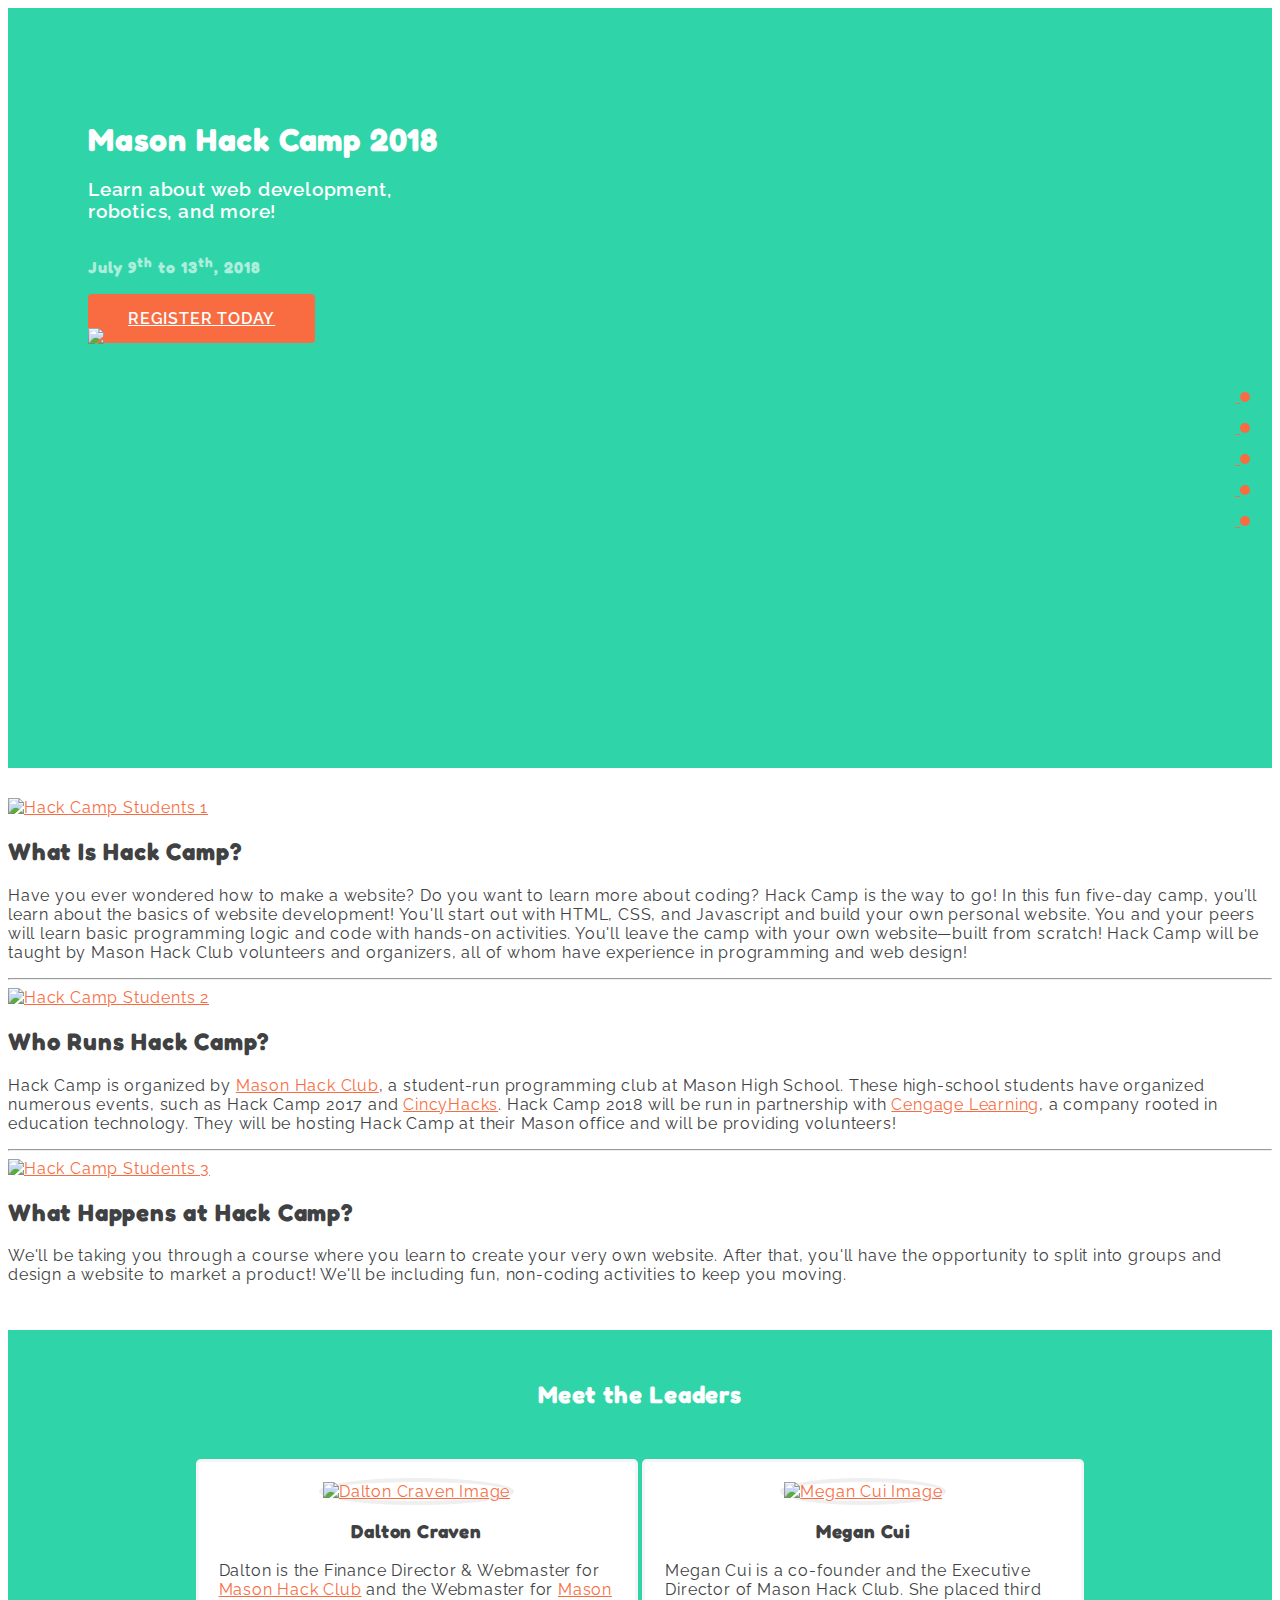
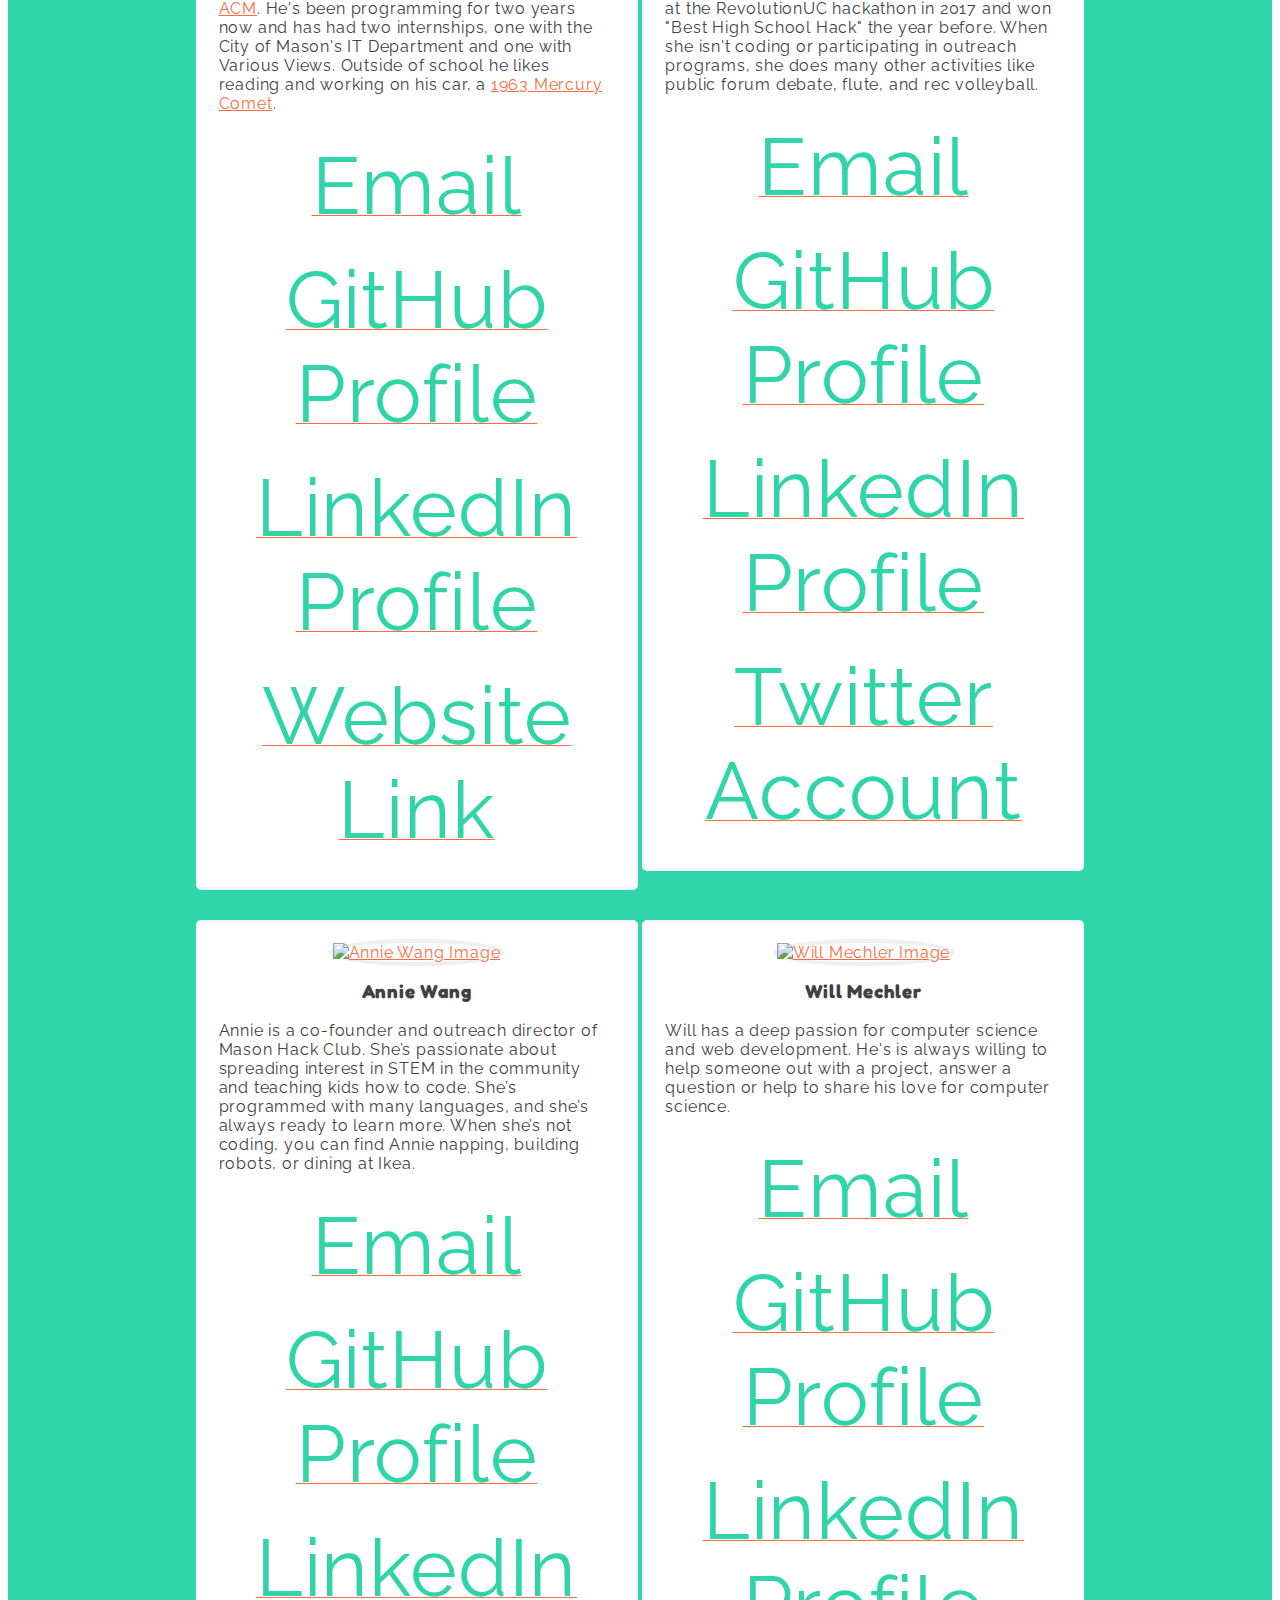
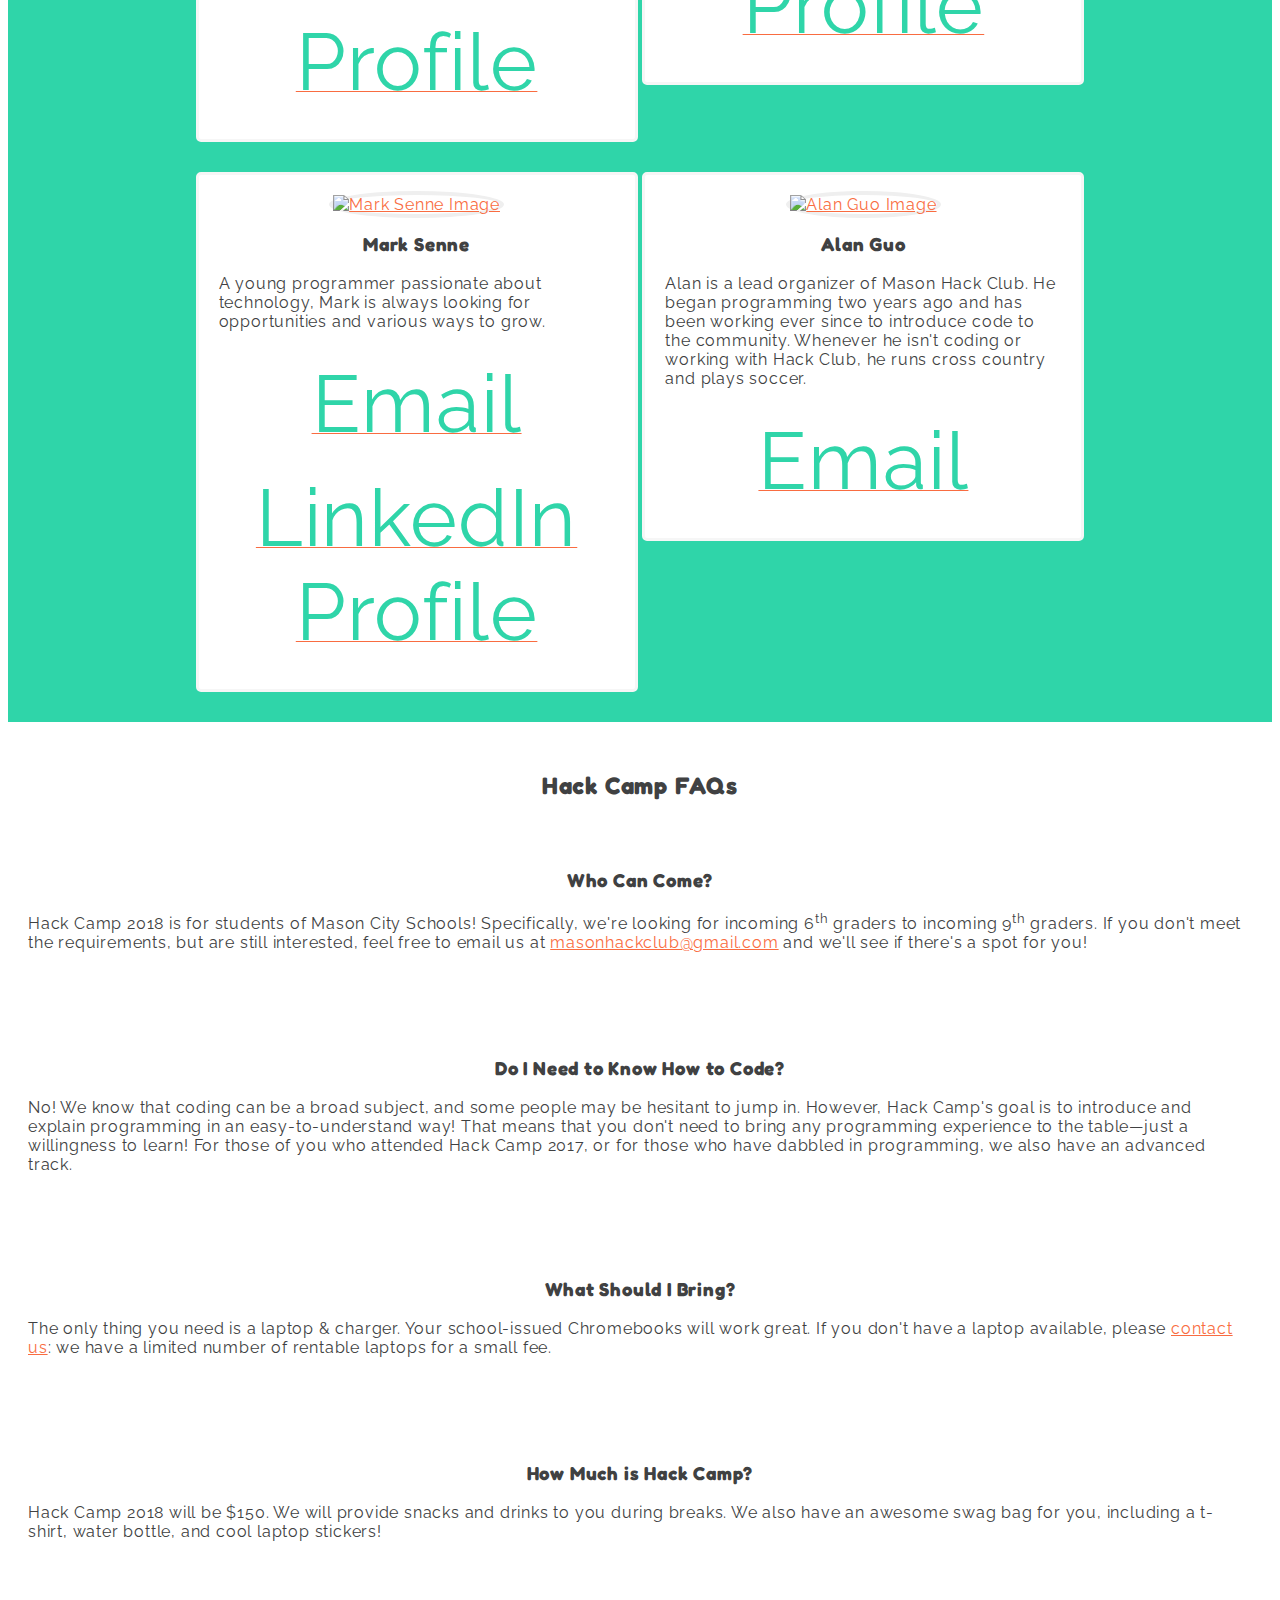
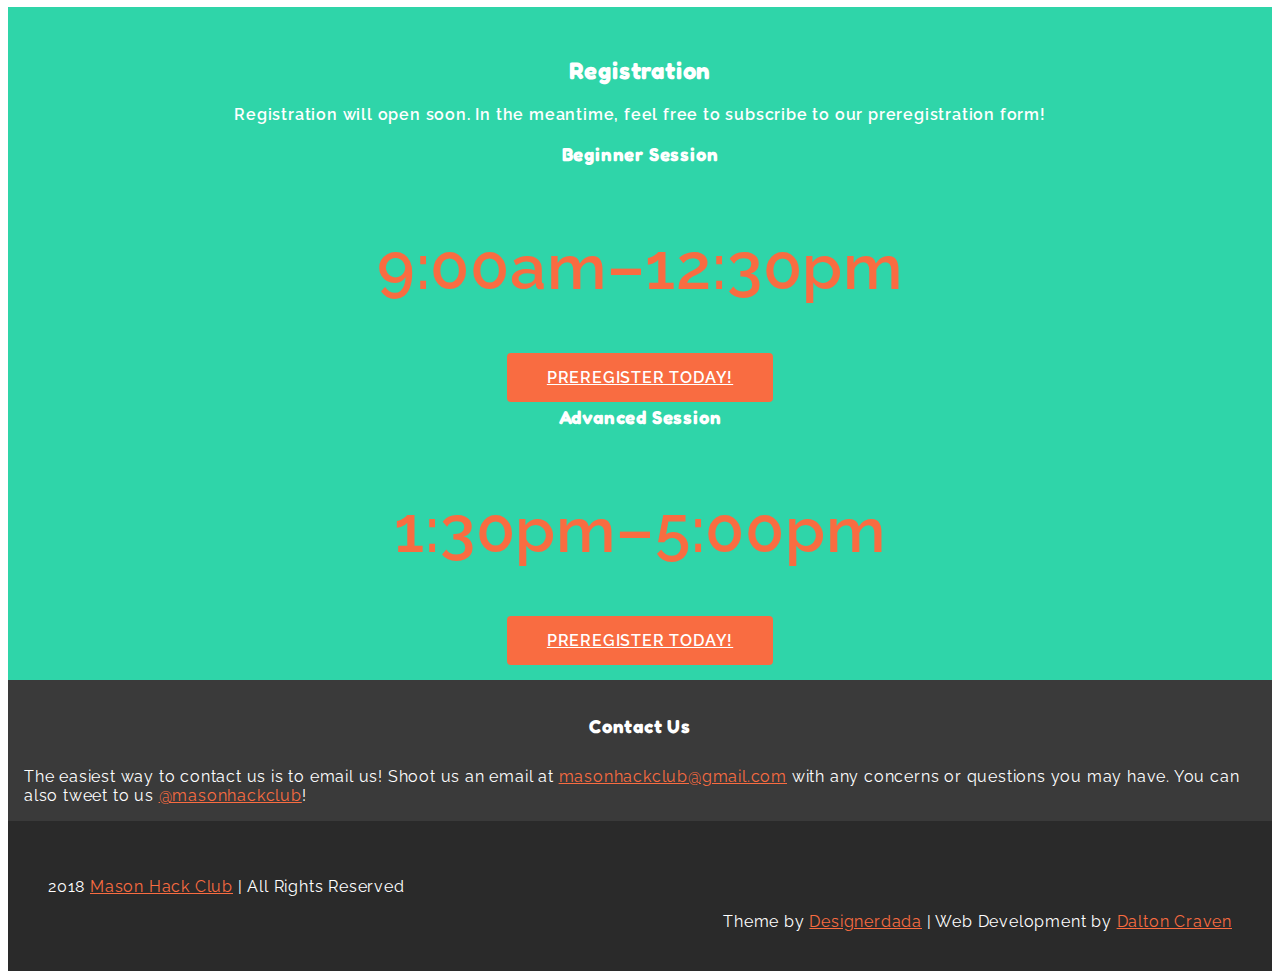
==== index.html @ 091108a7 "fix google" ====
<!DOCTYPE html>
<html lang="en">
<head>
  <meta charset="utf-8">
  <meta http-equiv="X-UA-Compatible" content="IE=edge">
  <meta name="viewport" content="width=device-width, initial-scale=1">
  <meta name="description" content="Mason Hack Camp 2018 is a computer programming and technology summer camp for 5-9th grade students!">
  <meta name="author" content="Dalton Craven">
  <title>Hack Camp 2018</title>

  <link href="https://fonts.googleapis.com/css?family=Fredoka+One|Raleway:400,600" rel="stylesheet">

  <link href="/assets/css/bootstrap.min.css" rel="stylesheet">
  <link href="/assets/css/progressive-image.min.css" rel="stylesheet">
  <link href="/assets/css/style.css" rel="stylesheet">
  <!-- HTML5 shim and Respond.js for IE8 support of HTML5 elements and media queries -->
  <!--[if lt IE 9]>
  <script src="https://oss.maxcdn.com/html5shiv/3.7.2/html5shiv.min.js"></script>
  <script src="https://oss.maxcdn.com/respond/1.4.2/respond.min.js"></script>
  <![endif]-->
</head>
<body id="page-top" data-spy="scroll" data-target=".side-menu">
  <nav class="side-menu">
    <ul>
      <li class="hidden active">
        <a class="page-scroll" href="#page-top"></a>
      </li>
      <li>
        <a href="#home" class="page-scroll active">
          <span class="menu-title">Home</span>
          <span class="dot"></span>
        </a>
      </li>
      <li>
        <a href="#leaders" class="page-scroll">
          <span class="menu-title">Leaders</span>
          <span class="dot"></span>
        </a>
      </li>
      <li>
        <a href="#faq" class="page-scroll">
          <span class="menu-title">FAQs</span>
          <span class="dot"></span>
        </a>
      </li>
      <li>
        <a href="#register" class="page-scroll">
          <span class="menu-title">Register</span>
          <span class="dot"></span>
        </a>
      </li>
      <li>
        <a href="#contact" class="page-scroll">
          <span class="menu-title">Contact</span>
          <span class="dot"></span>
        </a>
      </li>
    </ul>
  </nav>

  <!-- Start: Header -->
  <div class="container-fluid">
    <div class="row hero-header color-bg" id="home">
      <div class="col-md-7">
        <!-- <img src="/assets/images/meetup-logo.png" class="logo"> -->
        <h1>Mason Hack Camp 2018</h1>
        <h3 class="simple">Learn about web development,<br>robotics, and more!</h3>
        <h4>July 9<sup>th</sup> to 13<sup>th</sup>, 2018</h4>
        <a href="#register" class="btn btn-lg btn-red page-scroll">Register Today <i class="fas fa-arrow-right"></i></a>

      </div>
      <div class="col-md-5 hidden-xs hidden-sm">
        <img src="/assets/images/rocket.png" class="rocket animated bounce">
      </div>
    </div>
  </div>
  <!-- End: Header -->

  <!-- Start: Summary -->
  <div class="container">
    <div class="row me-row summary" id="summary">
      <!-- Start Feature Content -->
      <div class="col-xs-12 col-md-10 col-md-offset-1">
        <a href="/assets/images/summary-1.jpg" class="full progressive replace img-rounded float-left">
          <img src="/assets/images/min/summary-1.jpg" class="preview" alt="Hack Camp Students 1" />
        </a>
        <h2>What Is Hack Camp?</h2>
        <p>Have you ever wondered how to make a website? Do you want to learn more about coding? Hack Camp is the way to go! In this fun five-day camp, you’ll learn about the basics of website development! You'll start out with HTML, CSS, and Javascript and build your own personal website. You and your peers will learn basic programming logic and code with hands-on activities. You'll leave the camp with your own website—built from scratch! Hack Camp will be taught by Mason Hack Club volunteers and organizers, all of whom have experience in programming and web design!</p>
      </div>
      <div class="col-xs-12 col-md-10 col-md-offset-1">
        <hr>
        <a href="/assets/images/summary-2.jpg" class="full progressive replace img-rounded float-right">
          <img src="/assets/images/min/summary-2.jpg" class="preview" alt="Hack Camp Students 2" />
        </a>
        <h2>Who Runs Hack Camp?</h2>
        <p>Hack Camp is organized by <a href="https://masonhackclub.com" target="_blank" rel="noopener">Mason Hack Club</a>, a student-run programming club at Mason High School. These high-school students have organized numerous events, such as Hack Camp 2017 and <a href="https://cincyhacks.com" target="_blank" rel="noopener">CincyHacks</a>. Hack Camp 2018 will be run in partnership with <a href="http://www.cengage.com" target="_blank" rel="noopener">Cengage Learning</a>, a company rooted in education technology. They will be hosting Hack Camp at their Mason office and will be providing volunteers!</p>
      </div>
      <div class="col-xs-12 col-md-10 col-md-offset-1">
        <hr>
        <a href="/assets/images/summary-3.jpg" class="full progressive replace img-rounded float-left">
          <img src="/assets/images/min/summary-3.jpg" class="preview" alt="Hack Camp Students 3" />
        </a>
        <h2>What Happens at Hack Camp?</h2>
        <p>We'll be taking you through a course where you learn to create your very own website. After that, you'll have the opportunity to split into groups and design a website to market a product! We'll be including fun, non-coding activities to keep you moving.</p>
      </div>

    </div>
  </div>
  <!-- End: Summary -->

  <!-- Start: Leaders -->
  <div class="color-bg">
    <div class="container">
      <div class="row me-row content-ct leader" id="leaders">
        <h2 class="row-title">Meet the Leaders</h2>
        <div class="feature">
          <a href="/assets/images/leaders/dalton.jpg" class="full progressive replace leader-img">
            <img src="/assets/images/min/leaders/dalton.jpg" class="preview" alt="Dalton Craven Image" />
          </a>
          <h3>Dalton Craven</h3>
          <p>Dalton is the Finance Director & Webmaster for <a href="https://masonhackclub.com" target="_blank" rel="noopener">Mason Hack Club</a> and the Webmaster for <a href="https://masonacm.org" target="_blank" rel="noopener">Mason ACM</a>. He's been programming for two years now and has had two internships, one with the City of Mason's IT Department and one with Various Views. Outside of school he likes reading and working on his car, a <a href="https://photos.app.goo.gl/eL3Xi6jXbr40xKJ62" target="_blank" rel="noopener">1963 Mercury Comet</a>.</p>
          <ul class="leader-social">
            <li><a href="#" target="_blank" rel="noopener"><i class="fas fa-envelope fa-2x"></i><span class="sr-only">Email</span></a></li>
            <!-- <li><a href="#" target="_blank" rel="noopener"><i class="fab fa-facebook fa-2x"></i><span class="sr-only">Facebook Profile</span></a></li> -->
            <!-- <li><a href="#" target="_blank" rel="noopener"><i class="fab fa-instagram fa-2x"></i><span class="sr-only">Instagram Profile</span></a></li> -->
            <li><a href="https://github.com/cravend" target="_blank" rel="noopener"><i class="fab fa-github fa-2x"></i><span class="sr-only">GitHub Profile</span></a></li>
            <li><a href="https://www.linkedin.com/in/dalton-craven/" target="_blank" rel="noopener"><i class="fab fa-linkedin fa-2x"></i><span class="sr-only">LinkedIn Profile</span></a></li>
            <!-- <li><a href="#" target="_blank" rel="noopener"><i class="fab fa-twitter fa-2x"></i><span class="sr-only">Twitter Account</span></a></li> -->
            <li><a href="https://daltoncraven.me" target="_blank" rel="noopener"><i class="fas fa-link fa-2x"></i><span class="sr-only">Website Link</span></a></li>
          </ul>
        </div>
        <div class="feature">
          <a href="/assets/images/leaders/megan.jpg" class="full progressive replace leader-img">
            <img src="/assets/images/min/leaders/megan.jpg" class="preview" alt="Megan Cui Image" />
          </a>
          <h3>Megan Cui</h3>
          <p>Megan Cui is a co-founder and the Executive Director of Mason Hack Club. She placed third at the RevolutionUC hackathon in 2017 and won "Best High School Hack" the year before. When she isn't coding or participating in outreach programs, she does many other activities like public forum debate, flute, and rec volleyball.</p>

          <ul class="leader-social">
            <li><a href="#" target="_blank" rel="noopener"><i class="fas fa-envelope fa-2x"></i><span class="sr-only">Email</span></a></li>
            <!-- <li><a href="#" target="_blank" rel="noopener"><i class="fab fa-facebook fa-2x"></i><span class="sr-only">Facebook Profile</span></a></li> -->
            <!-- <li><a href="#" target="_blank" rel="noopener"><i class="fab fa-instagram fa-2x"></i><span class="sr-only">Instagram Profile</span></a></li> -->
            <li><a href="https://github.com/megancui" target="_blank" rel="noopener"><i class="fab fa-github fa-2x"></i><span class="sr-only">GitHub Profile</span></a></li>
            <li><a href="https://linkedin.com/in/megancui" target="_blank" rel="noopener"><i class="fab fa-linkedin fa-2x"></i><span class="sr-only">LinkedIn Profile</span></a></li>
            <li><a href="https://twitter.com/megscui" target="_blank" rel="noopener"><i class="fab fa-twitter fa-2x"></i><span class="sr-only">Twitter Account</span></a></li>
            <!-- <li><a href="#" target="_blank" rel="noopener"><i class="fas fa-link fa-2x"></i><span class="sr-only">Website Link</span></a></li> -->
          </ul>
        </div>
        <div class="feature">
          <a href="/assets/images/leaders/annie.jpg" class="full progressive replace leader-img">
            <img src="/assets/images/min/leaders/annie.jpg" class="preview" alt="Annie Wang Image" />
          </a>
          <h3>Annie Wang</h3>
          <p>Annie is a co-founder and outreach director of Mason Hack Club. She’s passionate about spreading interest in STEM in the community and teaching kids how to code. She’s programmed with many languages, and she’s always ready to learn more. When she’s not coding, you can find Annie napping, building robots, or dining at Ikea.</p>

          <ul class="leader-social">
            <li><a href="#" target="_blank" rel="noopener"><i class="fas fa-envelope fa-2x"></i><span class="sr-only">Email</span></a></li>
            <!-- <li><a href="#" target="_blank" rel="noopener"><i class="fab fa-facebook fa-2x"></i><span class="sr-only">Facebook Profile</span></a></li> -->
            <!-- <li><a href="#" target="_blank" rel="noopener"><i class="fab fa-instagram fa-2x"></i><span class="sr-only">Instagram Profile</span></a></li> -->
            <li><a href="https://github.com/wangannie" target="_blank" rel="noopener"><i class="fab fa-github fa-2x"></i><span class="sr-only">GitHub Profile</span></a></li>
            <li><a href="https://linkedin.com/in/annie-w-2800a5137" target="_blank" rel="noopener"><i class="fab fa-linkedin fa-2x"></i><span class="sr-only">LinkedIn Profile</span></a></li>
            <!-- <li><a href="#" target="_blank" rel="noopener"><i class="fab fa-twitter fa-2x"></i><span class="sr-only">Twitter Account</span></a></li> -->
            <!-- <li><a href="#" target="_blank" rel="noopener"><i class="fas fa-link fa-2x"></i><span class="sr-only">Website Link</span></a></li> -->
          </ul>
        </div>
        <div class="feature">
          <a href="/assets/images/leaders/will.jpg" class="full progressive replace leader-img">
            <img src="/assets/images/min/leaders/will.jpg" class="preview" alt="Will Mechler Image" />
          </a>
          <h3>Will Mechler</h3>
          <p>Will has a deep passion for computer science and web development. He's is always willing to help someone out with a project, answer a question or help to share his love for computer science.</p>

          <ul class="leader-social">
            <li><a href="#" target="_blank" rel="noopener"><i class="fas fa-envelope fa-2x"></i><span class="sr-only">Email</span></a></li>
            <!-- <li><a href="#" target="_blank" rel="noopener"><i class="fab fa-facebook fa-2x"></i><span class="sr-only">Facebook Profile</span></a></li> -->
            <!-- <li><a href="#" target="_blank" rel="noopener"><i class="fab fa-instagram fa-2x"></i><span class="sr-only">Instagram Profile</span></a></li> -->
            <li><a href="https://github.com/willmec" target="_blank" rel="noopener"><i class="fab fa-github fa-2x"></i><span class="sr-only">GitHub Profile</span></a></li>
            <li><a href="https://linkedin.com/in/william-m-aa84bb146" target="_blank" rel="noopener"><i class="fab fa-linkedin fa-2x"></i><span class="sr-only">LinkedIn Profile</span></a></li>
            <!-- <li><a href="#" target="_blank" rel="noopener"><i class="fab fa-twitter fa-2x"></i><span class="sr-only">Twitter Account</span></a></li> -->
            <!-- <li><a href="#" target="_blank" rel="noopener"><i class="fas fa-link fa-2x"></i><span class="sr-only">Website Link</span></a></li> -->
          </ul>
        </div>
        <div class="feature">
          <a href="/assets/images/leaders/mark.jpg" class="full progressive replace leader-img">
            <img src="/assets/images/min/leaders/mark.jpg" class="preview" alt="Mark Senne Image" />
          </a>
          <h3>Mark Senne</h3>
          <p>A young programmer passionate about technology, Mark is always looking for opportunities and various ways to grow.</p>

          <ul class="leader-social">
            <li><a href="#" target="_blank" rel="noopener"><i class="fas fa-envelope fa-2x"></i><span class="sr-only">Email</span></a></li>
            <!-- <li><a href="#" target="_blank" rel="noopener"><i class="fab fa-facebook fa-2x"></i><span class="sr-only">Facebook Profile</span></a></li> -->
            <!-- <li><a href="#" target="_blank" rel="noopener"><i class="fab fa-instagram fa-2x"></i><span class="sr-only">Instagram Profile</span></a></li> -->
            <!-- <li><a href="#" target="_blank" rel="noopener"><i class="fab fa-github fa-2x"></i><span class="sr-only">GitHub Profile</span></a></li> -->
            <li><a href="https://linkedin.com/in/mark-senne-b45807138" target="_blank" rel="noopener"><i class="fab fa-linkedin fa-2x"></i><span class="sr-only">LinkedIn Profile</span></a></li>
            <!-- <li><a href="#" target="_blank" rel="noopener"><i class="fab fa-twitter fa-2x"></i><span class="sr-only">Twitter Account</span></a></li> -->
            <!-- <li><a href="#" target="_blank" rel="noopener"><i class="fas fa-link fa-2x"></i><span class="sr-only">Website Link</span></a></li> -->
          </ul>
        </div>
        <div class="feature">
          <a href="/assets/images/leaders/alan.jpg" class="full progressive replace leader-img">
            <img src="/assets/images/min/leaders/alan.jpg" class="preview" alt="Alan Guo Image" />
          </a>
          <h3>Alan Guo</h3>
          <p>Alan is a lead organizer of Mason Hack Club. He began programming two years ago and has been working ever since to introduce code to the community. Whenever he isn't coding or working with Hack Club, he runs cross country and plays soccer.</p>

          <ul class="leader-social">
            <li><a href="#" target="_blank" rel="noopener"><i class="fas fa-envelope fa-2x"></i><span class="sr-only">Email</span></a></li>
            <!-- <li><a href="#" target="_blank" rel="noopener"><i class="fab fa-facebook fa-2x"></i><span class="sr-only">Facebook Profile</span></a></li> -->
            <!-- <li><a href="#" target="_blank" rel="noopener"><i class="fab fa-instagram fa-2x"></i><span class="sr-only">Instagram Profile</span></a></li> -->
            <!-- <li><a href="#" target="_blank" rel="noopener"><i class="fab fa-github fa-2x"></i><span class="sr-only">GitHub Profile</span></a></li> -->
            <!-- <li><a href="#" target="_blank" rel="noopener"><i class="fab fa-linkedin fa-2x"></i><span class="sr-only">LinkedIn Profile</span></a></li> -->
            <!-- <li><a href="#" target="_blank" rel="noopener"><i class="fab fa-twitter fa-2x"></i><span class="sr-only">Twitter Account</span></a></li> -->
            <!-- <li><a href="#" target="_blank" rel="noopener"><i class="fas fa-link fa-2x"></i><span class="sr-only">Website Link</span></a></li> -->
          </ul>
        </div>
      </div>
    </div>
  </div>
  <!-- End: Leaders -->

  <!-- Start: FAQ -->
  <div class="container">
    <div class="row me-row content-ct" id="faq">
      <h2 class="row-title">Hack Camp FAQs</h2>
      <div class="col-md-6 feature">
        <h3>Who Can Come?</h3>
        <p>Hack Camp 2018 is for students of Mason City Schools! Specifically, we're looking for incoming 6<sup>th</sup> graders to incoming 9<sup>th</sup> graders. If you don't meet the requirements, but are still interested, feel free to email us at <a href="mailto:masonhackclub@gmail.com">masonhackclub@gmail.com</a> and we'll see if there's a spot for you!</p>
      </div>
      <div class="col-md-6 feature">
        <h3>Do I Need to Know How to Code?</h3>
        <p>No! We know that coding can be a broad subject, and some people may be hesitant to jump in. However, Hack Camp's goal is to introduce and explain programming in an easy-to-understand way! That means that you don't need to bring any programming experience to the table&mdash;just a willingness to learn! For those of you who attended Hack Camp 2017, or for those who have dabbled in programming, we also have an advanced track.</p>
      </div>
      <div class="col-md-6 feature">
        <h3>What Should I Bring?</h3>
        <p>The only thing you need is a laptop &amp; charger. Your school-issued Chromebooks will work great. If you don't have a laptop available, please <a href="#contact" class="page-scroll">contact us</a>: we have a limited number of rentable laptops for a small fee.</p>
      </div>
      <div class="col-md-6 feature">
        <h3>How Much is Hack Camp?</h3>
        <p>Hack Camp 2018 will be $150. We will provide snacks and drinks to you during breaks. We also have an awesome swag bag for you, including a t-shirt, water bottle, and cool laptop stickers!</p>
      </div>
      <div class="clearfix"></div>
    </div>
  </div>
  <!-- End: FAQ -->

  <!-- Start: Register -->
  <div class="container-fluid color-bg">
    <div class="register" id="register">
      <div class="row me-row content-ct">
        <div class="col-xs-12">
          <h2 class="row-title">Registration</h2>
          <p>Registration will open soon. In the meantime, feel free to subscribe to our preregistration form!</p>
        </div>
        <div class="col-sm-6 col-md-5 col-md-offset-1">
          <h3>Beginner Session</h3>
          <p class="time">9:00am–12:30pm</p>
          <a href="https://masonhackclub.typeform.com/to/NrM4hz" class="btn btn-lg btn-red typeform-share" data-mode="popup" data-hide-headers=true data-hide-footer=true target="_blank" rel="noopener">Preregister Today!</a>
        </div>
        <div class="col-sm-6 col-md-5">
          <h3>Advanced Session</h3>
          <p class="time">1:30pm–5:00pm</p>
          <a href="https://masonhackclub.typeform.com/to/NrM4hz" class="btn btn-lg btn-red typeform-share" data-mode="popup" data-hide-headers=true data-hide-footer=true target="_blank" rel="noopener">Preregister Today!</a>
        </div>
      </div>
    </div>
  </div>
  <!-- End: Register -->

  <!-- Start: Footer -->
  <div class="container-fluid footer" style="margin-top: 0;">
    <!-- Start: Contact -->
    <div class="row contact" id="contact">
      <div class="col-md-6 col-md-offset-3">
        <h3 class="content-ct">Contact Us</h3>
        <p>The easiest way to contact us is to email us! Shoot us an email at <a href="mailto:masonhackclub@gmail.com">masonhackclub@gmail.com</a> with any concerns or questions you may have. You can also tweet to us <a href="https://twitter.com/masonhackclub" target="_blank" rel="noopener">@masonhackclub</a>!
      </div>
    </div>
    <!-- End: Contact -->

    <!-- Start: Subfooter -->
    <div class="row footer-credit" id="footer">
      <div class="col-md-6 col-sm-6">
        <p><i class="fas fa-copyright"></i> 2018 <a href="https://masonhackclub.com" target="_blank" rel="noopener">Mason Hack Club</a> | All Rights Reserved</p>
      </div>
      <div class="col-md-6 col-sm-6">
        <p class="footer-right">Theme by <a href="http://designerdada.com" target="_blank" rel="noopener">Designerdada</a> | <i class="fas fa-code"></i> Web Development by <a href="https://daltoncraven.me" target="_blank" rel="noopener">Dalton Craven</a></p>
      </div>
    </div>
    <!-- End: Subfooter -->
  </div>
  <!-- End: Footer -->

  <script
  src="http://code.jquery.com/jquery-3.3.1.min.js"
  integrity="sha256-FgpCb/KJQlLNfOu91ta32o/NMZxltwRo8QtmkMRdAu8="
  crossorigin="anonymous"></script>
  <!-- <script src="https://maxcdn.bootstrapcdn.com/bootstrap/3.3.7/js/bootstrap.min.js"></script> -->
  <script defer src="/assets/js/jquery.easing.min.js"></script>
  <script defer src="/assets/js/scrolling-nav.min.js"></script>
  <script defer src="/assets/js/transition.min.js"></script>
  <script defer src="/assets/js/tab.min.js"></script>
  <script defer src="/assets/js/progressive-image.min.js"></script>
  <script async> (function() { var qs,js,q,s,d=document, gi=d.getElementById, ce=d.createElement, gt=d.getElementsByTagName, id="typef_orm_share", b="https://embed.typeform.com/"; if(!gi.call(d,id)){ js=ce.call(d,"script"); js.id=id; js.src=b+"embed.js"; q=gt.call(d,"script")[0]; q.parentNode.insertBefore(js,q) } })() </script>
  <script src="https://use.fontawesome.com/releases/v5.0.8/js/all.js"></script>
  <!-- Global site tag (gtag.js) - Google Analytics -->
  <script async src="https://www.googletagmanager.com/gtag/js?id=UA-90399761-4"></script>
  <script>
    window.dataLayer = window.dataLayer || [];
    function gtag(){dataLayer.push(arguments);}
    gtag('js', new Date());

    gtag('config', 'UA-90399761-4');
  </script>
</body>
</html>
---- assets/css/style.css ----
body {
	font-family: 'Raleway', sans-serif;
	color: #404142;
	font-size: 16px;
	letter-spacing: 0.8px;
	font-weight: 400;
}
h1, h2, h3, h4, h5, h6 {
	/* font-weight: 200; */
	font-family: 'Fredoka One', cursive;
}
ul {
	margin: 0;
	padding: 0;
	list-style: none;
}
a {
	-webkit-transition: all 0.3s;
	-moz-transition: all 0.3s;
	transition: all 0.3s;
	color: #F96C41 !important;
}
a:hover, a:focus, a:active, a:visited {
	text-decoration: none;
}
.color-bg {
	background-color: #2FD5A9;
	color: #fff;
	font-weight: 600;
}

/* Buttons override */
.btn {
	text-transform: uppercase;
	font-weight: 600;
}
.btn-lg {
	padding: 15px 40px;
	font-size: 16px;
	line-height: none;
	border-radius: 4px;
}
.btn-red {
	background-color: #F96C41;
	color: #fff !important;
	opacity: 1;
}

.btn-red:hover {
opacity: 0.8;
}
.btn-red.disabled:hover,
.btn-red[disabled]:hover {
	opacity: 0.65;
}
.content-ct {
	text-align: center;
}

/* ------------------
Navigation
------------------ */
.side-menu {
	position: fixed;
	right: 30px;
	top: 50%;
	transform: translateY(-73px);
	z-index: 99;
}
.side-menu ul li {
	text-align: right;
	margin: 10px 0;
}
.side-menu ul li a span {
	display: inline-block;
}
.side-menu ul li a span.menu-title {
	color: #fff;
	position: relative;
	margin-right: 10px;
	text-transform: uppercase;
	font-size: 12px;
	background-color: #F96C41;
	padding: 3px 10px;
	/* font-weight: 600; */
	border-radius: 3px;
	-webkit-transition: -webkit-transform 0.2s, opacity 0.2s;
	-moz-transition: -moz-transform 0.2s, opacity 0.2s;
	transition: transform 0.2s, opacity 0.2s;
	-webkit-transform-origin: 100% 50%;
	-moz-transform-origin: 100% 50%;
	-ms-transform-origin: 100% 50%;
	-o-transform-origin: 100% 50%;
	transform-origin: 100% 50%;
	opacity: 0;
}
.side-menu ul li a:hover span.menu-title {
	opacity: 1;
}
.side-menu ul li a span.dot {
	position: relative;
	background-color: #F96C41;
	border-radius: 2em;
	height: 10px;
	width: 10px;
	-webkit-transition: all 0.3s;
	-moz-transition: all 0.3s;
	transition: all 0.3s;
}
.side-menu ul li a:hover span.dot {
	transform: scale(1.8);
}


.hero-header {
	min-height: 600px;
	padding: 5em;
}
.hero-header h1 {
	margin: 1em 0 0 0;
}
.hero-header h3 {
	font-family: 'Raleway', sans-serif;
	font-weight: 600;
}
.hero-header h4 {
	/* font-weight: normal; */
	opacity: 0.6;
	letter-spacing: 1px;
	margin: 2em 0;
}
.hero-header .logo {
	max-width: 180px;
}
.hero-header .btn {
	margin-top: 3em;
}
.hero-header .rocket {
	max-width: 100%;
}
.me-row {
	padding: 30px 0;
}
.row-title {
	/* font-weight: 400; */
}
.faq-row {
	text-align: justify;
}

.feature {
	padding: 20px;
	margin-top: 30px;
	font-weight: 400;
	text-align: center;
	color: #404142;
	background-color: #fff;
}
.feature p {
	text-align: left;
}
.feature span {
	font-size: 5em;
	color: #2FD5A9;
}

.leader .feature {
	width: 31.333333%;
	-webkit-transition: all 0.3s;
	-moz-transition: all 0.3s;
	transition: all 0.3s;
	/* margin-right: 20px; */
	border: 3px solid #f6f6f6;
	border-radius: 5px;
	display: inline-block;
  vertical-align: top;
}
.leader .feature:hover {
	box-shadow: 3px 3px 10px #ccc;
	transform: translateY(-10px);
}
.leader-img {
	max-width: 40%;
	border: 4px solid #efefef;
	border-radius: 50%;
}
ul.leader-social li {
	list-style: none;
	display: inline-block;
	margin: 10px 5px;
}

.register {
	font-weight: 600;
}
.register .time {
	font-size: 4em;
	color: #F96C41;
	/* font-weight: 100; */
}
.register .time sup {
	font-size: 0.4em;
}


.nav-tabs {
	margin-top: 20px;
	font-family: 'Fredoka One', cursive;
}
.schedule .media {
	margin-top: 4em;
}
.schedule .media-object {
	max-width: 100px;
}
.schedule .media-heading {
	/* font-weight: 600; */
	border-bottom: 2px solid #efefef;
	padding-bottom: 10px;
}
.schedule .media-body h5 {
	text-transform: uppercase;
	/* font-weight: 600; */
}


.footer {
	background-color: #2a2a2a;
	margin-top: 30px;
	color: #fff;
}
.footer p {
	margin-bottom: 0;
}
.footer-credit {
	padding: 40px;
}
.footer-right {
	text-align: right;
}
ul.footer-menu {
	text-align: right;
}
ul.footer-menu li {
	display: inline-block;
}
ul.footer-menu li a {
	font-size: 12px;
	color: #2FD5A9;
	padding-right: 20px;
}
ul.footer-menu li a:hover {
	color: #F96C41;
}


.contact {
	background-color: #3a3a3a;
	color: #fff;
	padding: 1em;
}
.contact h3 {
	margin-bottom: 30px;
}
.form-control {
	padding: 20px 15px;
	border: 3px solid #eee;
	background-color: #f9f9f9;
	box-shadow: none;
}
.help-block {
	font-size: 12px;
}
.form-control-feedback {
	top: 15px;
	right: 15px;
}

.nav-tabs > li, .nav-pills > li {
    float:none;
    display:inline-block;
    *display:inline; /* ie7 fix */
     zoom:1; /* hasLayout ie7 trigger */
}

.nav-tabs, .nav-pills {
    text-align:center;
}

.animated {
	-webkit-animation-duration: 5s;
	animation-duration: 5s;
	-webkit-animation-fill-mode: both;
	animation-fill-mode: both;
	-webkit-animation-timing-function: linear;
	animation-timing-function: linear;
	animation-iteration-count:infinite;
	-webkit-animation-iteration-count:infinite;
}

@-webkit-keyframes bounce {
	0%, 20%, 50%, 80%, 100% {-webkit-transform: translateY(0);}
	40% {-webkit-transform: translateY(-30px);}
	60% {-webkit-transform: translateY(-15px);}
}

@keyframes bounce {
	0%, 20%, 50%, 80%, 100% {transform: translateY(0);}
	40% {transform: translateY(-30px);}
	60% {transform: translateY(-15px);}
}

.bounce {
	-webkit-animation-name: bounce;
	animation-name: bounce;
}

/* ========================================
Custom Media Queries
======================================== */

/* Mobile */

@media (max-width: 767px) {
	.hero-header {
		padding: 3em 1em 1em 1em;
		text-align: center;
		max-height: 550px;
	}
	.leader .feature {
		width: 100%
	}
	.side-menu {
		display: none;
	}
	.footer-credit {
		text-align: center;
		padding: 40px 20px;
	}
	.footer-right {
		text-align: center;
	}
	ul.footer-menu {
		text-align: center;
		margin-top: 30px;
	}
}


/* iPad Portrait */

@media (min-width: 768px) and (max-width: 991px) {
	.hero-header {
		padding: 3em 1em 1em 1em;
		text-align: center;
	}
	.leader .feature {
		width: 47%;
		/* margin-right: 7px; */
	}
	ul.footer-menu {
		margin-top: 0;
	}
	.side-menu {
		display: none;
	}
}


/* iPad Landscape */

@media (min-width: 992px) and (max-width: 1199px) {
	.leader .feature {
		width: 47%;
		/* margin-right: 9px; */
	}
}
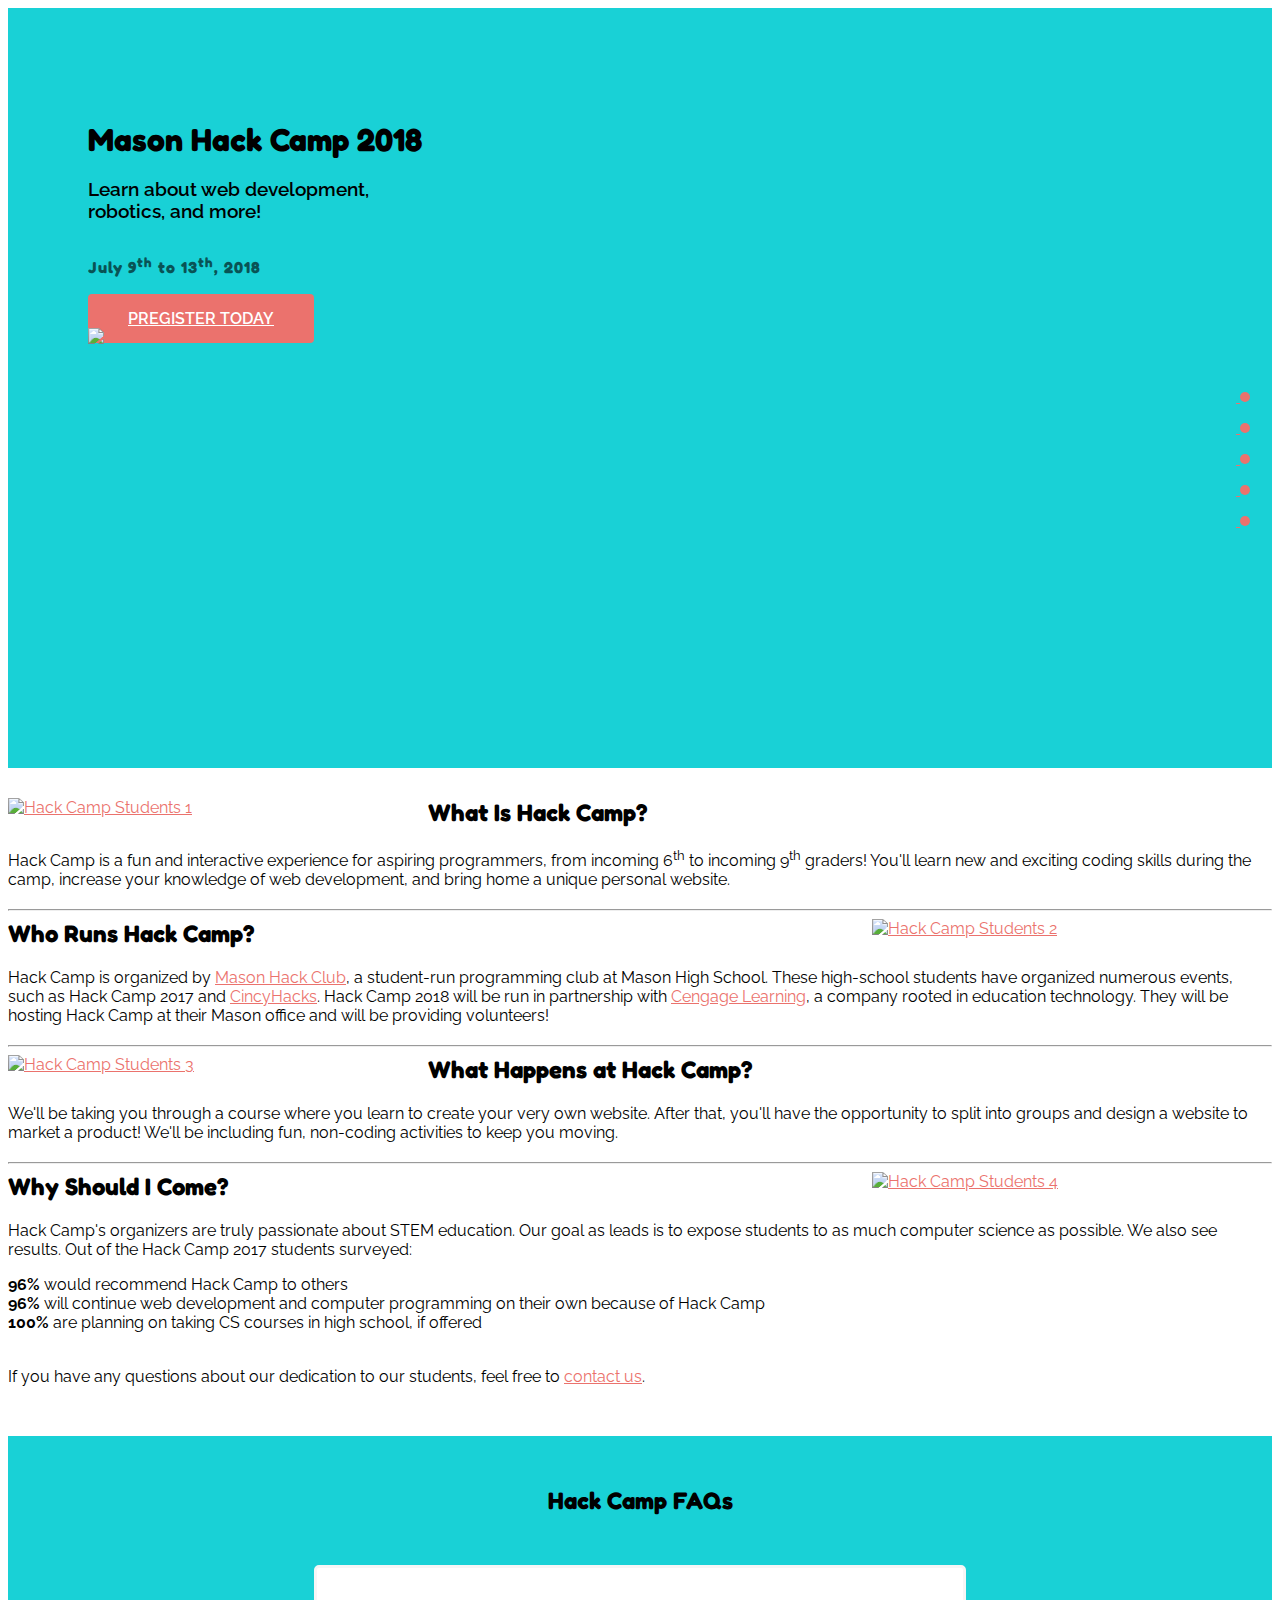
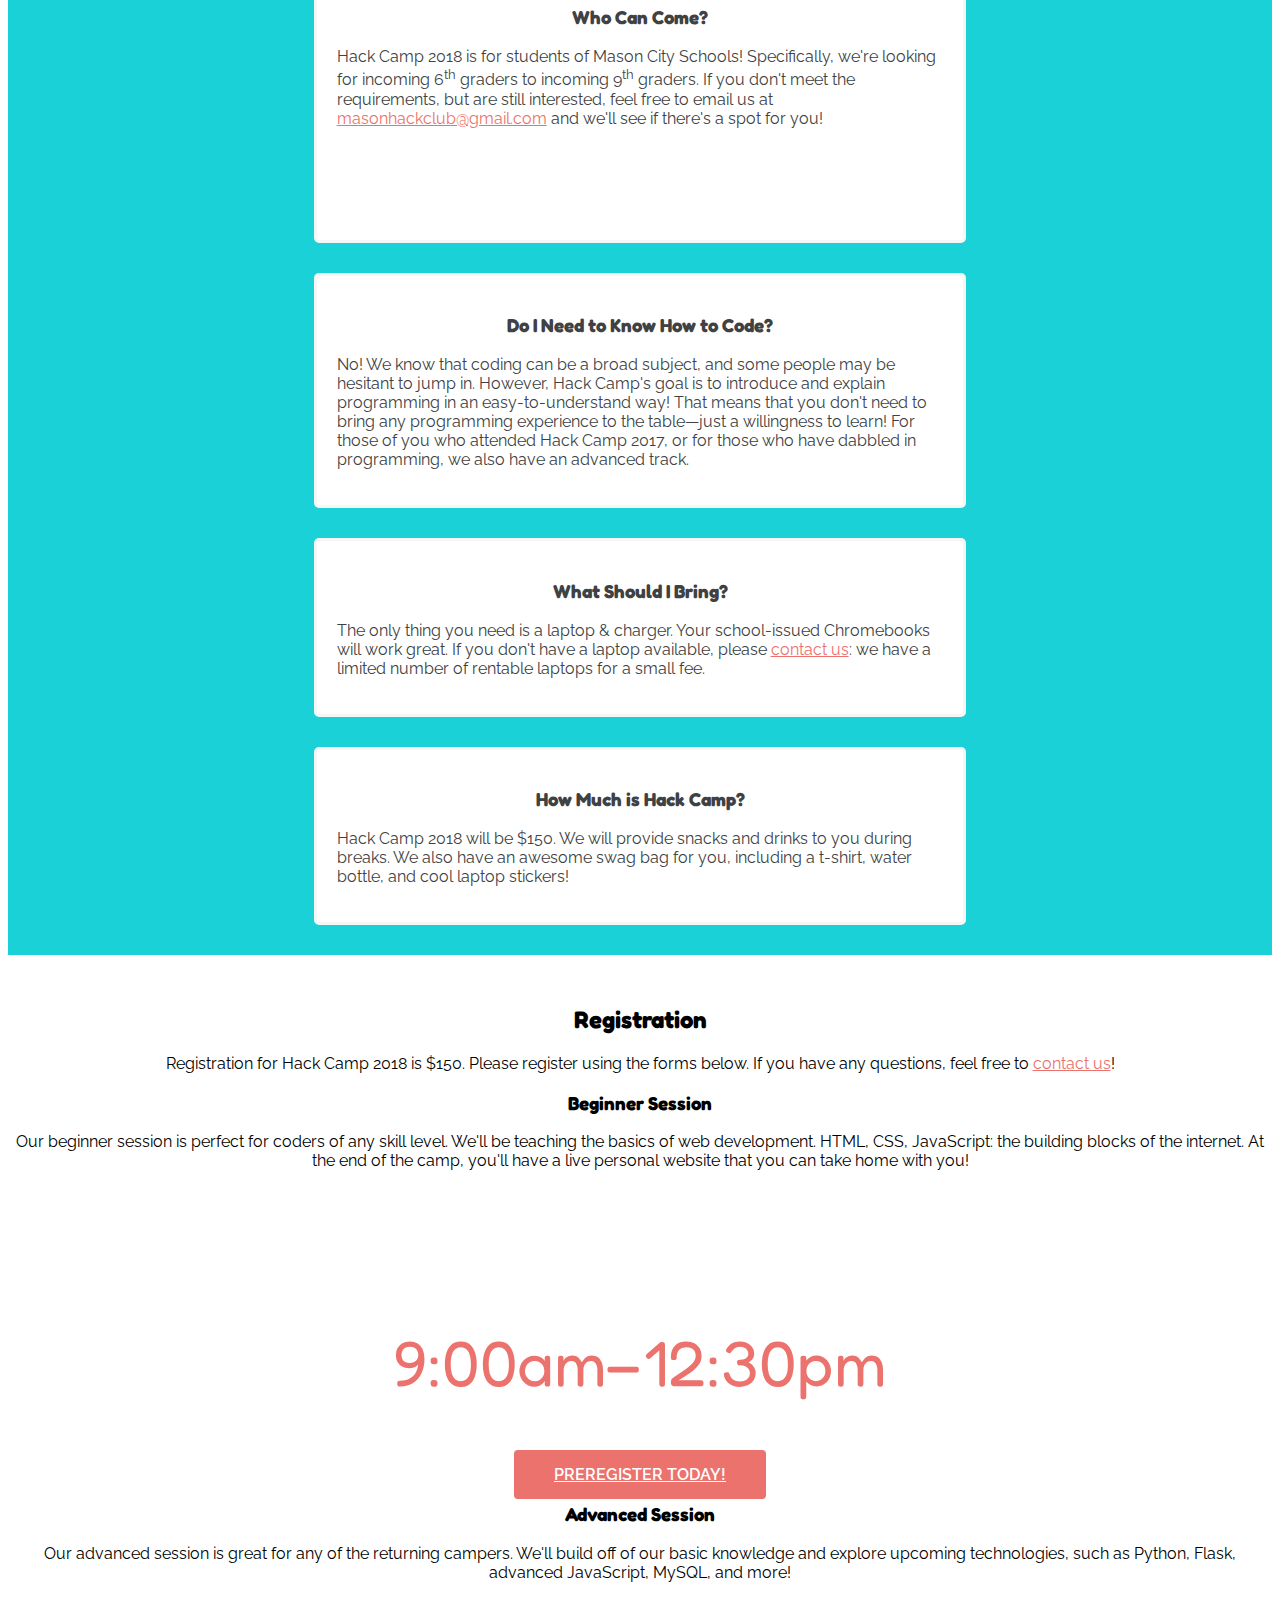
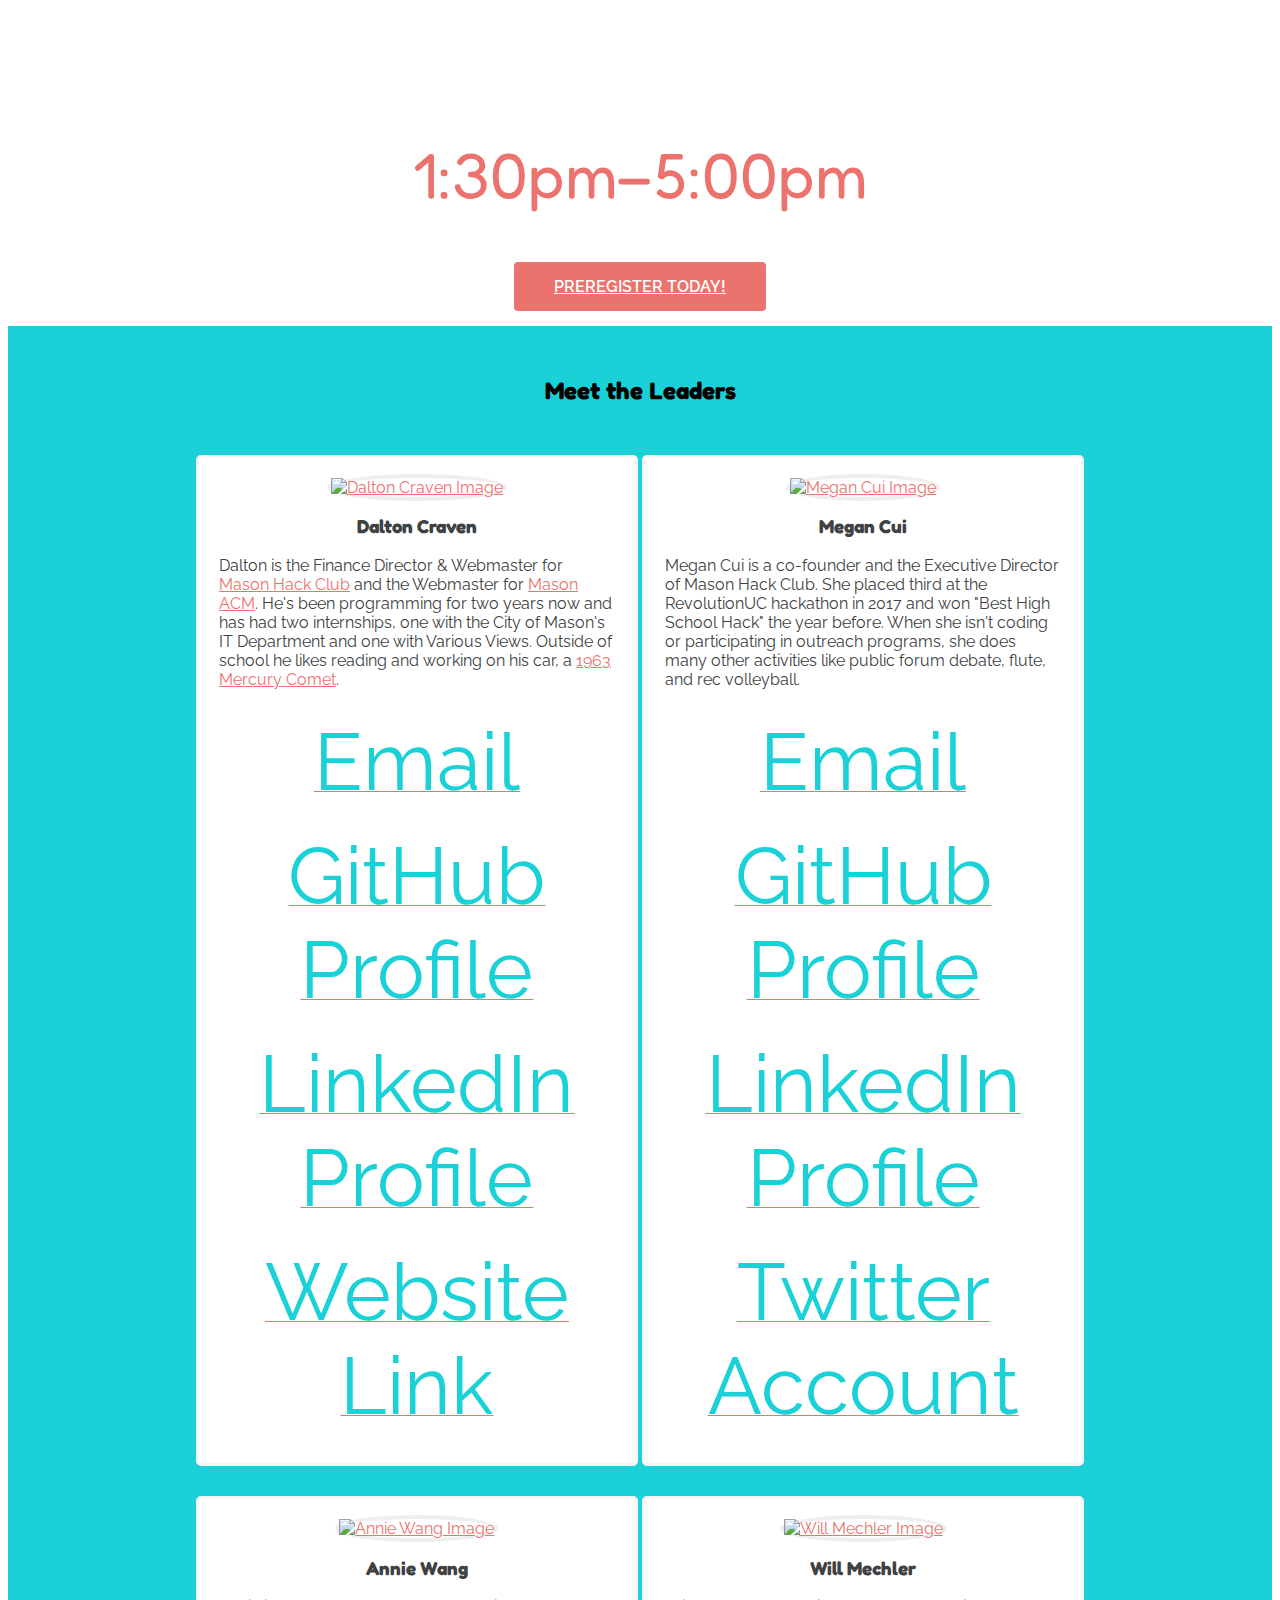
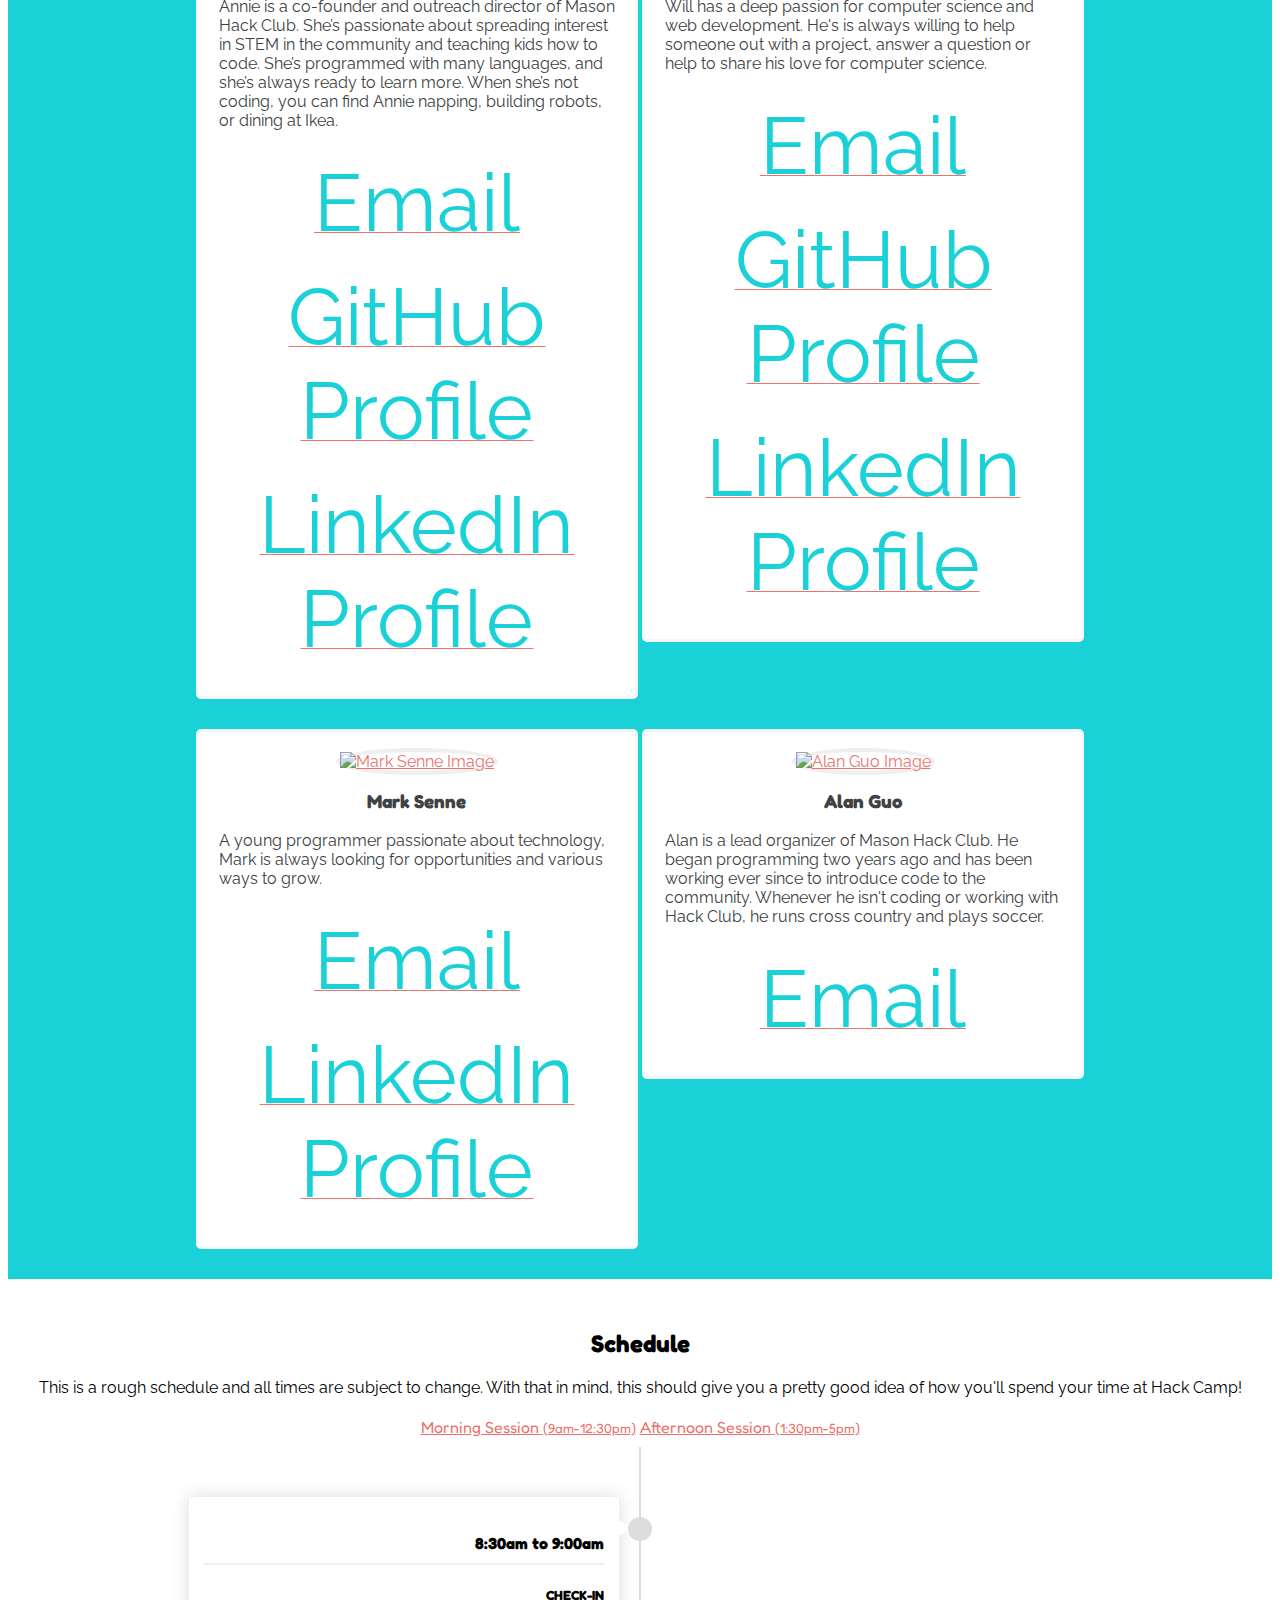
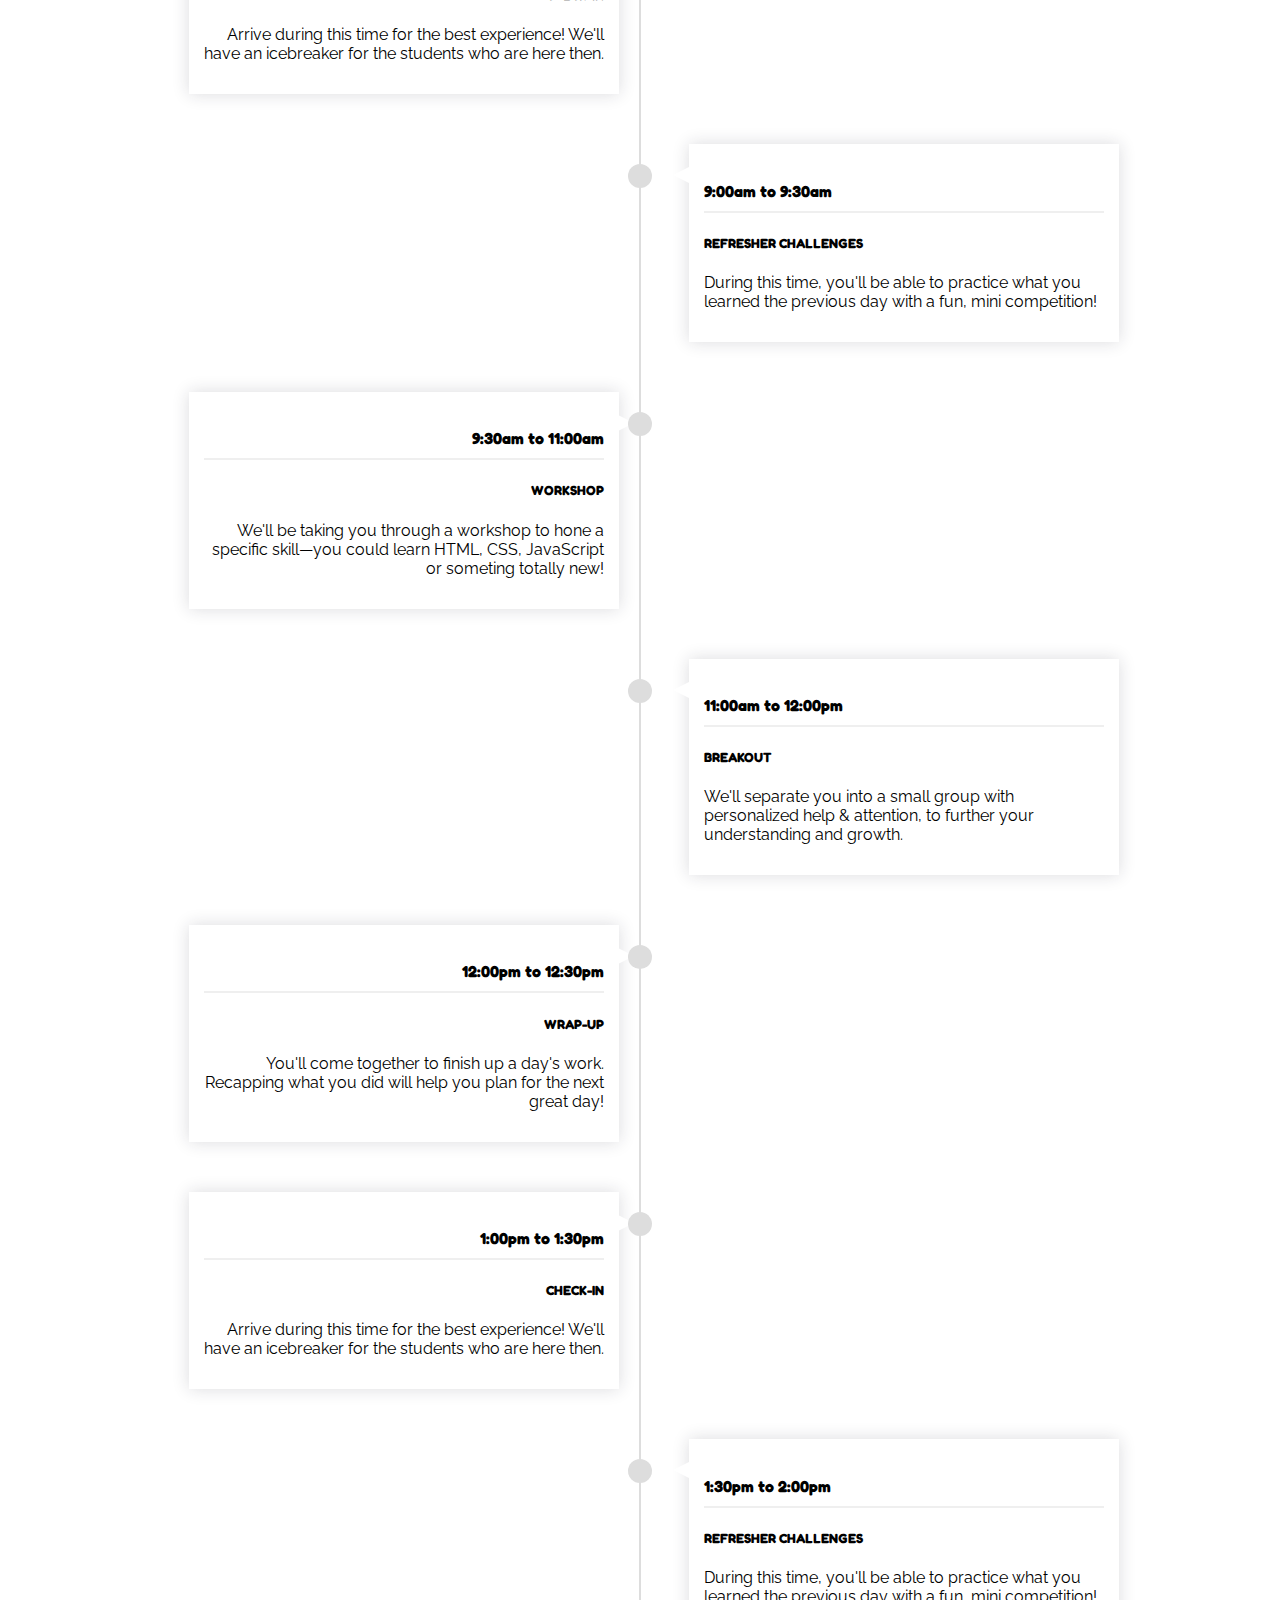
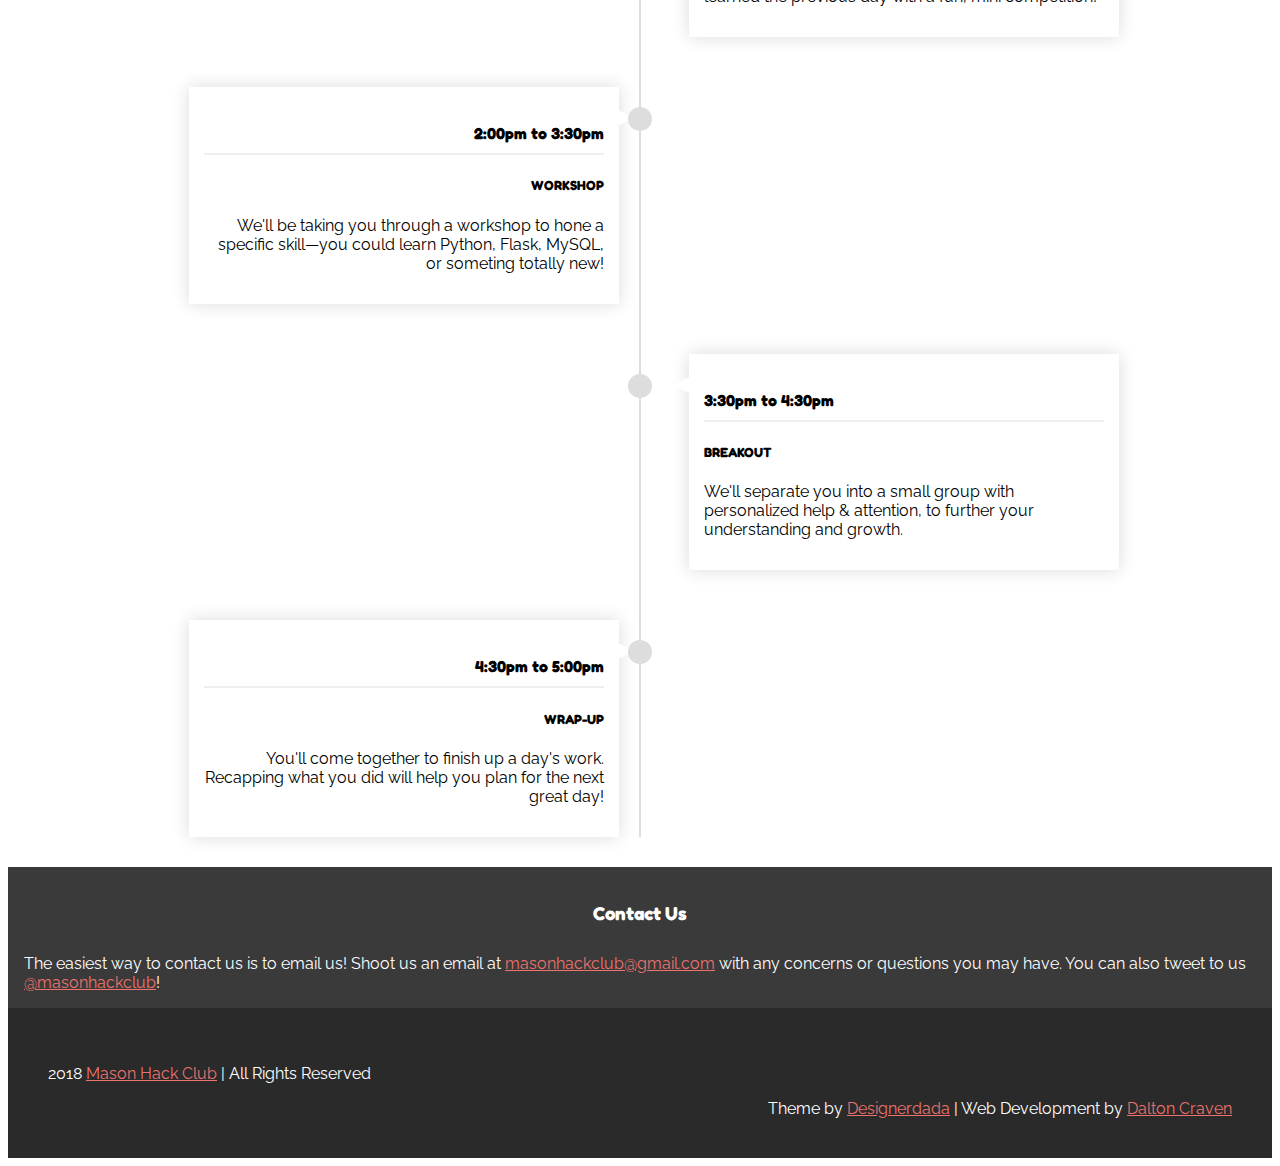
==== commit b25721a1: "Minor styling--hide schedule on small phones" ====
--- a/index.html
+++ b/index.html
@@ -4,7 +4,7 @@
   <meta charset="utf-8">
   <meta http-equiv="X-UA-Compatible" content="IE=edge">
   <meta name="viewport" content="width=device-width, initial-scale=1">
-  <meta name="description" content="Mason Hack Camp 2018 is a computer programming and technology summer camp for 5-9th grade students!">
+  <meta name="description" content="Mason Hack Camp 2018 is a computer programming and technology summer camp for 6-9th grade students!">
   <meta name="author" content="Dalton Craven">
   <title>Hack Camp 2018</title>
 
@@ -18,6 +18,15 @@
   <script src="https://oss.maxcdn.com/html5shiv/3.7.2/html5shiv.min.js"></script>
   <script src="https://oss.maxcdn.com/respond/1.4.2/respond.min.js"></script>
   <![endif]-->
+  <!-- Global site tag (gtag.js) - Google Analytics -->
+  <script async src="https://www.googletagmanager.com/gtag/js?id=UA-90399761-4"></script>
+  <script async>
+    window.dataLayer = window.dataLayer || [];
+    function gtag(){dataLayer.push(arguments);}
+    gtag('js', new Date());
+
+    gtag('config', 'UA-90399761-4');
+  </script>
 </head>
 <body id="page-top" data-spy="scroll" data-target=".side-menu">
   <nav class="side-menu">
@@ -66,7 +75,7 @@
         <h1>Mason Hack Camp 2018</h1>
         <h3 class="simple">Learn about web development,<br>robotics, and more!</h3>
         <h4>July 9<sup>th</sup> to 13<sup>th</sup>, 2018</h4>
-        <a href="#register" class="btn btn-lg btn-red page-scroll">Register Today <i class="fas fa-arrow-right"></i></a>
+        <a href="#register" class="btn btn-lg btn-red page-scroll">Pregister Today <i class="fas fa-arrow-right"></i></a>
 
       </div>
       <div class="col-md-5 hidden-xs hidden-sm">
@@ -80,12 +89,12 @@
   <div class="container">
     <div class="row me-row summary" id="summary">
       <!-- Start Feature Content -->
-      <div class="col-xs-12 col-md-10 col-md-offset-1">
+      <div class="col-xs-12 col-md-8 col-md-offset-2">
         <a href="/assets/images/summary-1.jpg" class="full progressive replace img-rounded float-left">
           <img src="/assets/images/min/summary-1.jpg" class="preview" alt="Hack Camp Students 1" />
         </a>
         <h2>What Is Hack Camp?</h2>
-        <p>Have you ever wondered how to make a website? Do you want to learn more about coding? Hack Camp is the way to go! In this fun five-day camp, you’ll learn about the basics of website development! You'll start out with HTML, CSS, and Javascript and build your own personal website. You and your peers will learn basic programming logic and code with hands-on activities. You'll leave the camp with your own website—built from scratch! Hack Camp will be taught by Mason Hack Club volunteers and organizers, all of whom have experience in programming and web design!</p>
+        <p>Hack Camp is a fun and interactive experience for aspiring programmers, from incoming 6<sup>th</sup> to incoming 9<sup>th</sup> graders! You'll learn new and exciting coding skills during the camp, increase your knowledge of web development, and bring home a unique personal website.</p>
       </div>
       <div class="col-xs-12 col-md-10 col-md-offset-1">
         <hr>
@@ -95,7 +104,7 @@
         <h2>Who Runs Hack Camp?</h2>
         <p>Hack Camp is organized by <a href="https://masonhackclub.com" target="_blank" rel="noopener">Mason Hack Club</a>, a student-run programming club at Mason High School. These high-school students have organized numerous events, such as Hack Camp 2017 and <a href="https://cincyhacks.com" target="_blank" rel="noopener">CincyHacks</a>. Hack Camp 2018 will be run in partnership with <a href="http://www.cengage.com" target="_blank" rel="noopener">Cengage Learning</a>, a company rooted in education technology. They will be hosting Hack Camp at their Mason office and will be providing volunteers!</p>
       </div>
-      <div class="col-xs-12 col-md-10 col-md-offset-1">
+      <div class="col-xs-12 col-md-8 col-md-offset-2">
         <hr>
         <a href="/assets/images/summary-3.jpg" class="full progressive replace img-rounded float-left">
           <img src="/assets/images/min/summary-3.jpg" class="preview" alt="Hack Camp Students 3" />
@@ -103,10 +112,83 @@
         <h2>What Happens at Hack Camp?</h2>
         <p>We'll be taking you through a course where you learn to create your very own website. After that, you'll have the opportunity to split into groups and design a website to market a product! We'll be including fun, non-coding activities to keep you moving.</p>
       </div>
+      <div class="col-xs-12 col-md-10 col-md-offset-1">
+        <hr>
+        <a href="/assets/images/summary-4.jpg" class="full progressive replace img-rounded float-right">
+          <img src="/assets/images/min/summary-4.jpg" class="preview" alt="Hack Camp Students 4" />
+        </a>
+        <h2>Why Should I Come?</h2>
+        <p>Hack Camp's organizers are truly passionate about STEM education. Our goal as leads is to expose students to as much computer science as possible. We also see results. Out of the Hack Camp 2017 students surveyed:</p>
+        <ul class="fa-ul">
+          <li><span class="fa-li"><i class="fas fa-check-square"></i></span><b>96%</b> would recommend Hack Camp to others</li>
+          <li><span class="fa-li"><i class="fas fa-check-square"></i></span><b>96%</b> will continue web development and computer programming on their own because of Hack Camp</li>
+          <li><span class="fa-li"><i class="fas fa-check-square"></i></span><b>100%</b> are planning on taking CS courses in high school, if offered</li>
+        </ul>
+        <br>
+        <p>If you have any questions about our dedication to our students, feel free to <a href="#contact" class="page-scroll">contact us</a>.</p>
+      </div>
 
     </div>
   </div>
   <!-- End: Summary -->
+
+  <!-- Start: FAQ -->
+  <div class="color-bg">
+    <div class="container">
+      <div class="row me-row content-ct" id="faq">
+        <h2 class="row-title">Hack Camp FAQs</h2>
+        <div class="feature feature-2" style="min-height: 232px;">
+          <h3>Who Can Come?</h3>
+          <p>Hack Camp 2018 is for students of Mason City Schools! Specifically, we're looking for incoming 6<sup>th</sup> graders to incoming 9<sup>th</sup> graders. If you don't meet the requirements, but are still interested, feel free to email us at <a href="mailto:masonhackclub@gmail.com">masonhackclub@gmail.com</a> and we'll see if there's a spot for you!</p>
+        </div>
+        <div class="feature feature-2">
+          <h3>Do I Need to Know How to Code?</h3>
+          <p>No! We know that coding can be a broad subject, and some people may be hesitant to jump in. However, Hack Camp's goal is to introduce and explain programming in an easy-to-understand way! That means that you don't need to bring any programming experience to the table&mdash;just a willingness to learn! For those of you who attended Hack Camp 2017, or for those who have dabbled in programming, we also have an advanced track.</p>
+        </div>
+        <div class="feature feature-2">
+          <h3>What Should I Bring?</h3>
+          <p>The only thing you need is a laptop &amp; charger. Your school-issued Chromebooks will work great. If you don't have a laptop available, please <a href="#contact" class="page-scroll">contact us</a>: we have a limited number of rentable laptops for a small fee.</p>
+        </div>
+        <div class="feature feature-2">
+          <h3>How Much is Hack Camp?</h3>
+          <p>Hack Camp 2018 will be $150. We will provide snacks and drinks to you during breaks. We also have an awesome swag bag for you, including a t-shirt, water bottle, and cool laptop stickers!</p>
+        </div>
+        <div class="clearfix"></div>
+      </div>
+    </div>
+  </div>
+  <!-- End: FAQ -->
+
+  <!-- Start: Register -->
+  <div class="container-fluid">
+    <div class="register" id="register">
+      <div class="row me-row content-ct">
+        <div class="col-xs-12">
+          <h2 class="row-title">Registration</h2>
+          <p>Registration for Hack Camp 2018 is $150. Please register using the forms below. If you have any questions, feel free to <a href="#contact" class="page-scroll">contact us</a>!</p>
+        </div>
+        <div class="col-sm-6 col-md-4 col-md-offset-2">
+          <h3>Beginner Session</h3>
+          <div class="featuretext">
+            <p>Our beginner session is perfect for coders of any skill level. We'll be teaching the basics of web development. HTML, CSS, JavaScript: the building blocks of the internet. At the end of the camp, you'll have a live personal website that you can take home with you!</p>
+          </div>
+
+          <p class="time">9:00am–12:30pm</p>
+          <a href="https://masonhackclub.typeform.com/to/NrM4hz" class="btn btn-lg btn-red typeform-share" data-mode="popup" data-hide-headers=true data-hide-footer=true target="_blank" rel="noopener">Preregister Today!</a>
+        </div>
+        <div class="col-sm-6 col-md-4">
+
+          <h3>Advanced Session</h3>
+          <div class="featuretext">
+            <p>Our advanced session is great for any of the returning campers. We'll build off of our basic knowledge and explore upcoming technologies, such as Python, Flask, advanced JavaScript, MySQL, and more!</p>
+          </div>
+          <p class="time">1:30pm–5:00pm</p>
+          <a href="https://masonhackclub.typeform.com/to/NrM4hz" class="btn btn-lg btn-red typeform-share" data-mode="popup" data-hide-headers=true data-hide-footer=true target="_blank" rel="noopener">Preregister Today!</a>
+        </div>
+      </div>
+    </div>
+  </div>
+  <!-- End: Register -->
 
   <!-- Start: Leaders -->
   <div class="color-bg">
@@ -219,53 +301,108 @@
   </div>
   <!-- End: Leaders -->
 
-  <!-- Start: FAQ -->
-  <div class="container">
-    <div class="row me-row content-ct" id="faq">
-      <h2 class="row-title">Hack Camp FAQs</h2>
-      <div class="col-md-6 feature">
-        <h3>Who Can Come?</h3>
-        <p>Hack Camp 2018 is for students of Mason City Schools! Specifically, we're looking for incoming 6<sup>th</sup> graders to incoming 9<sup>th</sup> graders. If you don't meet the requirements, but are still interested, feel free to email us at <a href="mailto:masonhackclub@gmail.com">masonhackclub@gmail.com</a> and we'll see if there's a spot for you!</p>
-      </div>
-      <div class="col-md-6 feature">
-        <h3>Do I Need to Know How to Code?</h3>
-        <p>No! We know that coding can be a broad subject, and some people may be hesitant to jump in. However, Hack Camp's goal is to introduce and explain programming in an easy-to-understand way! That means that you don't need to bring any programming experience to the table&mdash;just a willingness to learn! For those of you who attended Hack Camp 2017, or for those who have dabbled in programming, we also have an advanced track.</p>
-      </div>
-      <div class="col-md-6 feature">
-        <h3>What Should I Bring?</h3>
-        <p>The only thing you need is a laptop &amp; charger. Your school-issued Chromebooks will work great. If you don't have a laptop available, please <a href="#contact" class="page-scroll">contact us</a>: we have a limited number of rentable laptops for a small fee.</p>
-      </div>
-      <div class="col-md-6 feature">
-        <h3>How Much is Hack Camp?</h3>
-        <p>Hack Camp 2018 will be $150. We will provide snacks and drinks to you during breaks. We also have an awesome swag bag for you, including a t-shirt, water bottle, and cool laptop stickers!</p>
-      </div>
-      <div class="clearfix"></div>
-    </div>
-  </div>
-  <!-- End: FAQ -->
-
-  <!-- Start: Register -->
-  <div class="container-fluid color-bg">
-    <div class="register" id="register">
-      <div class="row me-row content-ct">
-        <div class="col-xs-12">
-          <h2 class="row-title">Registration</h2>
-          <p>Registration will open soon. In the meantime, feel free to subscribe to our preregistration form!</p>
-        </div>
-        <div class="col-sm-6 col-md-5 col-md-offset-1">
-          <h3>Beginner Session</h3>
-          <p class="time">9:00am–12:30pm</p>
-          <a href="https://masonhackclub.typeform.com/to/NrM4hz" class="btn btn-lg btn-red typeform-share" data-mode="popup" data-hide-headers=true data-hide-footer=true target="_blank" rel="noopener">Preregister Today!</a>
-        </div>
-        <div class="col-sm-6 col-md-5">
-          <h3>Advanced Session</h3>
-          <p class="time">1:30pm–5:00pm</p>
-          <a href="https://masonhackclub.typeform.com/to/NrM4hz" class="btn btn-lg btn-red typeform-share" data-mode="popup" data-hide-headers=true data-hide-footer=true target="_blank" rel="noopener">Preregister Today!</a>
-        </div>
-      </div>
-    </div>
-  </div>
-  <!-- End: Register -->
+  <!-- Start: Schedule -->
+  <div class="container hidden-xs">
+    <div class="row me-row schedule" id="schedule">
+      <div class="col-xs-8 col-xs-offset-2 content-ct">
+        <h2 class="row-title">Schedule</h2>
+        <p>This is a rough schedule and all times are subject to change. With that in mind, this should give you a pretty good idea of how you'll spend your time at Hack Camp!</p>
+      </div>
+      <div class="col-xs-12">
+        <!-- Nav tabs -->
+        <ul class="nav nav-tabs" role="tablist">
+          <li role="presentation" class="active"><a href="#morning-session" aria-controls="morning-session" role="tab" data-toggle="tab">Morning Session <small class="hidden-xs">(9am-12:30pm)</small></a></li>
+          <li role="presentation"><a href="#afternoon-session" aria-controls="afternoon-session" role="tab" data-toggle="tab">Afternoon Session <small class="hidden-xs">(1:30pm-5pm)</small></a></li>
+        </ul>
+        <div class="schedule-content-area">
+          <!-- Tab panes -->
+          <div class="tab-content schedule-content">
+            <div role="tabpanel" class="tab-pane fade event-timeline in active" id="morning-session">
+              <ul>
+                <li>
+                  <div class="single-event">
+                    <h4 class="media-heading">8:30am to 9:00am</h4>
+                    <h5>Check-in</h5>
+                    <p>Arrive during this time for the best experience! We'll have an icebreaker for the students who are here then.</p>
+                  </div>
+                </li>
+                <li>
+                  <div class="single-event">
+                    <h4 class="media-heading">9:00am to 9:30am</h4>
+                    <h5>Refresher Challenges</h5>
+                    <p>During this time, you'll be able to practice what you learned the previous day with a fun, mini competition!</p>
+                  </div>
+                </li>
+                <li>
+                  <div class="single-event">
+                    <h4 class="media-heading">9:30am to 11:00am</h4>
+                    <h5>Workshop</h5>
+                    <p>We'll be taking you through a workshop to hone a specific skill—you could learn HTML, CSS, JavaScript or someting totally new!</p>
+                  </div>
+                </li>
+                <li>
+                  <div class="single-event">
+                    <h4 class="media-heading">11:00am to 12:00pm</h4>
+                    <h5>Breakout</h5>
+                    <p>We'll separate you into a small group with personalized help &amp; attention, to further your understanding and growth.</p>
+                  </div>
+                </li>
+                <li>
+                  <div class="single-event">
+                    <h4 class="media-heading">12:00pm to 12:30pm</h4>
+                    <h5>Wrap-Up</h5>
+                    <p>You'll come together to finish up a day's work. Recapping what you did will help you plan for the next great day!</p>
+                  </div>
+                </li>
+              </ul>
+            </div>
+            <div role="tabpanel" class="tab-pane fade event-timeline" id="afternoon-session">
+              <ul>
+                <li>
+                  <div class="single-event">
+                    <h4 class="media-heading">1:00pm to 1:30pm</h4>
+                    <h5>Check-in</h5>
+                    <p>Arrive during this time for the best experience! We'll have an icebreaker for the students who are here then.</p>
+                  </div>
+                </li>
+                <li>
+                  <div class="single-event">
+                    <h4 class="media-heading">1:30pm to 2:00pm</h4>
+                    <h5>Refresher Challenges</h5>
+                    <p>During this time, you'll be able to practice what you learned the previous day with a fun, mini competition!</p>
+                  </div>
+                </li>
+                <li>
+                  <div class="single-event">
+                    <h4 class="media-heading">2:00pm to 3:30pm</h4>
+                    <h5>Workshop</h5>
+                    <p>We'll be taking you through a workshop to hone a specific skill—you could learn Python, Flask, MySQL, or someting totally new!</p>
+                  </div>
+                </li>
+                <li>
+                  <div class="single-event">
+                    <h4 class="media-heading">3:30pm to 4:30pm</h4>
+                    <h5>Breakout</h5>
+                    <p>We'll separate you into a small group with personalized help &amp; attention, to further your understanding and growth.</p>
+                  </div>
+                </li>
+                <li>
+                  <div class="single-event">
+                    <h4 class="media-heading">4:30pm to 5:00pm</h4>
+                    <h5>Wrap-Up</h5>
+                    <p>You'll come together to finish up a day's work. Recapping what you did will help you plan for the next great day!</p>
+                  </div>
+                </li>
+              </ul>
+            </div>
+          </div>
+
+        </div>
+
+      </div>
+    </div>
+  </div>
+  <!-- End: Schedule -->
 
   <!-- Start: Footer -->
   <div class="container-fluid footer" style="margin-top: 0;">
@@ -303,14 +440,5 @@
   <script defer src="/assets/js/progressive-image.min.js"></script>
   <script async> (function() { var qs,js,q,s,d=document, gi=d.getElementById, ce=d.createElement, gt=d.getElementsByTagName, id="typef_orm_share", b="https://embed.typeform.com/"; if(!gi.call(d,id)){ js=ce.call(d,"script"); js.id=id; js.src=b+"embed.js"; q=gt.call(d,"script")[0]; q.parentNode.insertBefore(js,q) } })() </script>
   <script src="https://use.fontawesome.com/releases/v5.0.8/js/all.js"></script>
-  <!-- Global site tag (gtag.js) - Google Analytics -->
-  <script async src="https://www.googletagmanager.com/gtag/js?id=UA-90399761-4"></script>
-  <script>
-    window.dataLayer = window.dataLayer || [];
-    function gtag(){dataLayer.push(arguments);}
-    gtag('js', new Date());
-
-    gtag('config', 'UA-90399761-4');
-  </script>
 </body>
 </html>
--- a/assets/css/style.css
+++ b/assets/css/style.css
@@ -1,10 +1,8 @@
 body {
+	font-size: 16px;
 	font-family: 'Raleway', sans-serif;
-	color: #404142;
-	font-size: 16px;
-	letter-spacing: 0.8px;
-	font-weight: 400;
-}
+}
+
 h1, h2, h3, h4, h5, h6 {
 	/* font-weight: 200; */
 	font-family: 'Fredoka One', cursive;
@@ -18,14 +16,18 @@
 	-webkit-transition: all 0.3s;
 	-moz-transition: all 0.3s;
 	transition: all 0.3s;
-	color: #F96C41 !important;
+	color: #EB726D !important;
 }
 a:hover, a:focus, a:active, a:visited {
 	text-decoration: none;
 }
+
+.featuretext {
+	min-height: 8em !important;
+}
 .color-bg {
-	background-color: #2FD5A9;
-	color: #fff;
+	background-color: #19D1D6;
+	/* color: #fff; */
 	font-weight: 600;
 }
 
@@ -41,7 +43,7 @@
 	border-radius: 4px;
 }
 .btn-red {
-	background-color: #F96C41;
+	background-color: #EB726D;
 	color: #fff !important;
 	opacity: 1;
 }
@@ -55,6 +57,12 @@
 }
 .content-ct {
 	text-align: center;
+}
+
+
+.list-unstyled li {
+	font-size: 1.5em;
+	font-family: 'Fredoka One', cursive;
 }
 
 /* ------------------
@@ -80,7 +88,7 @@
 	margin-right: 10px;
 	text-transform: uppercase;
 	font-size: 12px;
-	background-color: #F96C41;
+	background-color: #EB726D;
 	padding: 3px 10px;
 	/* font-weight: 600; */
 	border-radius: 3px;
@@ -99,7 +107,7 @@
 }
 .side-menu ul li a span.dot {
 	position: relative;
-	background-color: #F96C41;
+	background-color: #EB726D;
 	border-radius: 2em;
 	height: 10px;
 	width: 10px;
@@ -146,6 +154,19 @@
 }
 .faq-row {
 	text-align: justify;
+}
+
+.summary div {
+	margin-bottom: 20px;
+}
+
+.summary h2 {
+	margin-top: 0;
+}
+
+.summary .full {
+	width: 400px;
+	max-width: 100%;
 }
 
 .feature {
@@ -161,21 +182,25 @@
 }
 .feature span {
 	font-size: 5em;
-	color: #2FD5A9;
-}
-
-.leader .feature {
+	color: #19D1D6;
+}
+
+.feature {
 	width: 31.333333%;
 	-webkit-transition: all 0.3s;
 	-moz-transition: all 0.3s;
 	transition: all 0.3s;
-	/* margin-right: 20px; */
 	border: 3px solid #f6f6f6;
 	border-radius: 5px;
 	display: inline-block;
   vertical-align: top;
 }
-.leader .feature:hover {
+
+.feature-2 {
+	width: 47.9999996%;
+}
+
+.feature:hover {
 	box-shadow: 3px 3px 10px #ccc;
 	transform: translateY(-10px);
 }
@@ -183,6 +208,7 @@
 	max-width: 40%;
 	border: 4px solid #efefef;
 	border-radius: 50%;
+	margin: 0 auto;
 }
 ul.leader-social li {
 	list-style: none;
@@ -190,13 +216,10 @@
 	margin: 10px 5px;
 }
 
-.register {
-	font-weight: 600;
-}
 .register .time {
 	font-size: 4em;
-	color: #F96C41;
-	/* font-weight: 100; */
+	color: #EB726D;
+	font-family: 'Fredoka One', cursive;
 }
 .register .time sup {
 	font-size: 0.4em;
@@ -207,20 +230,98 @@
 	margin-top: 20px;
 	font-family: 'Fredoka One', cursive;
 }
-.schedule .media {
-	margin-top: 4em;
-}
-.schedule .media-object {
-	max-width: 100px;
+
+.schedule-content-area {
+	margin-top: 10px;
+}
+
+.event-timeline ul li {
+	list-style-type: none;
+	position: relative;
+	width: 2px;
+	margin: 0 auto;
+	padding-top: 50px;
+	background-color: #ddd;
+	-webkit-transition: all 0.5s;
+	-o-transition: all 0.5s;
+	transition: all 0.5s;
+}
+
+.event-timeline ul li::after {
+	content: '';
+	position: absolute;
+	left: 50%;
+	text-align: center;
+	top: 70px;
+	transform: translateX(-50%);
+	height: 24px;
+	width: 24px;
+	border-radius: 50%;
+	background: inherit;
 }
 .schedule .media-heading {
-	/* font-weight: 600; */
 	border-bottom: 2px solid #efefef;
 	padding-bottom: 10px;
 }
-.schedule .media-body h5 {
+
+.event-timeline ul li .single-event {
+	background-color: #fff;
+	-webkit-box-shadow: 0 0 16px 0 rgba(32,32,47,0.16);
+	-moz-box-shadow: 0 0 16px 0 rgba(32,32,47,0.16);
+	box-shadow: 0 0 16px 0 rgba(32,32,47,0.16);
+	position: relative;
+	top: 0;
+	width: 400px;
+	padding: 15px;
+	text-align: left;
+}
+
+.event-timeline ul li:nth-child(2n) .single-event {
+	left: 50px;
+}
+
+.event-timeline ul li:nth-child(2n+1) .single-event {
+	left: -450px;
+	text-align: right;
+}
+
+.event-timeline ul li .single-event img {
+	height: 80px;
+	width: 80px;
+	float: left;
+	border-radius: 50%;
+	margin-right: 15px;
+}
+
+.event-timeline ul li:nth-child(2n+1) .single-event img {
+	float: right;
+	margin-right: 0;
+	margin-left: 15px;
+}
+
+.event-timeline ul li .single-event h5 {
 	text-transform: uppercase;
-	/* font-weight: 600; */
+}
+
+.event-timeline ul li .single-event::before {
+	content: '';
+	position: absolute;
+	top: 23px;
+	width: 0;
+	height: 0;
+	border-style: solid;
+}
+
+.event-timeline ul li:nth-child(2n+1) .single-event::before {
+	right: -15px;
+	border-width: 8px 0 8px 16px;
+	border-color: transparent transparent transparent #fff;
+}
+
+.event-timeline ul li:nth-child(2n) .single-event::before {
+	left: -16px;
+	border-width: 8px 16px 8px 0;
+	border-color: transparent #fff transparent transparent;
 }
 
 
@@ -246,11 +347,11 @@
 }
 ul.footer-menu li a {
 	font-size: 12px;
-	color: #2FD5A9;
+	color: #19D1D6;
 	padding-right: 20px;
 }
 ul.footer-menu li a:hover {
-	color: #F96C41;
+	color: #EB726D;
 }
 
 
@@ -315,6 +416,16 @@
 	animation-name: bounce;
 }
 
+.float-left {
+	float: left;
+	margin-right: 20px;
+}
+
+.float-right {
+	float: right;
+	margin-left: 20px;
+}
+
 /* ========================================
 Custom Media Queries
 ======================================== */
@@ -327,7 +438,7 @@
 		text-align: center;
 		max-height: 550px;
 	}
-	.leader .feature {
+	.feature {
 		width: 100%
 	}
 	.side-menu {
@@ -343,6 +454,15 @@
 	ul.footer-menu {
 		text-align: center;
 		margin-top: 30px;
+	}
+
+	.float-left, .float-right {
+		margin: 10px 0;
+		width: 100% !important;
+	}
+
+	.feature {
+	border-radius: 0;
 	}
 }
 
@@ -354,7 +474,7 @@
 		padding: 3em 1em 1em 1em;
 		text-align: center;
 	}
-	.leader .feature {
+	.feature {
 		width: 47%;
 		/* margin-right: 7px; */
 	}
@@ -370,7 +490,7 @@
 /* iPad Landscape */
 
 @media (min-width: 992px) and (max-width: 1199px) {
-	.leader .feature {
+	.feature {
 		width: 47%;
 		/* margin-right: 9px; */
 	}
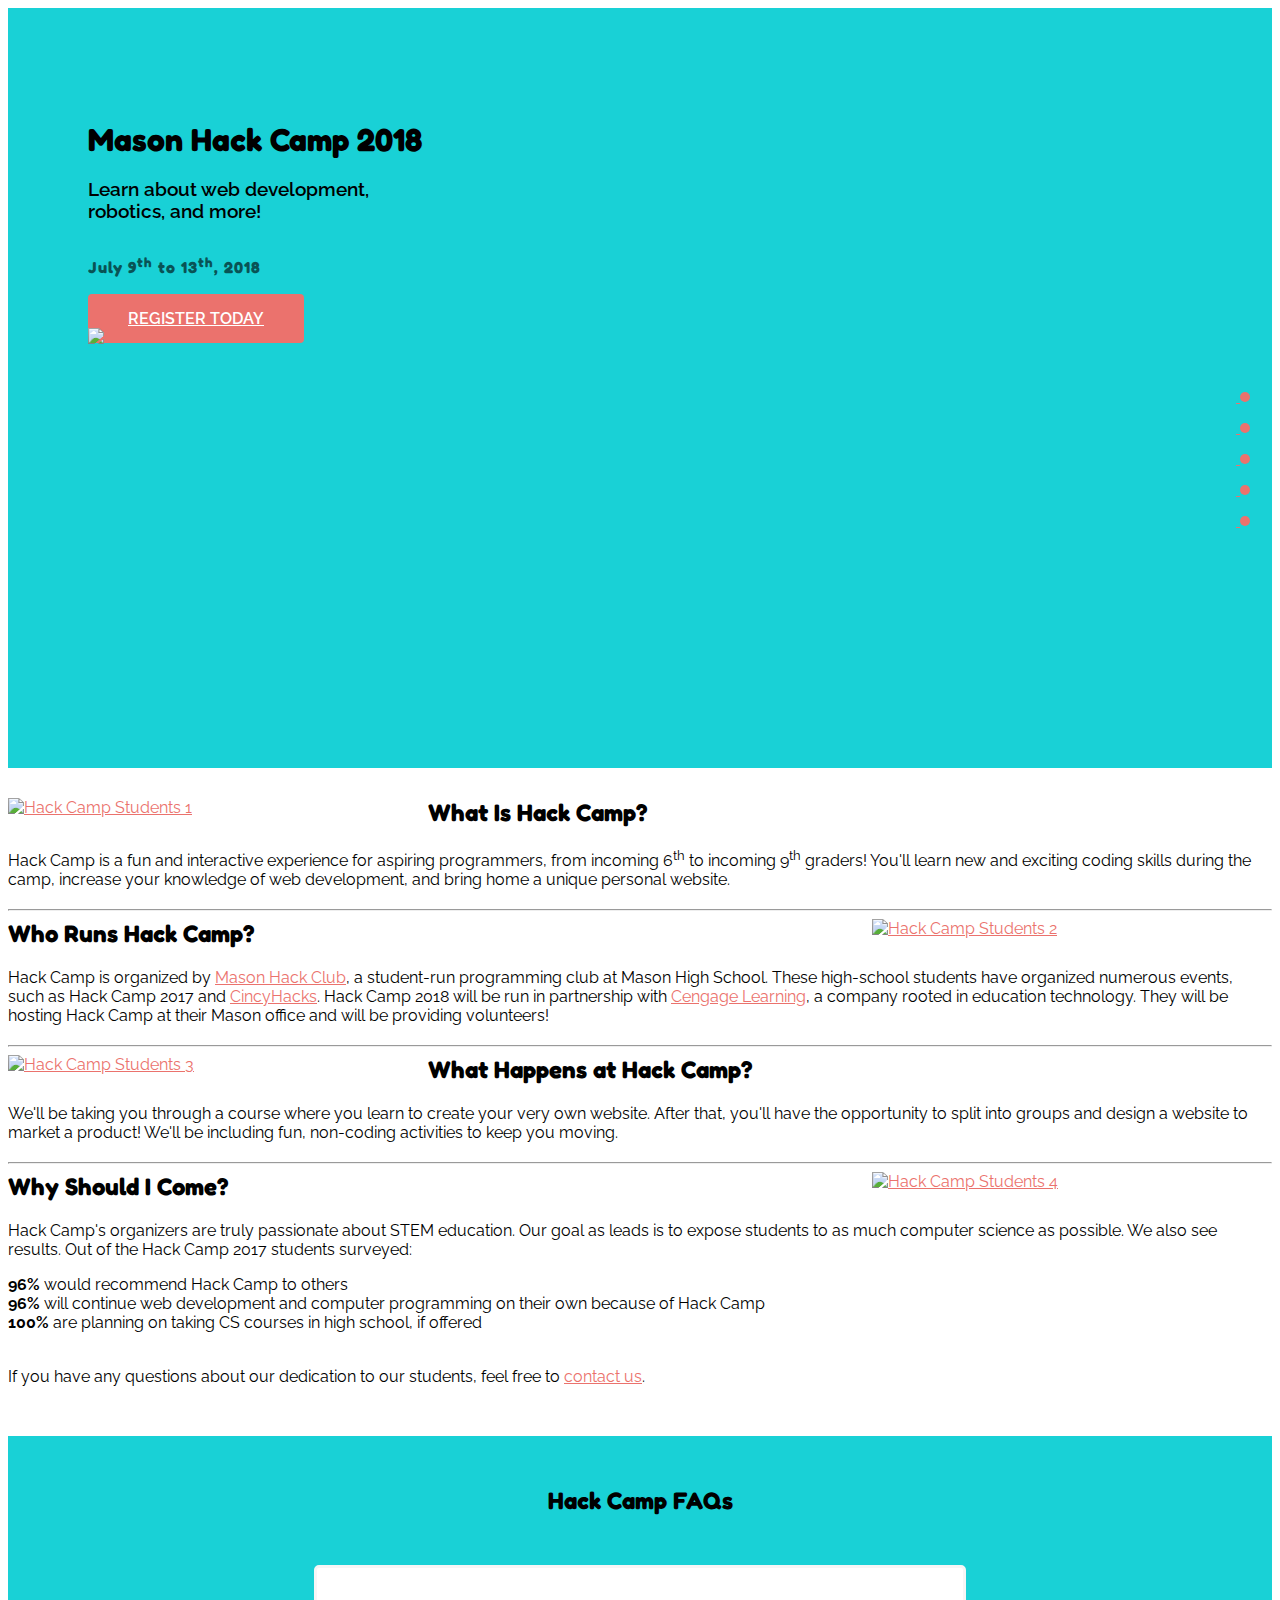
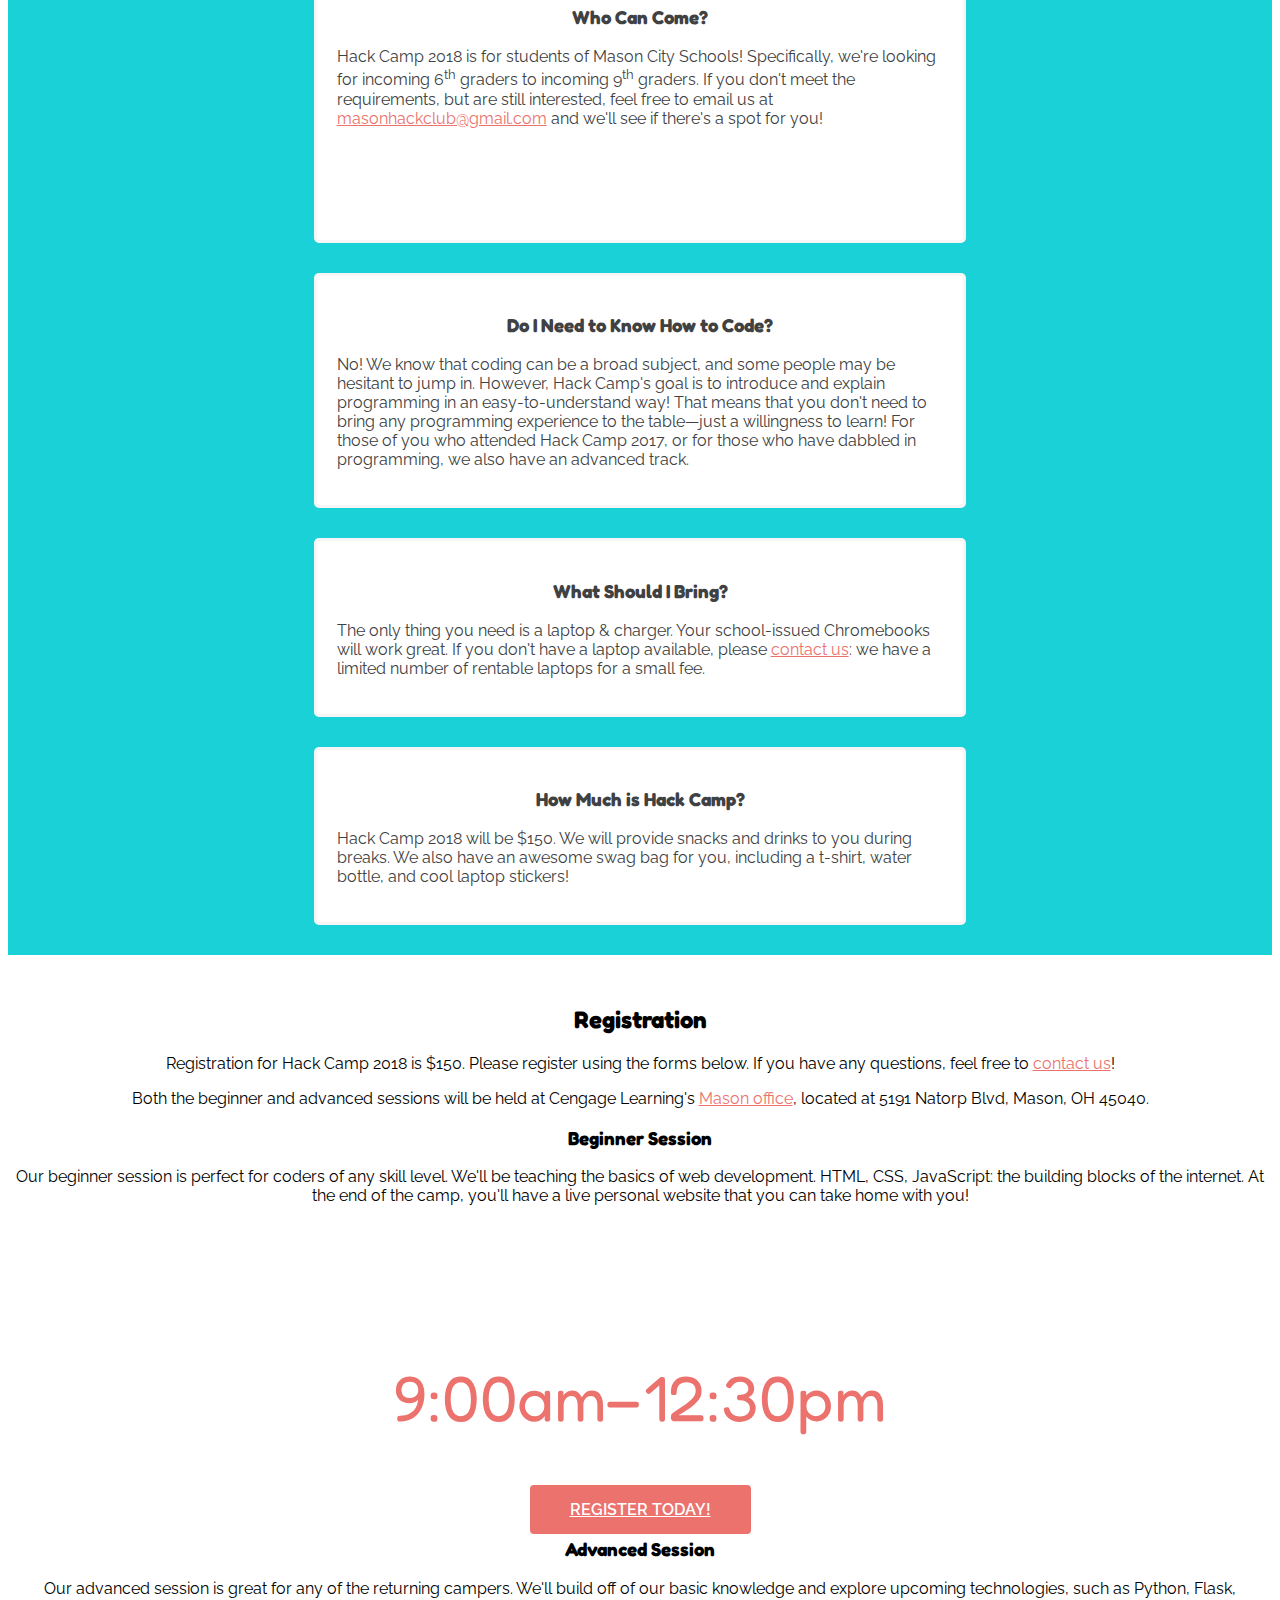
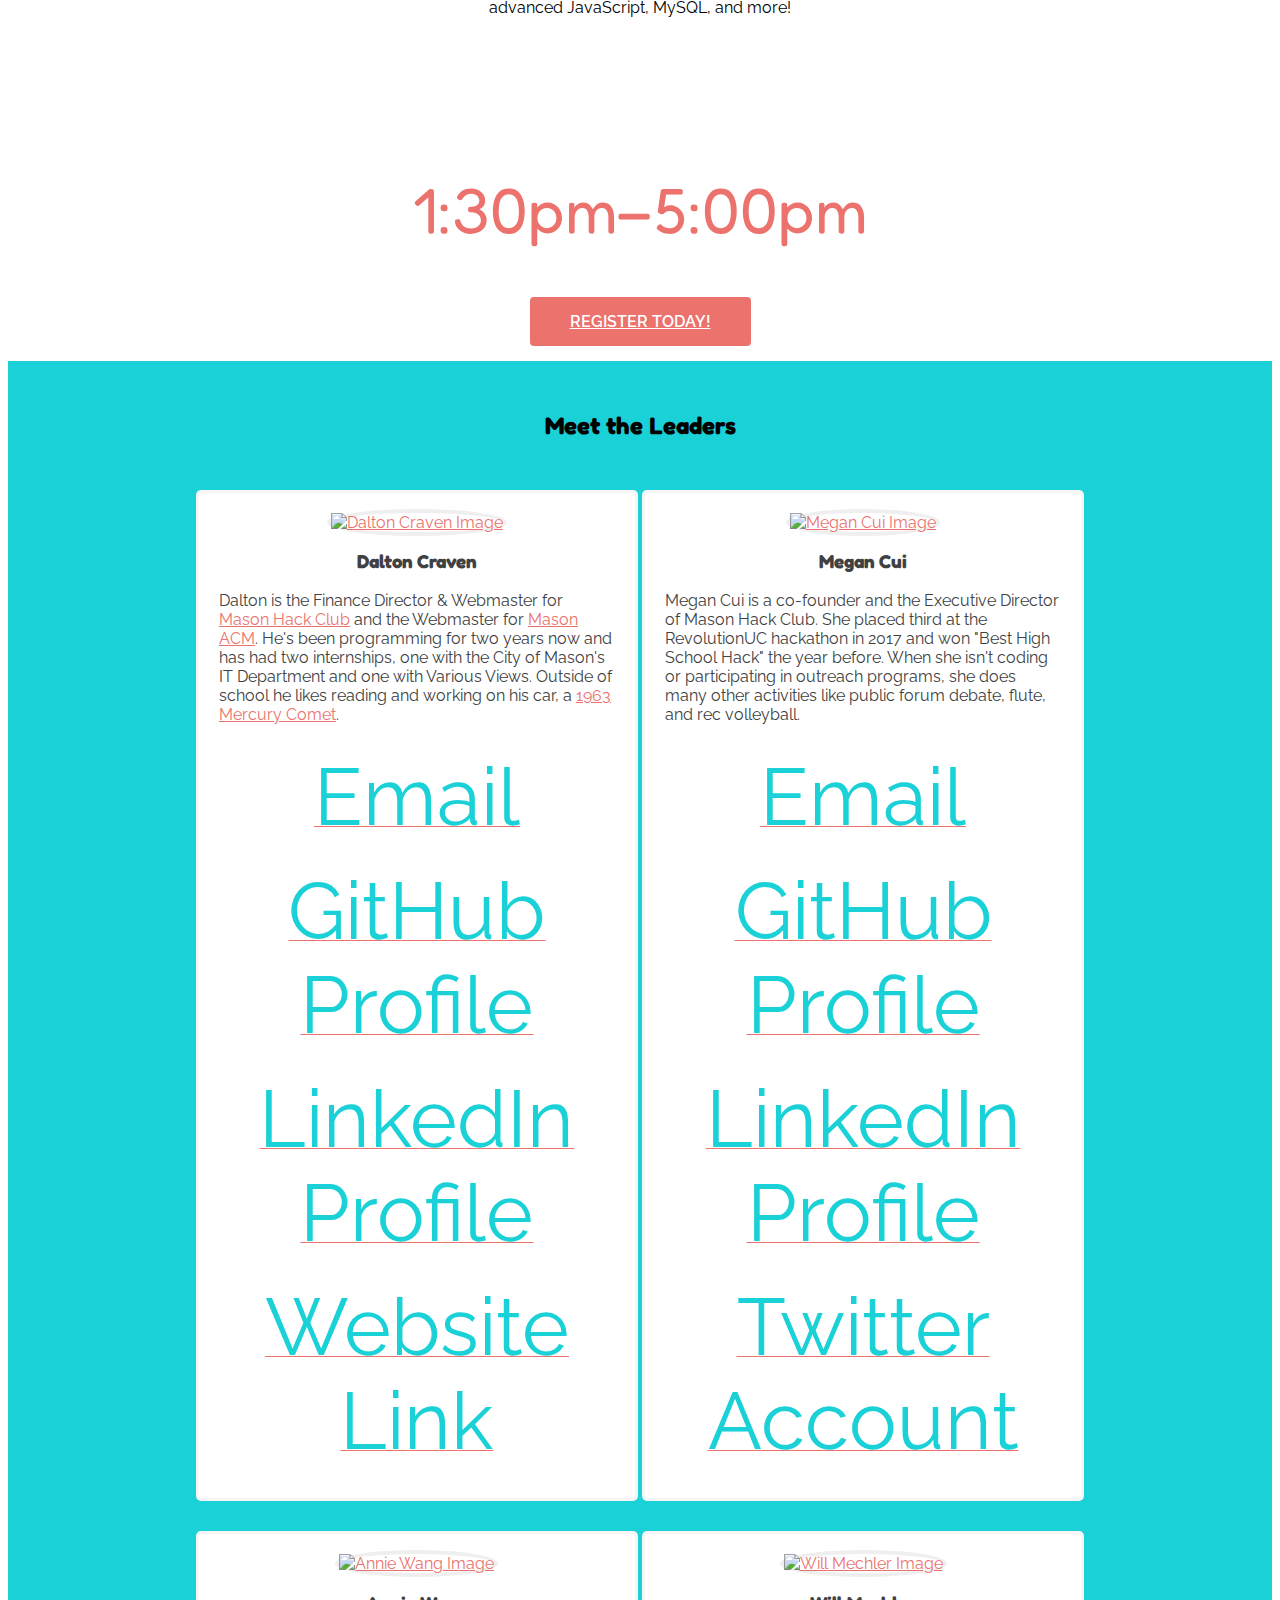
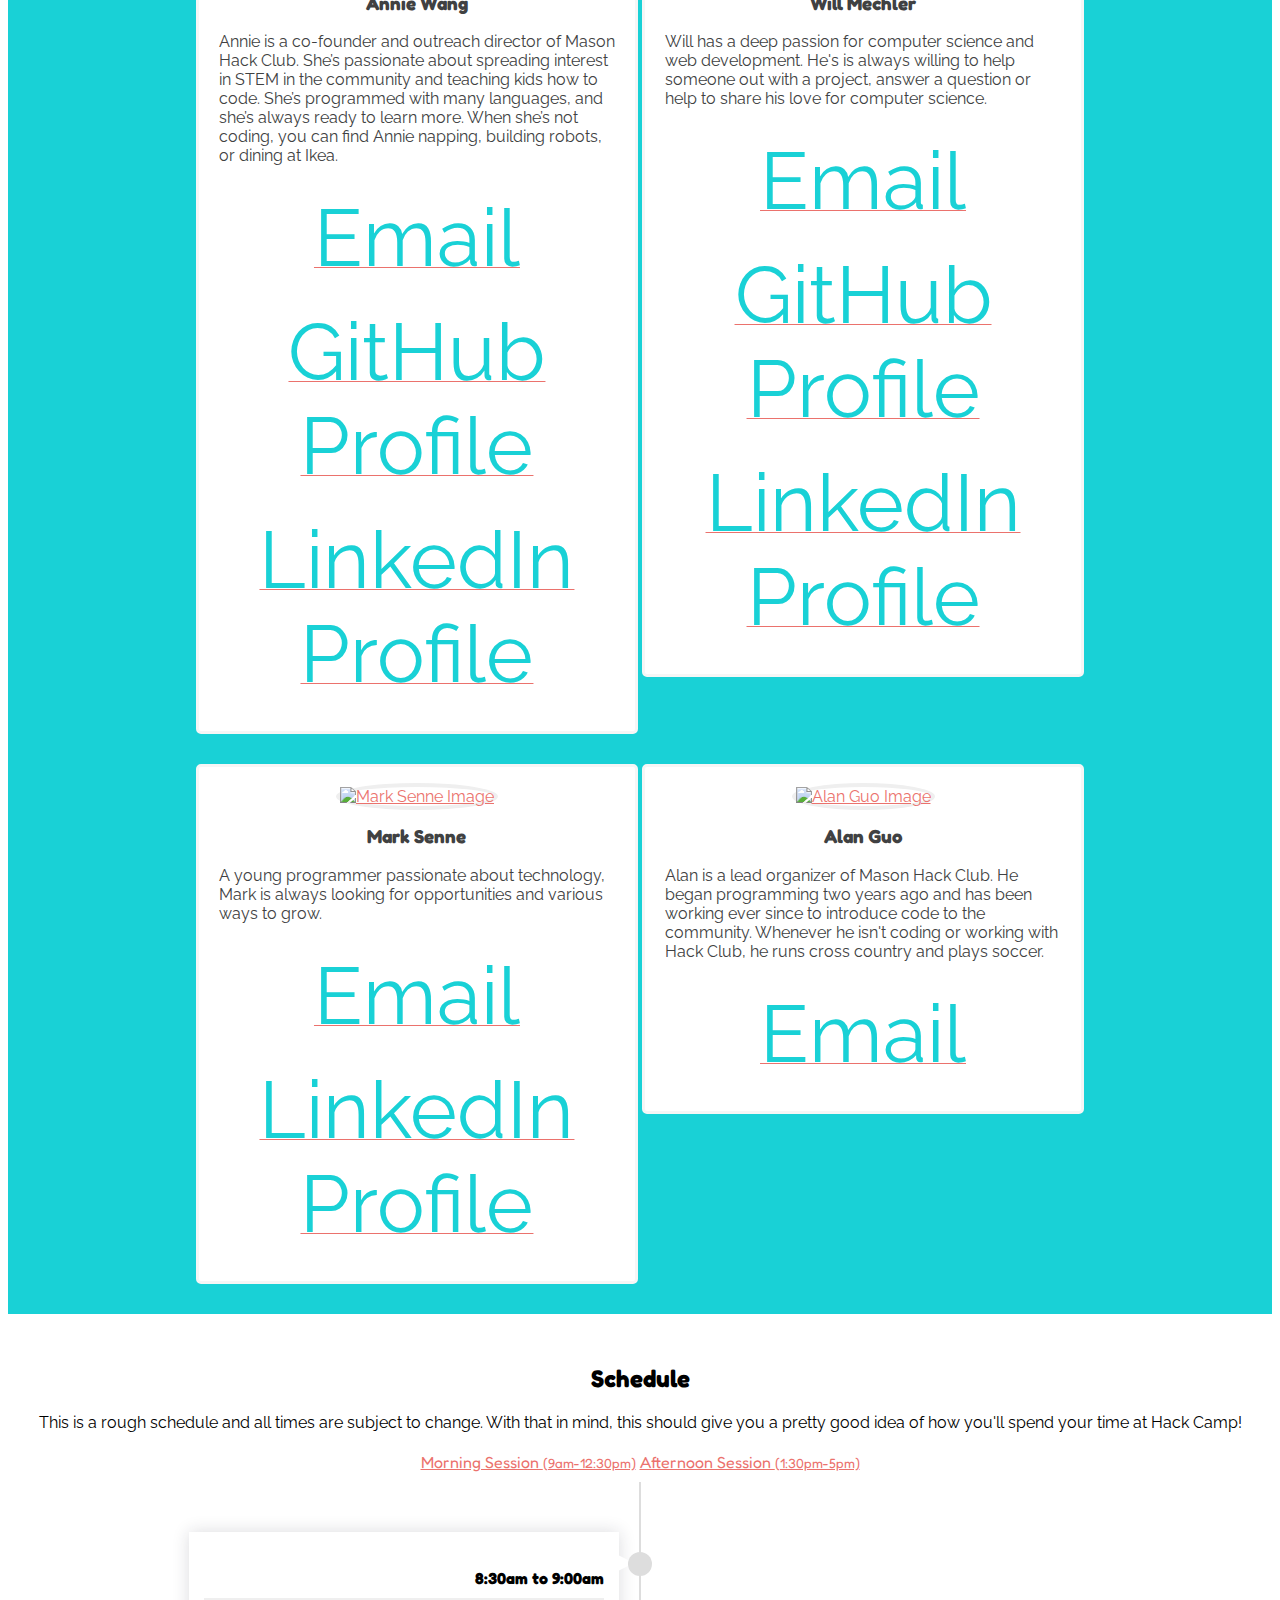
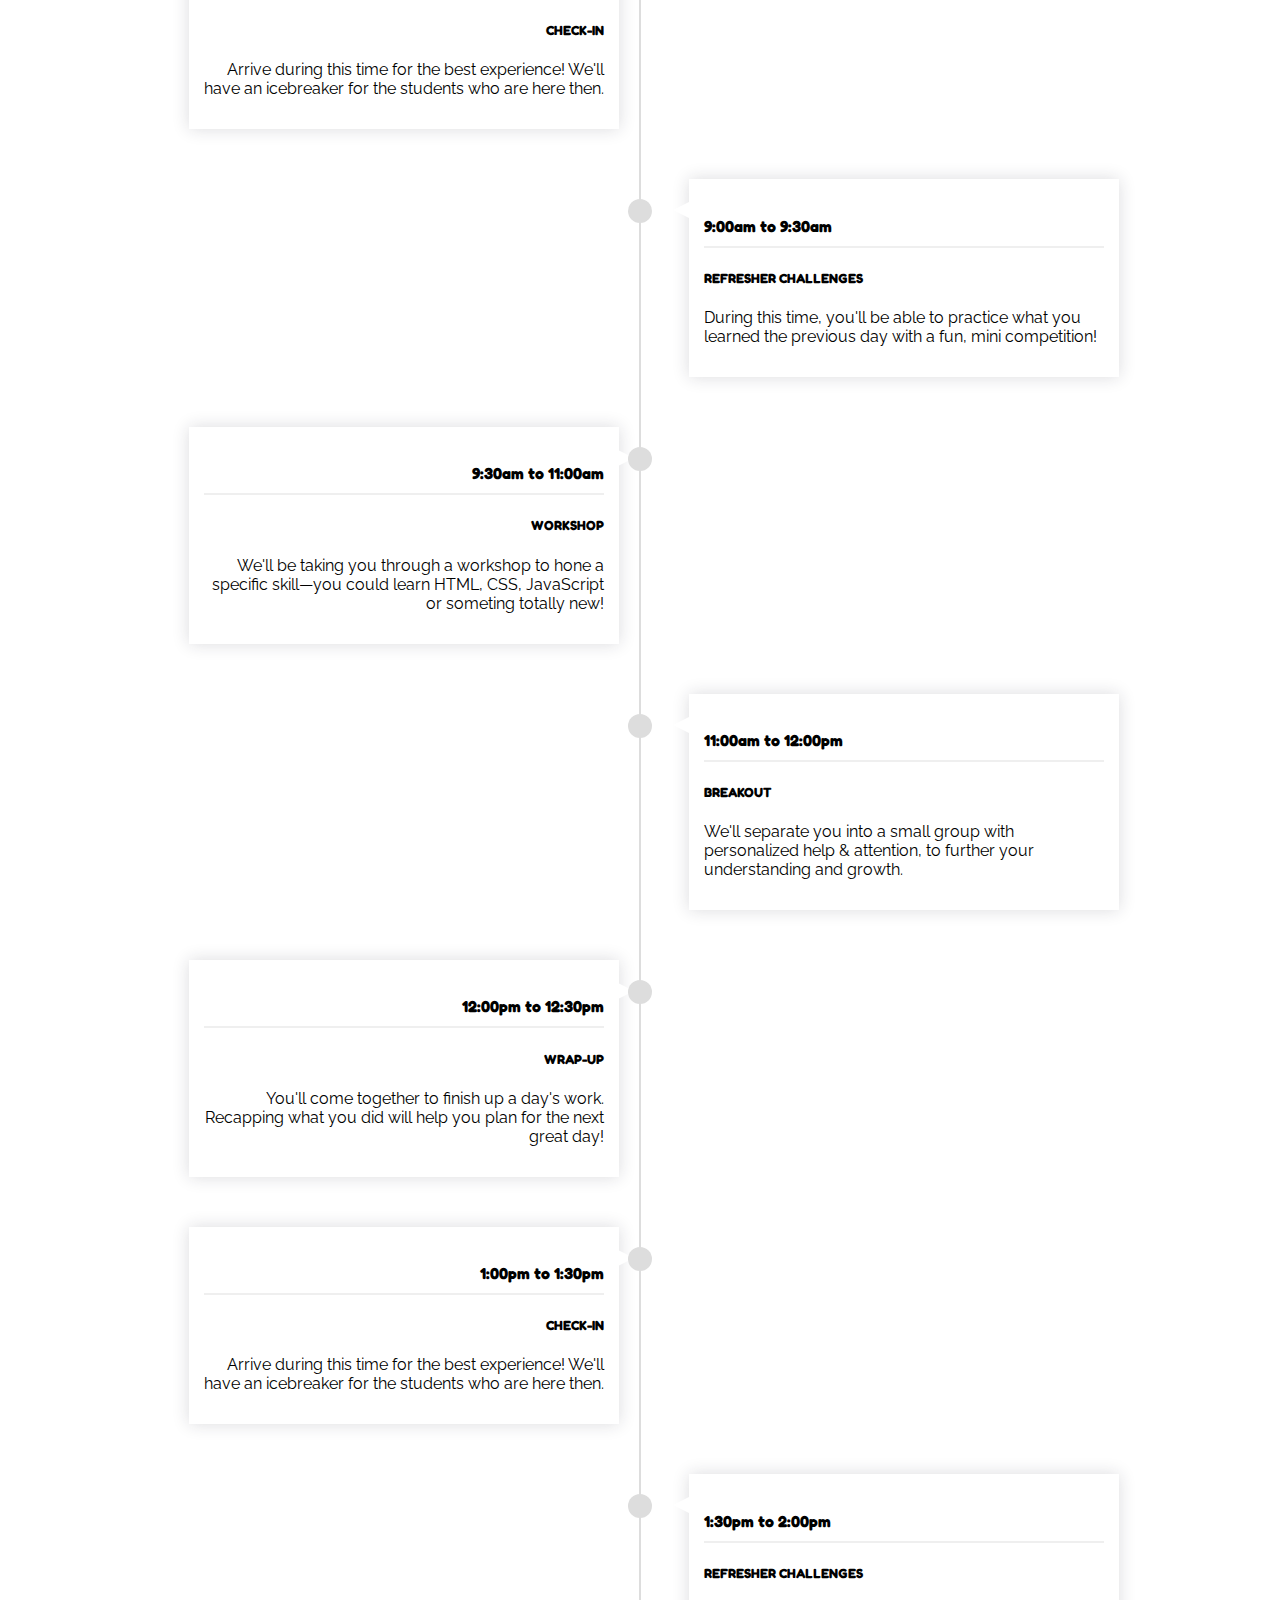
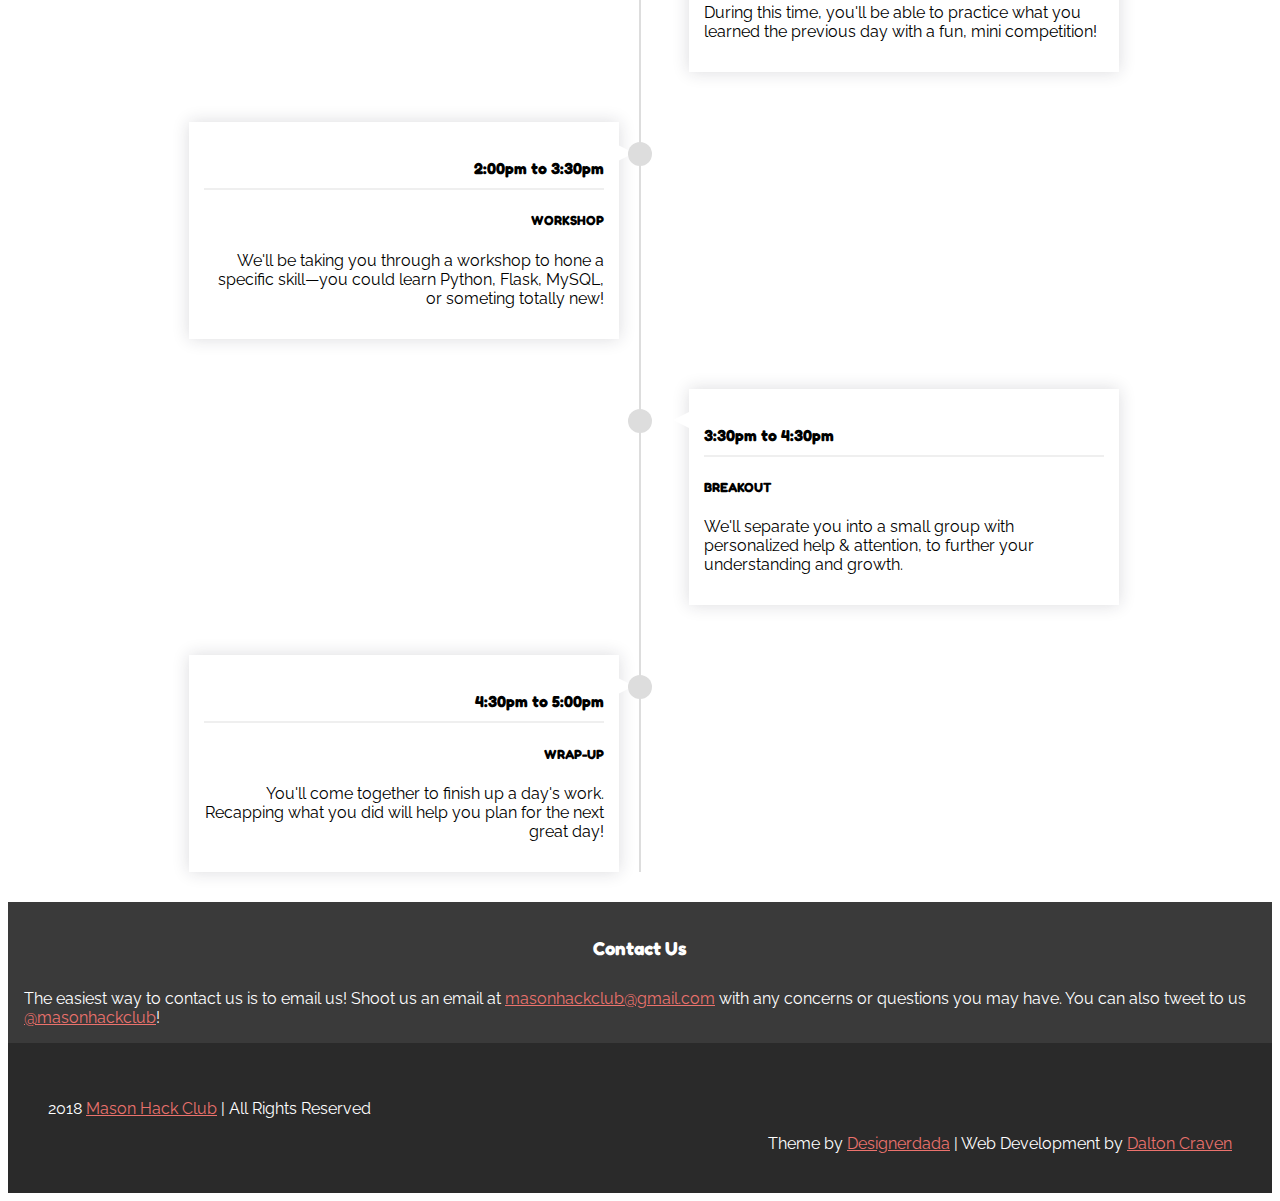
==== commit 04898831: "add location" ====
--- a/index.html
+++ b/index.html
@@ -41,26 +41,26 @@
         </a>
       </li>
       <li>
+        <a href="#faq" class="page-scroll">
+          <span class="menu-title">FAQs</span>
+          <span class="dot"></span>
+        </a>
+      </li>
+      <li>
+        <a href="#register" class="page-scroll">
+          <span class="menu-title">Registration</span>
+          <span class="dot"></span>
+        </a>
+      </li>
+      <li>
         <a href="#leaders" class="page-scroll">
           <span class="menu-title">Leaders</span>
           <span class="dot"></span>
         </a>
       </li>
       <li>
-        <a href="#faq" class="page-scroll">
-          <span class="menu-title">FAQs</span>
-          <span class="dot"></span>
-        </a>
-      </li>
-      <li>
-        <a href="#register" class="page-scroll">
-          <span class="menu-title">Register</span>
-          <span class="dot"></span>
-        </a>
-      </li>
-      <li>
-        <a href="#contact" class="page-scroll">
-          <span class="menu-title">Contact</span>
+        <a href="#schedule" class="page-scroll">
+          <span class="menu-title">Schedule</span>
           <span class="dot"></span>
         </a>
       </li>
@@ -75,7 +75,7 @@
         <h1>Mason Hack Camp 2018</h1>
         <h3 class="simple">Learn about web development,<br>robotics, and more!</h3>
         <h4>July 9<sup>th</sup> to 13<sup>th</sup>, 2018</h4>
-        <a href="#register" class="btn btn-lg btn-red page-scroll">Pregister Today <i class="fas fa-arrow-right"></i></a>
+        <a href="#register" class="btn btn-lg btn-red page-scroll">Register Today <i class="fas fa-arrow-right"></i></a>
 
       </div>
       <div class="col-md-5 hidden-xs hidden-sm">
@@ -166,6 +166,7 @@
         <div class="col-xs-12">
           <h2 class="row-title">Registration</h2>
           <p>Registration for Hack Camp 2018 is $150. Please register using the forms below. If you have any questions, feel free to <a href="#contact" class="page-scroll">contact us</a>!</p>
+          <p>Both the beginner and advanced sessions will be held at Cengage Learning's <a href="https://goo.gl/maps/stbCTe2RL2w" target="_blank" rel="noopener">Mason office</a>, located at 5191 Natorp Blvd, Mason, OH 45040.</p>
         </div>
         <div class="col-sm-6 col-md-4 col-md-offset-2">
           <h3>Beginner Session</h3>
@@ -174,7 +175,7 @@
           </div>
 
           <p class="time">9:00am–12:30pm</p>
-          <a href="https://masonhackclub.typeform.com/to/NrM4hz" class="btn btn-lg btn-red typeform-share" data-mode="popup" data-hide-headers=true data-hide-footer=true target="_blank" rel="noopener">Preregister Today!</a>
+          <a href="https://goo.gl/forms/wzL7l6d4lypi8kxJ3" class="btn btn-lg btn-red" target="_blank" rel="noopener">Register Today!</a>
         </div>
         <div class="col-sm-6 col-md-4">
 
@@ -183,7 +184,7 @@
             <p>Our advanced session is great for any of the returning campers. We'll build off of our basic knowledge and explore upcoming technologies, such as Python, Flask, advanced JavaScript, MySQL, and more!</p>
           </div>
           <p class="time">1:30pm–5:00pm</p>
-          <a href="https://masonhackclub.typeform.com/to/NrM4hz" class="btn btn-lg btn-red typeform-share" data-mode="popup" data-hide-headers=true data-hide-footer=true target="_blank" rel="noopener">Preregister Today!</a>
+          <a href="https://goo.gl/forms/OkXjJGxOCQhFXTs72" class="btn btn-lg btn-red" target="_blank" rel="noopener">Register Today!</a>
         </div>
       </div>
     </div>
@@ -202,7 +203,7 @@
           <h3>Dalton Craven</h3>
           <p>Dalton is the Finance Director & Webmaster for <a href="https://masonhackclub.com" target="_blank" rel="noopener">Mason Hack Club</a> and the Webmaster for <a href="https://masonacm.org" target="_blank" rel="noopener">Mason ACM</a>. He's been programming for two years now and has had two internships, one with the City of Mason's IT Department and one with Various Views. Outside of school he likes reading and working on his car, a <a href="https://photos.app.goo.gl/eL3Xi6jXbr40xKJ62" target="_blank" rel="noopener">1963 Mercury Comet</a>.</p>
           <ul class="leader-social">
-            <li><a href="#" target="_blank" rel="noopener"><i class="fas fa-envelope fa-2x"></i><span class="sr-only">Email</span></a></li>
+            <li><a href="mailto:daltonjcraven@gmail.com"><i class="fas fa-envelope fa-2x"></i><span class="sr-only">Email</span></a></li>
             <!-- <li><a href="#" target="_blank" rel="noopener"><i class="fab fa-facebook fa-2x"></i><span class="sr-only">Facebook Profile</span></a></li> -->
             <!-- <li><a href="#" target="_blank" rel="noopener"><i class="fab fa-instagram fa-2x"></i><span class="sr-only">Instagram Profile</span></a></li> -->
             <li><a href="https://github.com/cravend" target="_blank" rel="noopener"><i class="fab fa-github fa-2x"></i><span class="sr-only">GitHub Profile</span></a></li>
@@ -219,7 +220,7 @@
           <p>Megan Cui is a co-founder and the Executive Director of Mason Hack Club. She placed third at the RevolutionUC hackathon in 2017 and won "Best High School Hack" the year before. When she isn't coding or participating in outreach programs, she does many other activities like public forum debate, flute, and rec volleyball.</p>
 
           <ul class="leader-social">
-            <li><a href="#" target="_blank" rel="noopener"><i class="fas fa-envelope fa-2x"></i><span class="sr-only">Email</span></a></li>
+            <li><a href="mailto:megan.cui.mc@gmail.com"><i class="fas fa-envelope fa-2x"></i><span class="sr-only">Email</span></a></li>
             <!-- <li><a href="#" target="_blank" rel="noopener"><i class="fab fa-facebook fa-2x"></i><span class="sr-only">Facebook Profile</span></a></li> -->
             <!-- <li><a href="#" target="_blank" rel="noopener"><i class="fab fa-instagram fa-2x"></i><span class="sr-only">Instagram Profile</span></a></li> -->
             <li><a href="https://github.com/megancui" target="_blank" rel="noopener"><i class="fab fa-github fa-2x"></i><span class="sr-only">GitHub Profile</span></a></li>
@@ -236,7 +237,7 @@
           <p>Annie is a co-founder and outreach director of Mason Hack Club. She’s passionate about spreading interest in STEM in the community and teaching kids how to code. She’s programmed with many languages, and she’s always ready to learn more. When she’s not coding, you can find Annie napping, building robots, or dining at Ikea.</p>
 
           <ul class="leader-social">
-            <li><a href="#" target="_blank" rel="noopener"><i class="fas fa-envelope fa-2x"></i><span class="sr-only">Email</span></a></li>
+            <li><a href="mailto:anniedwang02@gmail.com"><i class="fas fa-envelope fa-2x"></i><span class="sr-only">Email</span></a></li>
             <!-- <li><a href="#" target="_blank" rel="noopener"><i class="fab fa-facebook fa-2x"></i><span class="sr-only">Facebook Profile</span></a></li> -->
             <!-- <li><a href="#" target="_blank" rel="noopener"><i class="fab fa-instagram fa-2x"></i><span class="sr-only">Instagram Profile</span></a></li> -->
             <li><a href="https://github.com/wangannie" target="_blank" rel="noopener"><i class="fab fa-github fa-2x"></i><span class="sr-only">GitHub Profile</span></a></li>
@@ -253,7 +254,7 @@
           <p>Will has a deep passion for computer science and web development. He's is always willing to help someone out with a project, answer a question or help to share his love for computer science.</p>
 
           <ul class="leader-social">
-            <li><a href="#" target="_blank" rel="noopener"><i class="fas fa-envelope fa-2x"></i><span class="sr-only">Email</span></a></li>
+            <li><a href="mailto:mechlerw@masonohioschools.com"><i class="fas fa-envelope fa-2x"></i><span class="sr-only">Email</span></a></li>
             <!-- <li><a href="#" target="_blank" rel="noopener"><i class="fab fa-facebook fa-2x"></i><span class="sr-only">Facebook Profile</span></a></li> -->
             <!-- <li><a href="#" target="_blank" rel="noopener"><i class="fab fa-instagram fa-2x"></i><span class="sr-only">Instagram Profile</span></a></li> -->
             <li><a href="https://github.com/willmec" target="_blank" rel="noopener"><i class="fab fa-github fa-2x"></i><span class="sr-only">GitHub Profile</span></a></li>
@@ -270,7 +271,7 @@
           <p>A young programmer passionate about technology, Mark is always looking for opportunities and various ways to grow.</p>
 
           <ul class="leader-social">
-            <li><a href="#" target="_blank" rel="noopener"><i class="fas fa-envelope fa-2x"></i><span class="sr-only">Email</span></a></li>
+            <li><a href="mailto:marksenne000@gmail.com"><i class="fas fa-envelope fa-2x"></i><span class="sr-only">Email</span></a></li>
             <!-- <li><a href="#" target="_blank" rel="noopener"><i class="fab fa-facebook fa-2x"></i><span class="sr-only">Facebook Profile</span></a></li> -->
             <!-- <li><a href="#" target="_blank" rel="noopener"><i class="fab fa-instagram fa-2x"></i><span class="sr-only">Instagram Profile</span></a></li> -->
             <!-- <li><a href="#" target="_blank" rel="noopener"><i class="fab fa-github fa-2x"></i><span class="sr-only">GitHub Profile</span></a></li> -->
@@ -287,7 +288,7 @@
           <p>Alan is a lead organizer of Mason Hack Club. He began programming two years ago and has been working ever since to introduce code to the community. Whenever he isn't coding or working with Hack Club, he runs cross country and plays soccer.</p>
 
           <ul class="leader-social">
-            <li><a href="#" target="_blank" rel="noopener"><i class="fas fa-envelope fa-2x"></i><span class="sr-only">Email</span></a></li>
+            <li><a href="mailto:guoa@masonohioschools.com"><i class="fas fa-envelope fa-2x"></i><span class="sr-only">Email</span></a></li>
             <!-- <li><a href="#" target="_blank" rel="noopener"><i class="fab fa-facebook fa-2x"></i><span class="sr-only">Facebook Profile</span></a></li> -->
             <!-- <li><a href="#" target="_blank" rel="noopener"><i class="fab fa-instagram fa-2x"></i><span class="sr-only">Instagram Profile</span></a></li> -->
             <!-- <li><a href="#" target="_blank" rel="noopener"><i class="fab fa-github fa-2x"></i><span class="sr-only">GitHub Profile</span></a></li> -->
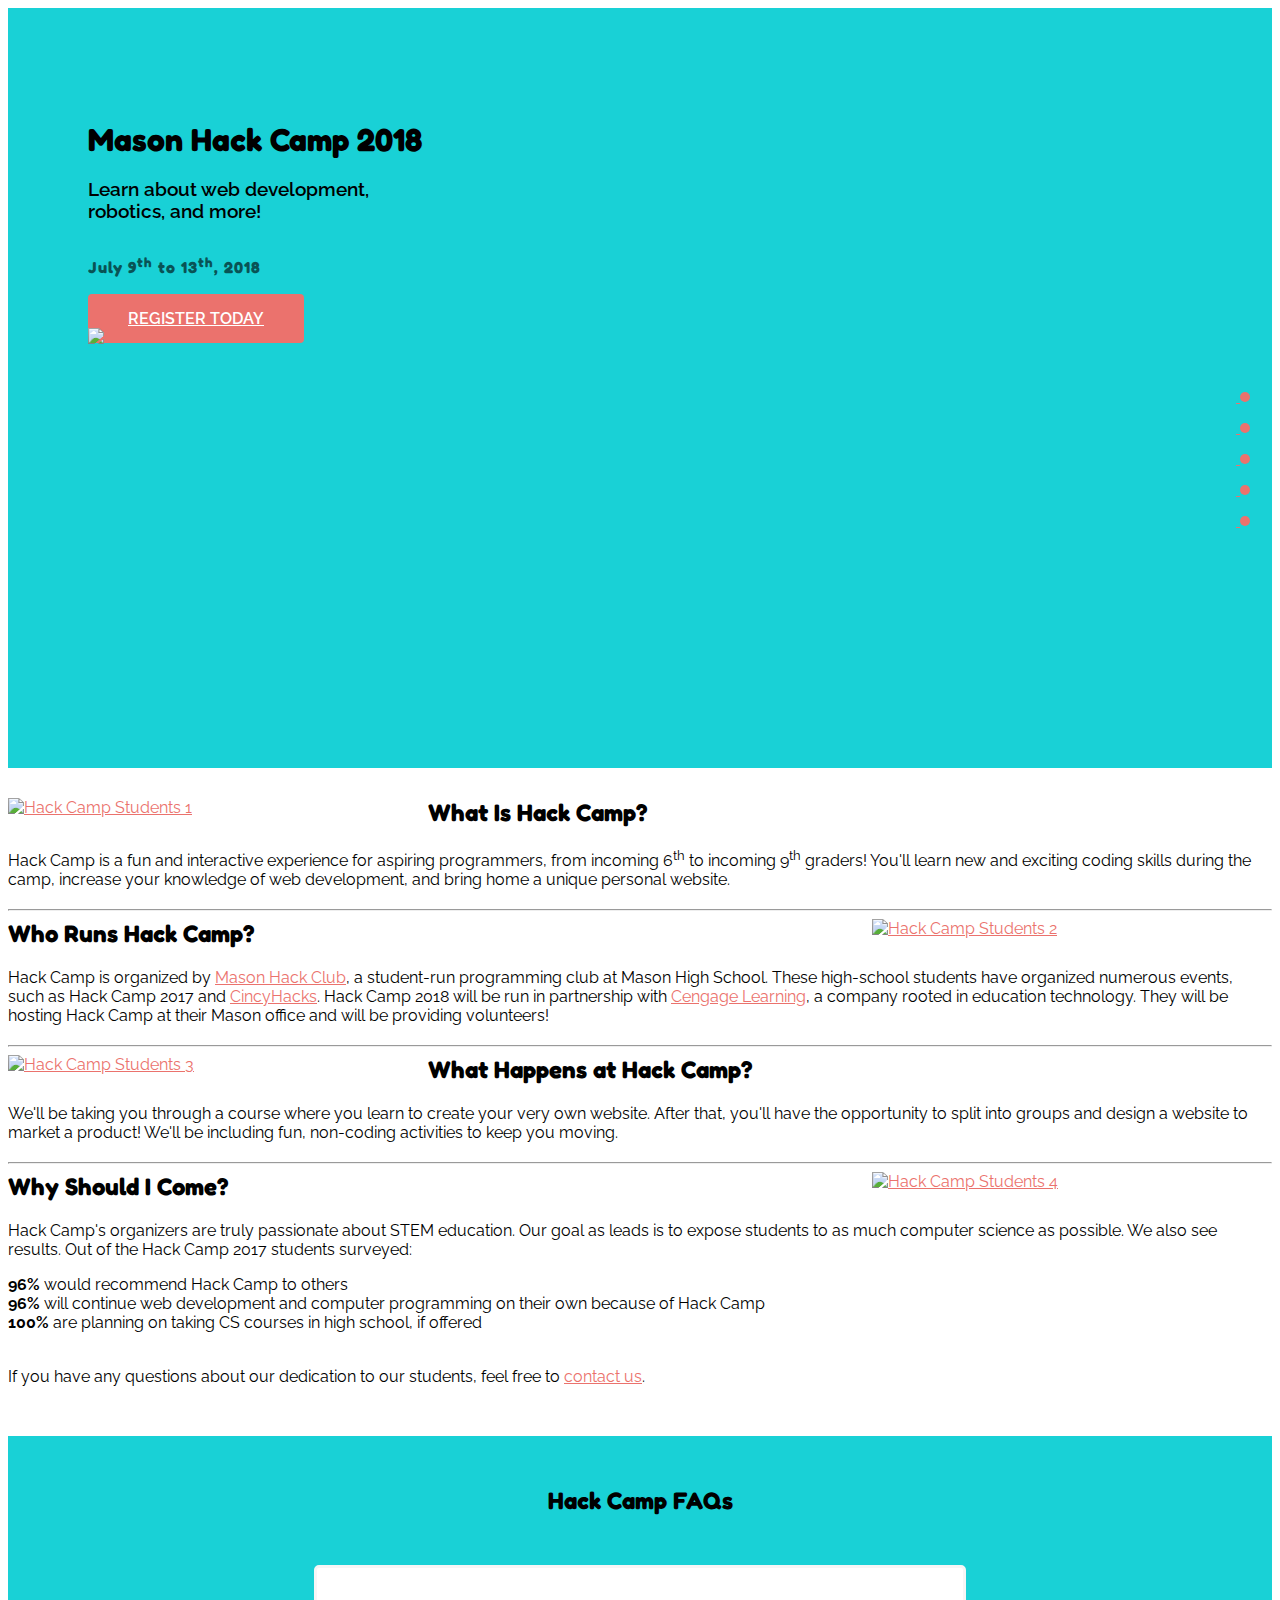
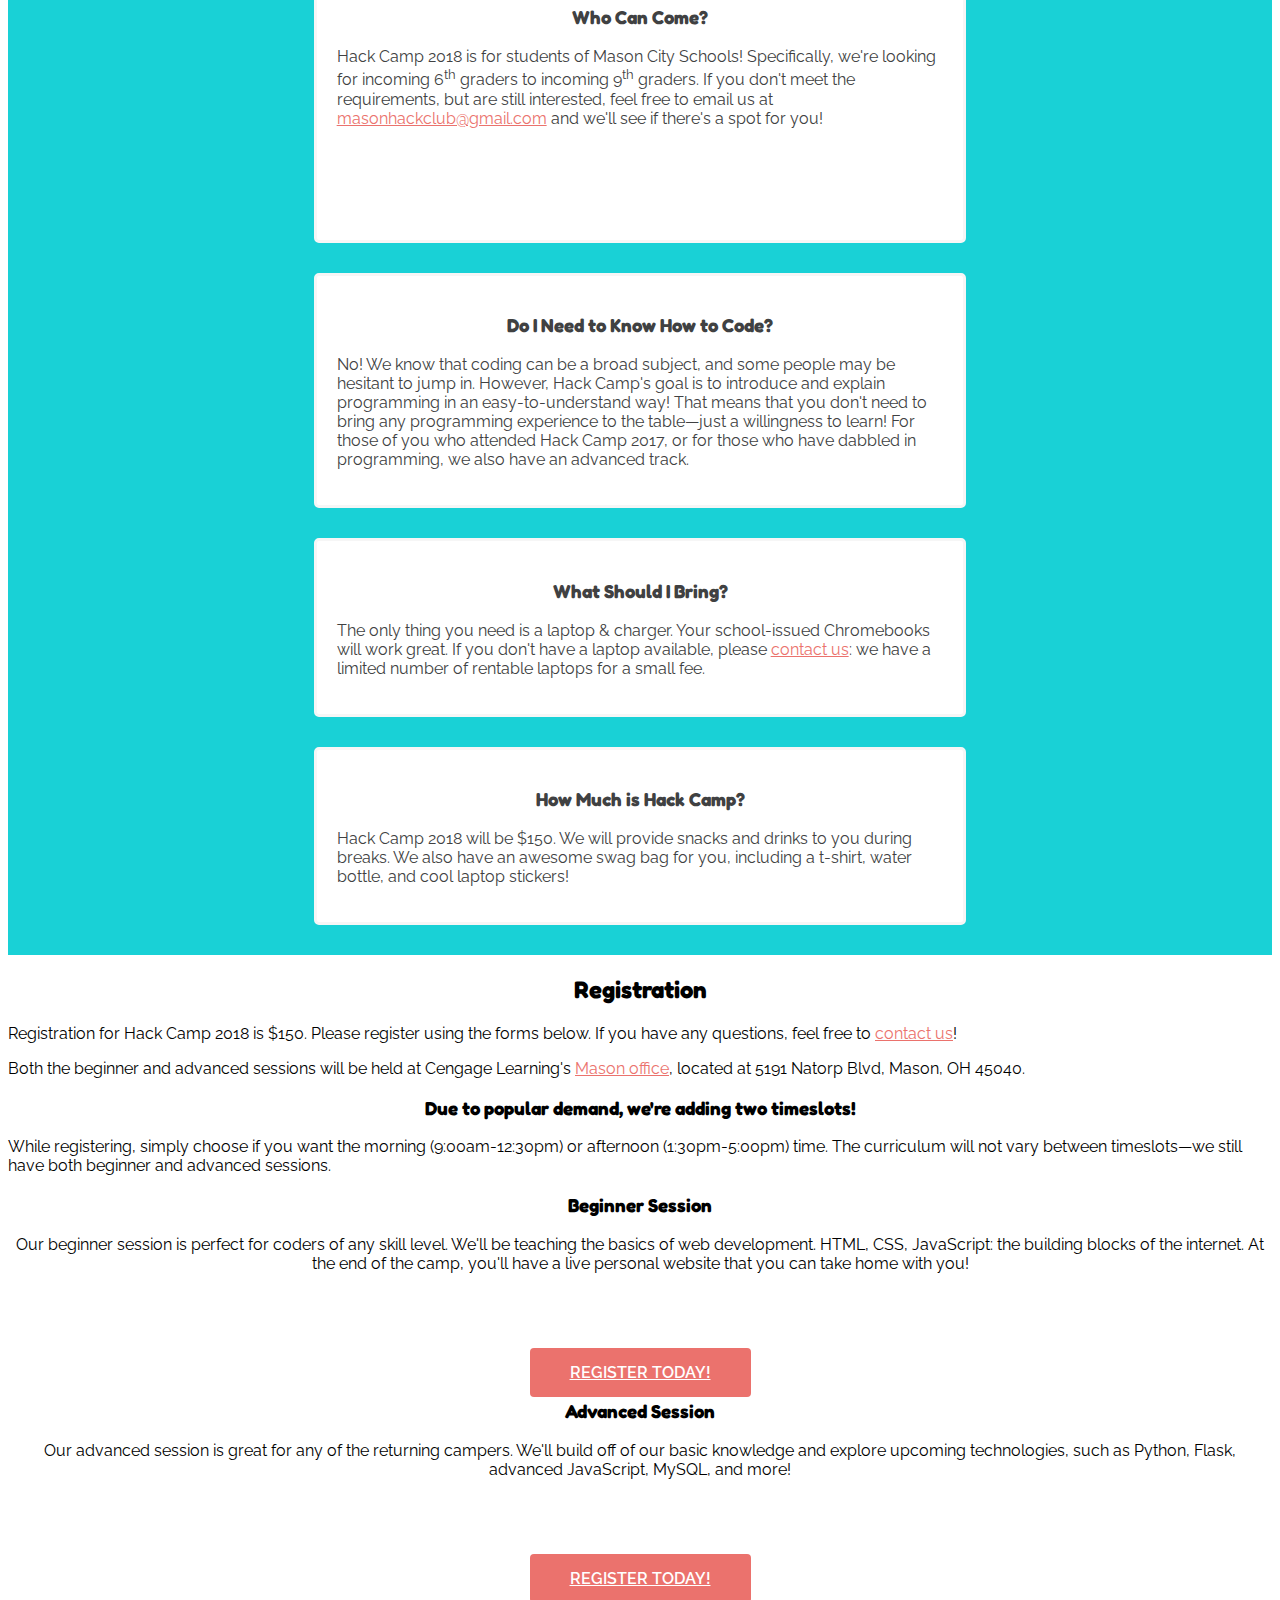
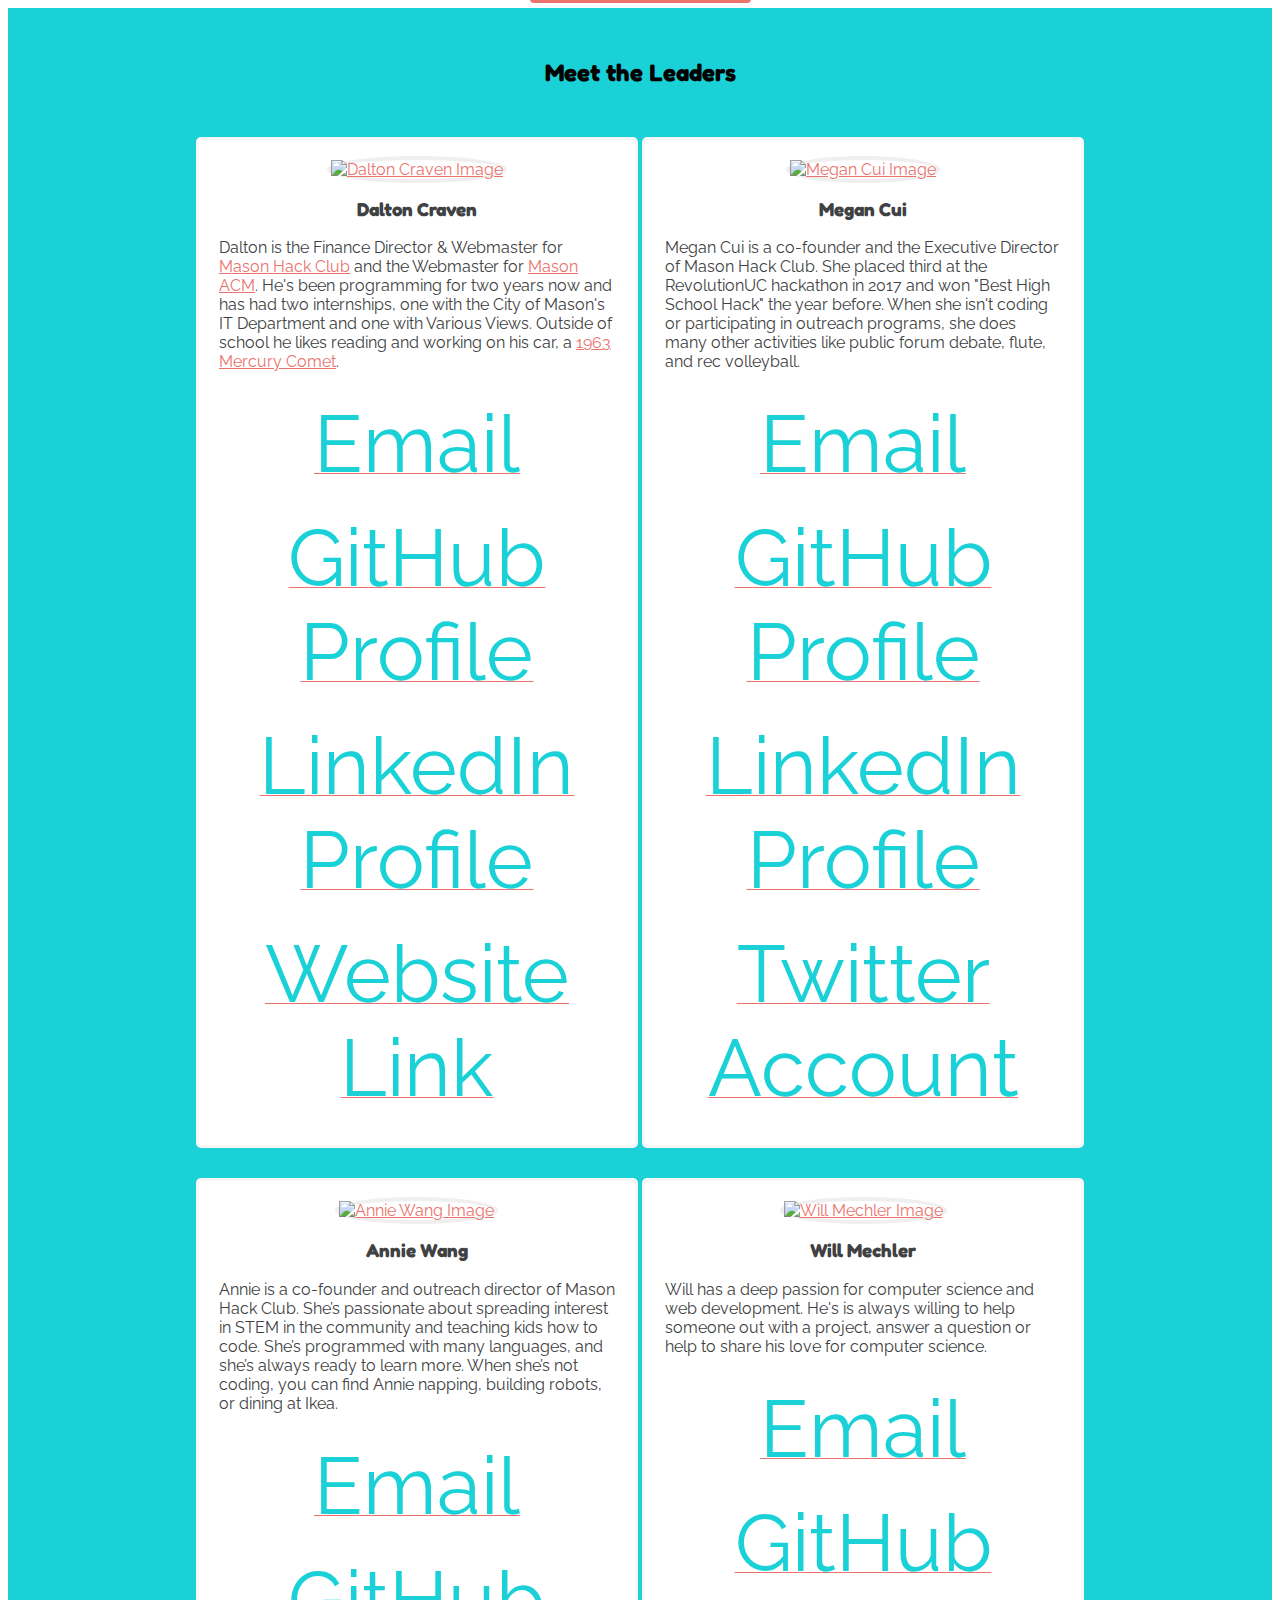
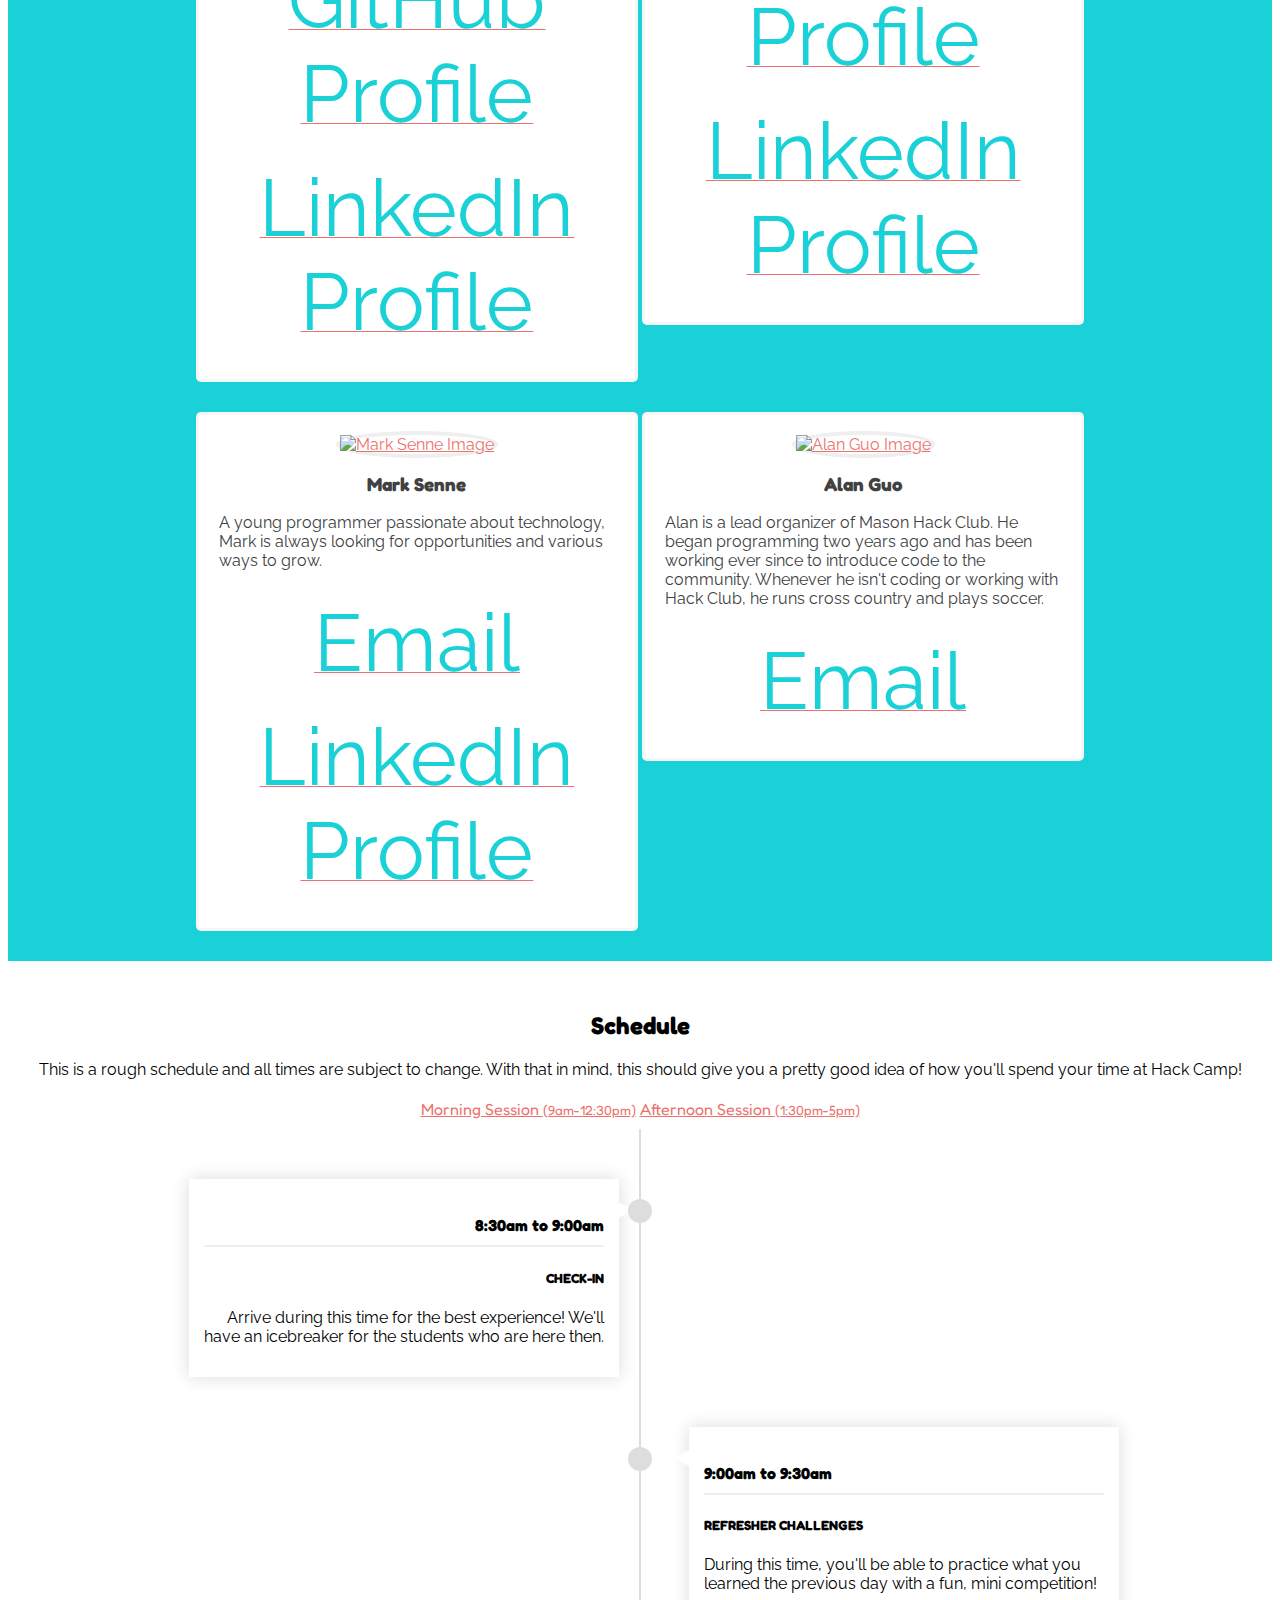
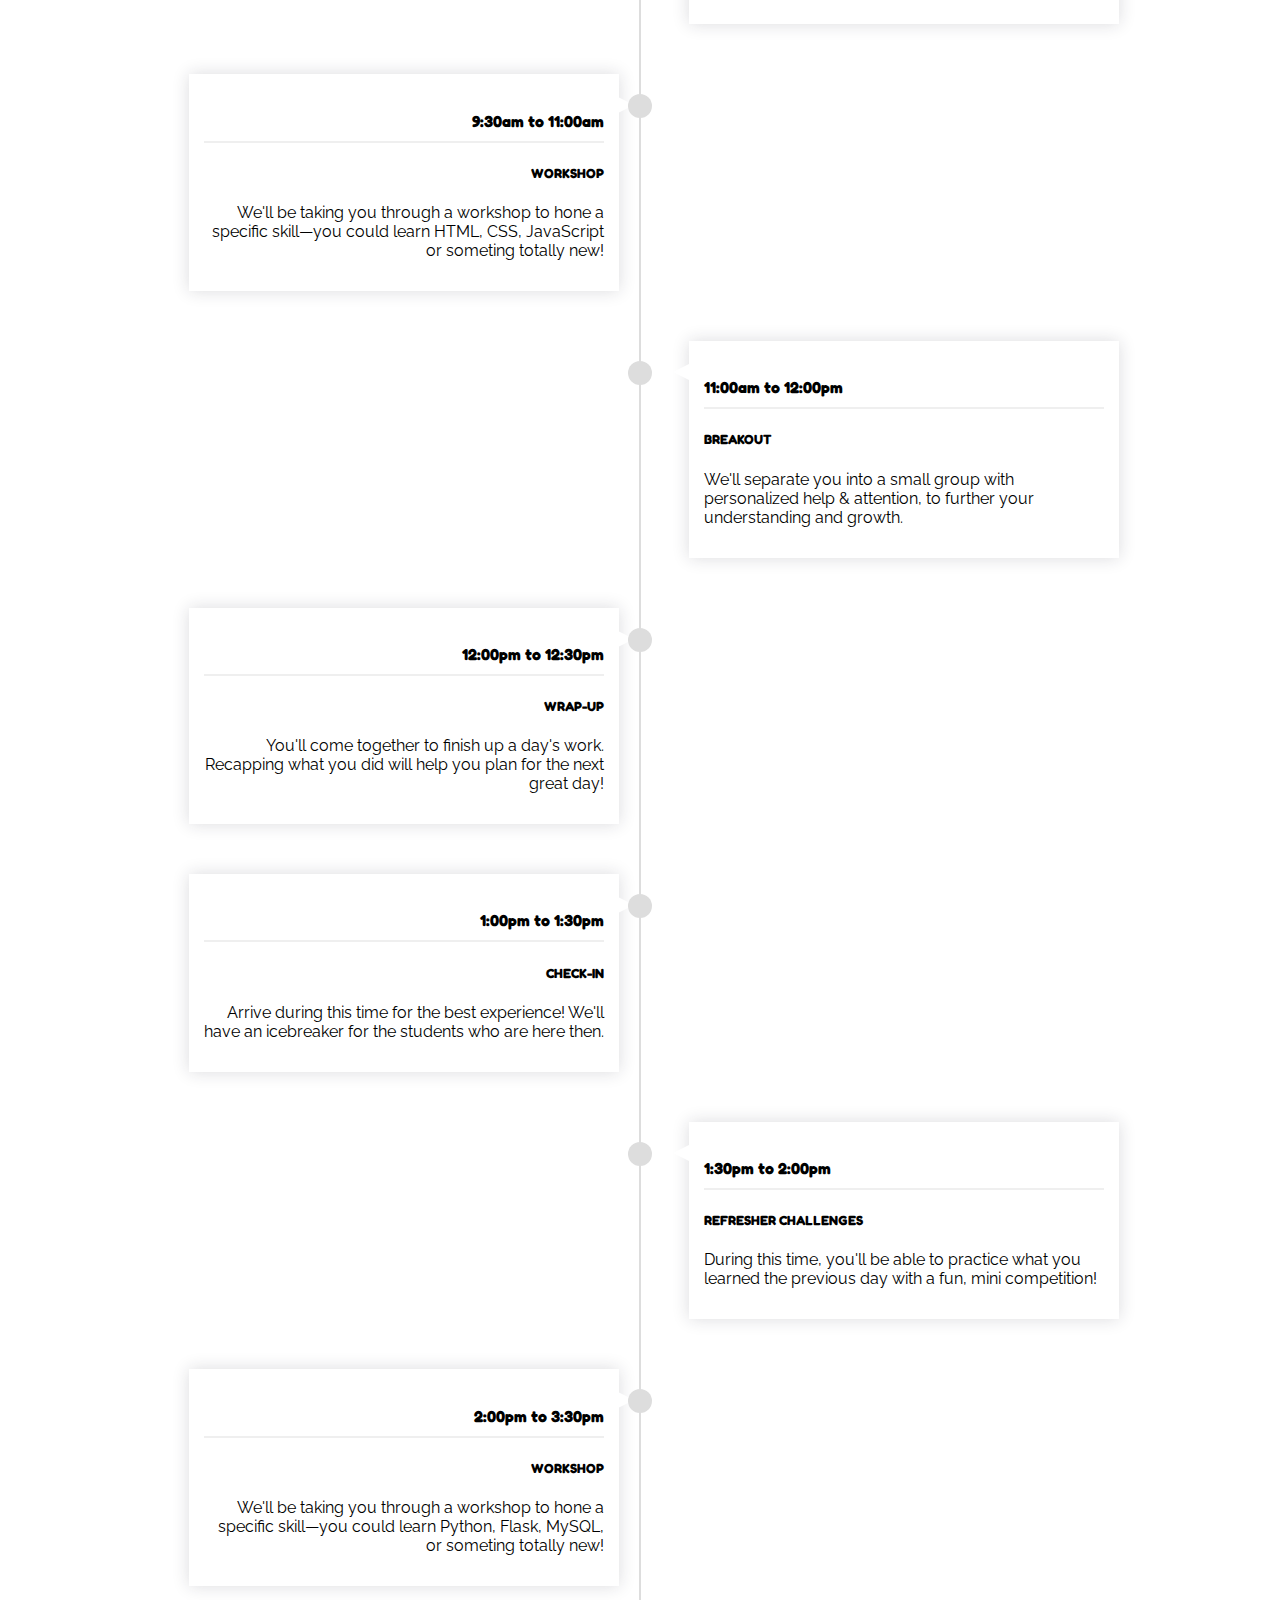
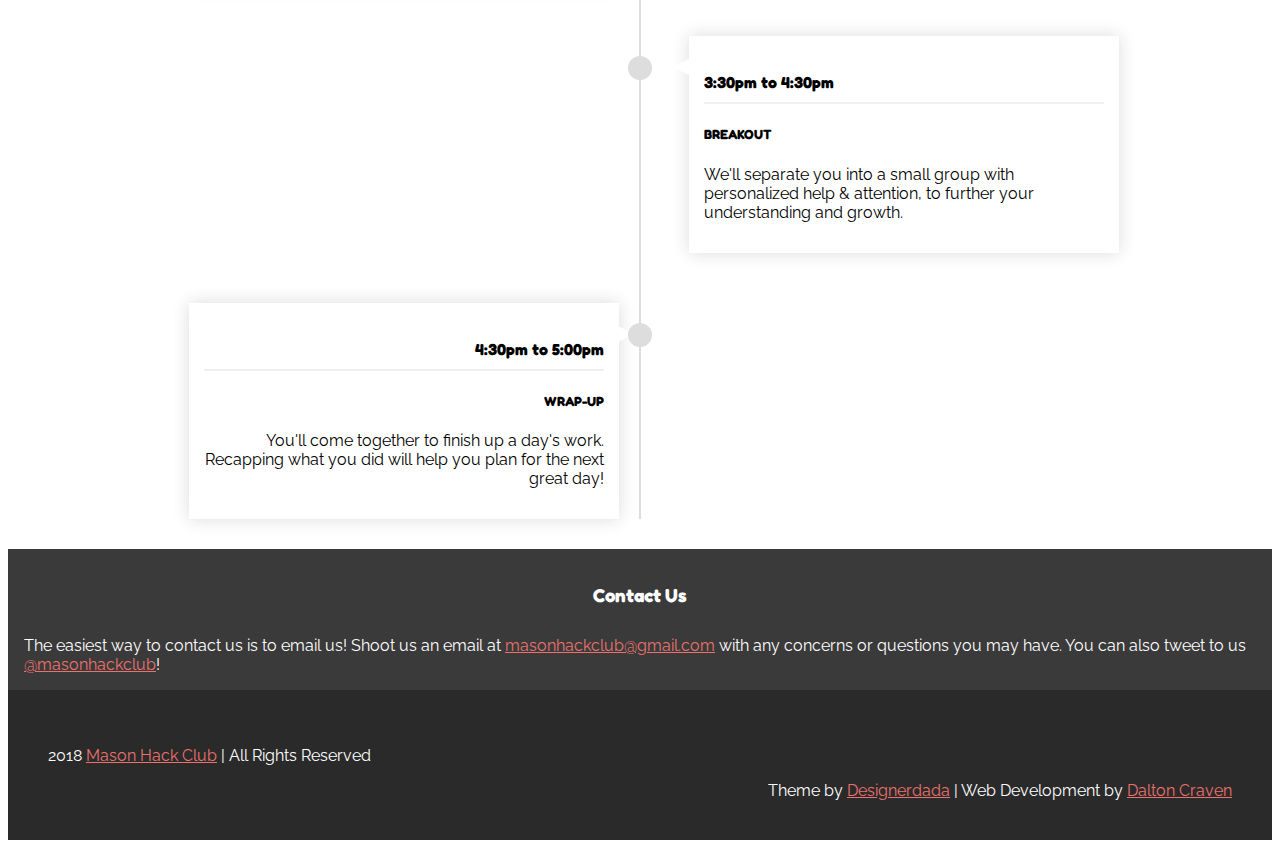
==== commit abe43fc7: "leave me alone megan" ====
--- a/index.html
+++ b/index.html
@@ -162,19 +162,20 @@
   <!-- Start: Register -->
   <div class="container-fluid">
     <div class="register" id="register">
-      <div class="row me-row content-ct">
-        <div class="col-xs-12">
-          <h2 class="row-title">Registration</h2>
+      <div class="row">
+        <div class="col-xs-12 col-sm-8 col-sm-offset-2">
+          <h2 class="row-title content-ct">Registration</h2>
           <p>Registration for Hack Camp 2018 is $150. Please register using the forms below. If you have any questions, feel free to <a href="#contact" class="page-scroll">contact us</a>!</p>
           <p>Both the beginner and advanced sessions will be held at Cengage Learning's <a href="https://goo.gl/maps/stbCTe2RL2w" target="_blank" rel="noopener">Mason office</a>, located at 5191 Natorp Blvd, Mason, OH 45040.</p>
-        </div>
+          <h3 class="row-title content-ct">Due to popular demand, we're adding two timeslots!</h3><p>While registering, simply choose if you want the morning (9:00am-12:30pm) or afternoon (1:30pm-5:00pm) time. The curriculum will not vary between timeslots&mdash;we still have both beginner and advanced sessions.<p>
+        </div>
+      </div>
+      <div class="row content-ct">
         <div class="col-sm-6 col-md-4 col-md-offset-2">
           <h3>Beginner Session</h3>
           <div class="featuretext">
             <p>Our beginner session is perfect for coders of any skill level. We'll be teaching the basics of web development. HTML, CSS, JavaScript: the building blocks of the internet. At the end of the camp, you'll have a live personal website that you can take home with you!</p>
           </div>
-
-          <p class="time">9:00am–12:30pm</p>
           <a href="https://goo.gl/forms/wzL7l6d4lypi8kxJ3" class="btn btn-lg btn-red" target="_blank" rel="noopener">Register Today!</a>
         </div>
         <div class="col-sm-6 col-md-4">
@@ -183,7 +184,6 @@
           <div class="featuretext">
             <p>Our advanced session is great for any of the returning campers. We'll build off of our basic knowledge and explore upcoming technologies, such as Python, Flask, advanced JavaScript, MySQL, and more!</p>
           </div>
-          <p class="time">1:30pm–5:00pm</p>
           <a href="https://goo.gl/forms/OkXjJGxOCQhFXTs72" class="btn btn-lg btn-red" target="_blank" rel="noopener">Register Today!</a>
         </div>
       </div>
--- a/assets/css/style.css
+++ b/assets/css/style.css
@@ -216,6 +216,10 @@
 	margin: 10px 5px;
 }
 
+.register {
+	padding-bottom: 20px;
+}
+
 .register .time {
 	font-size: 4em;
 	color: #EB726D;
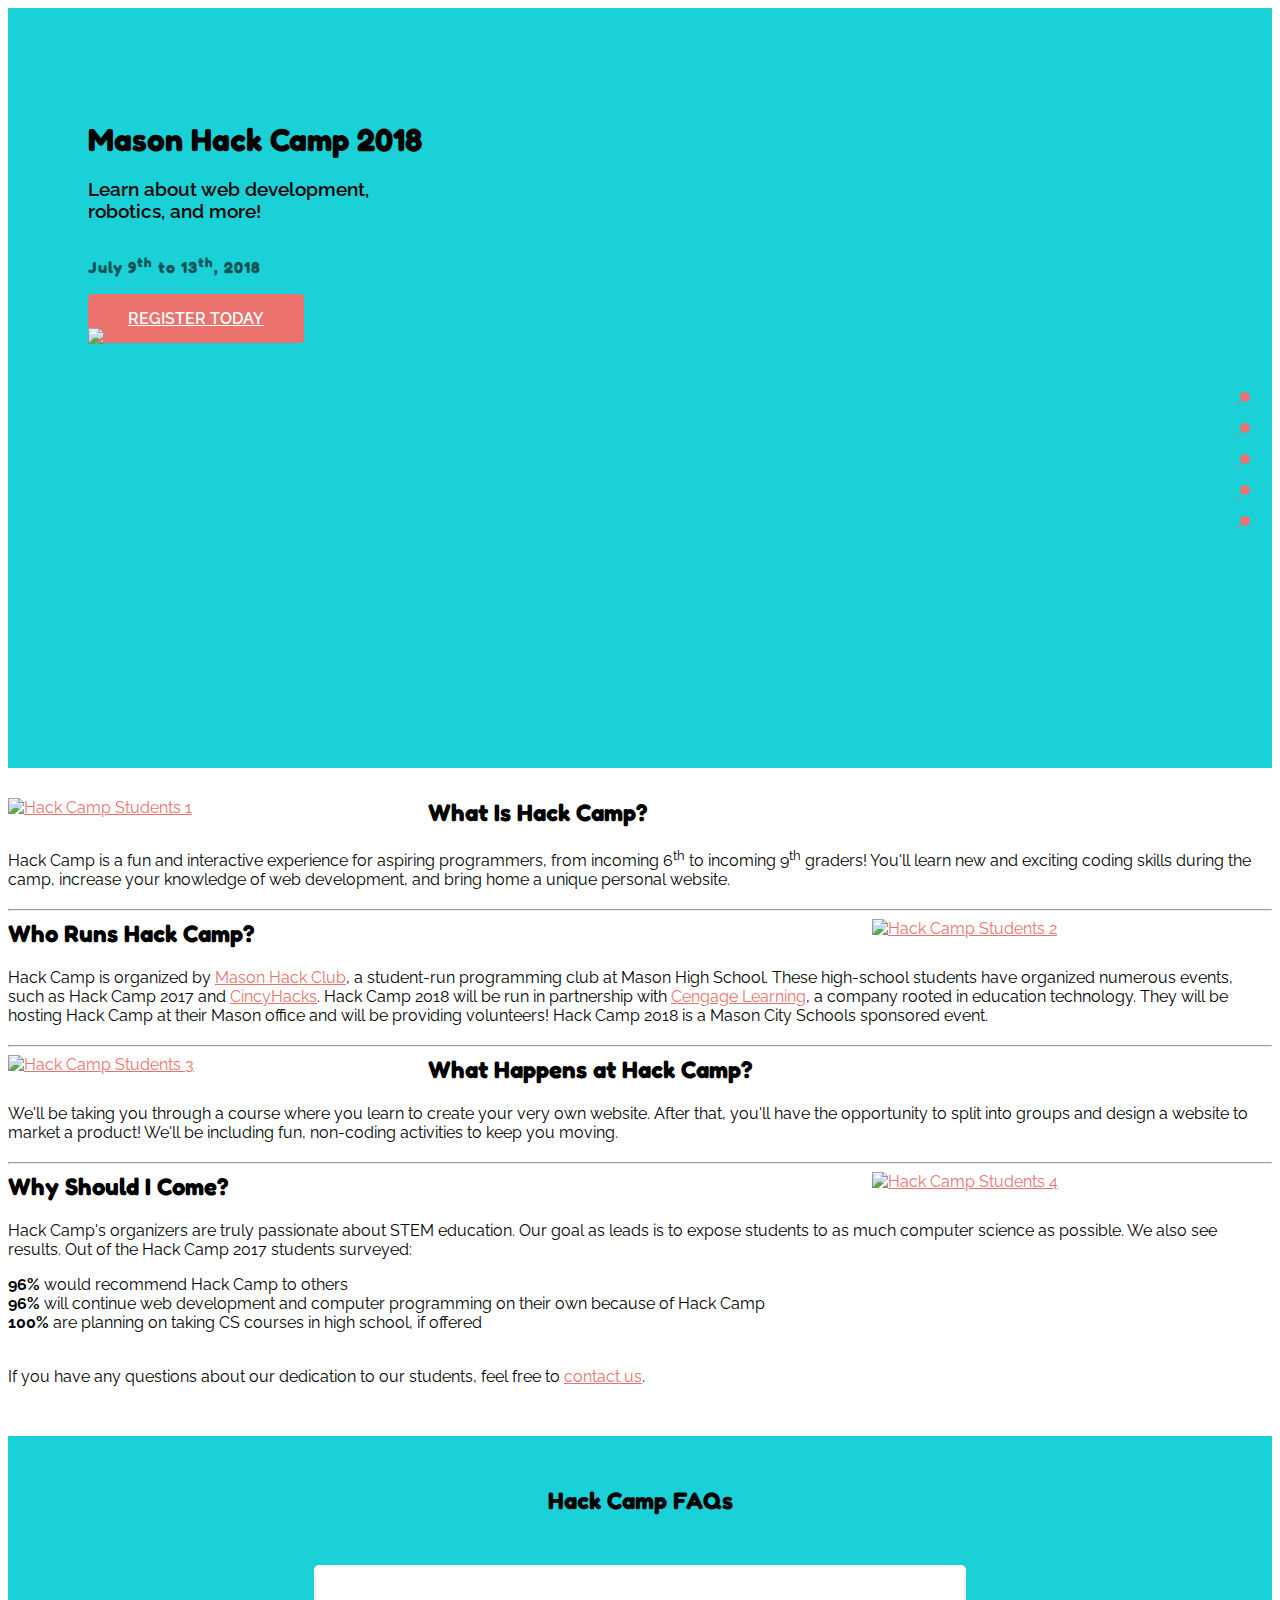
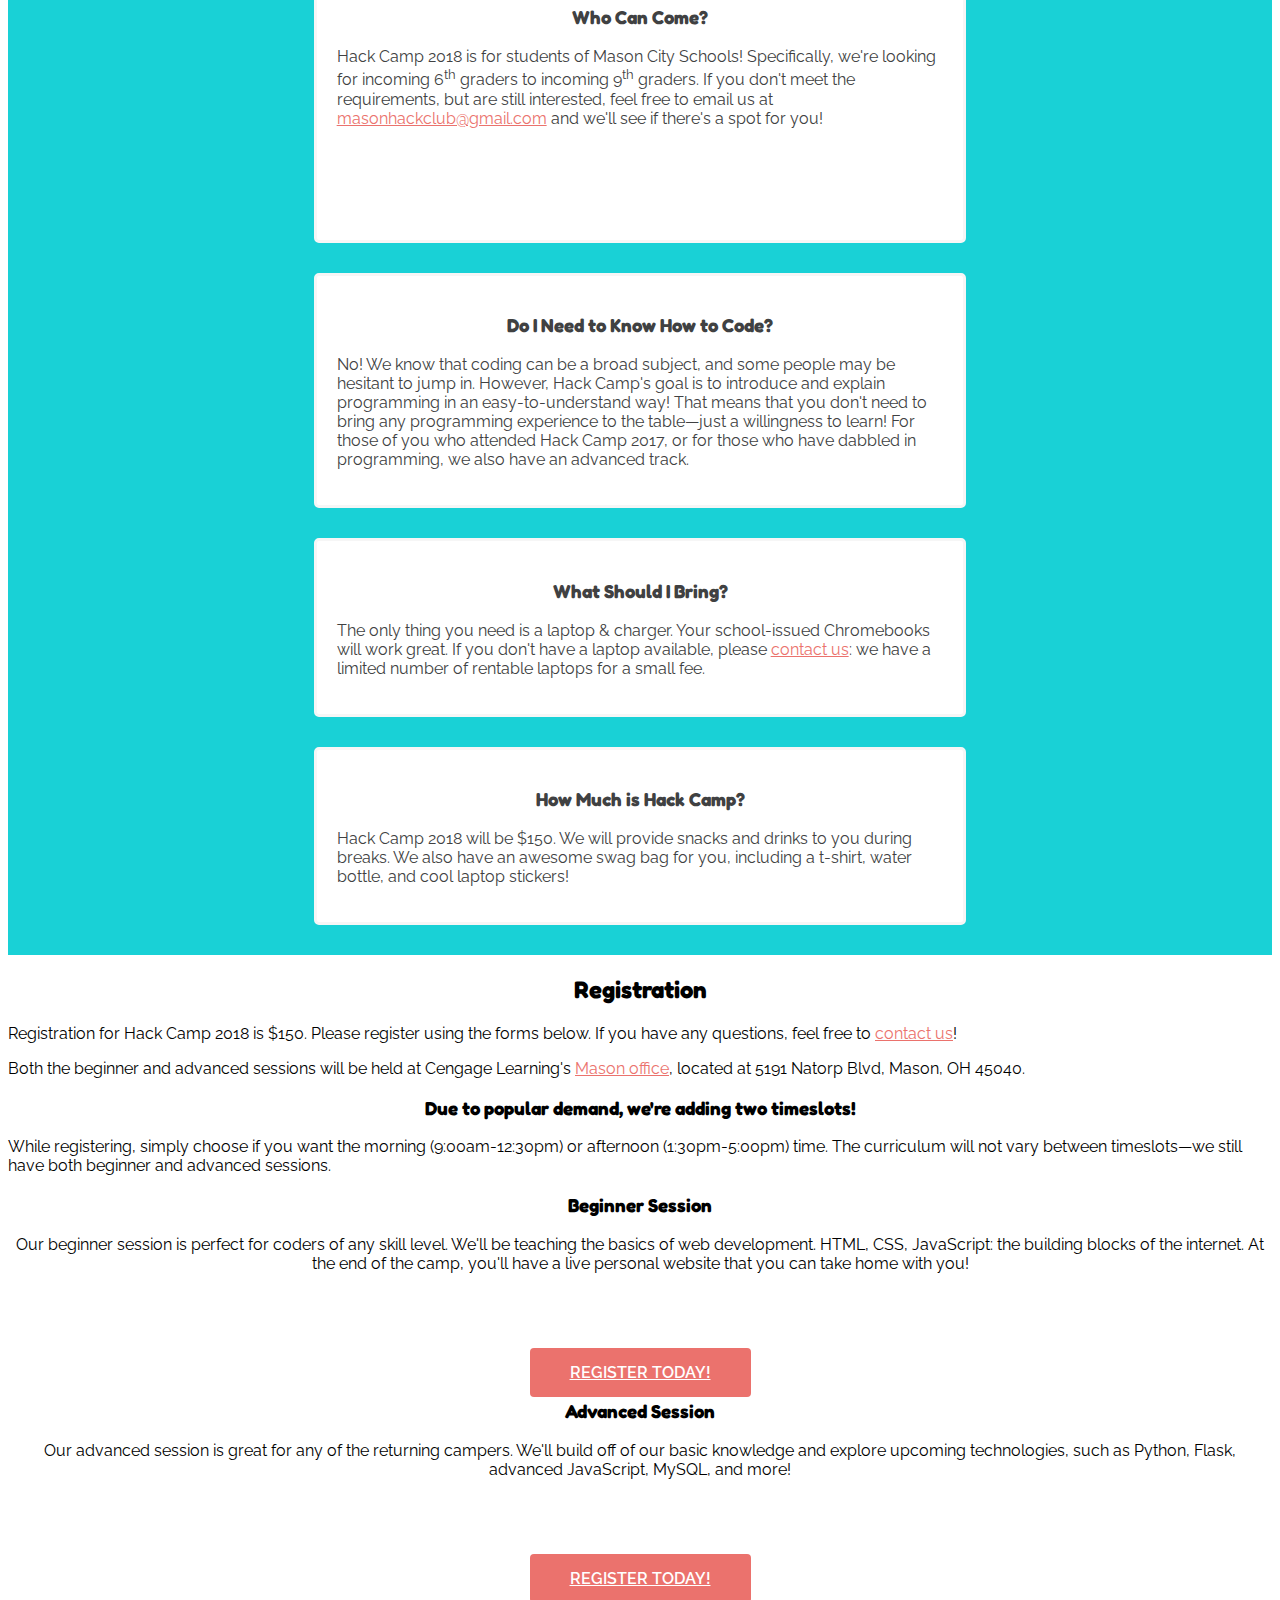
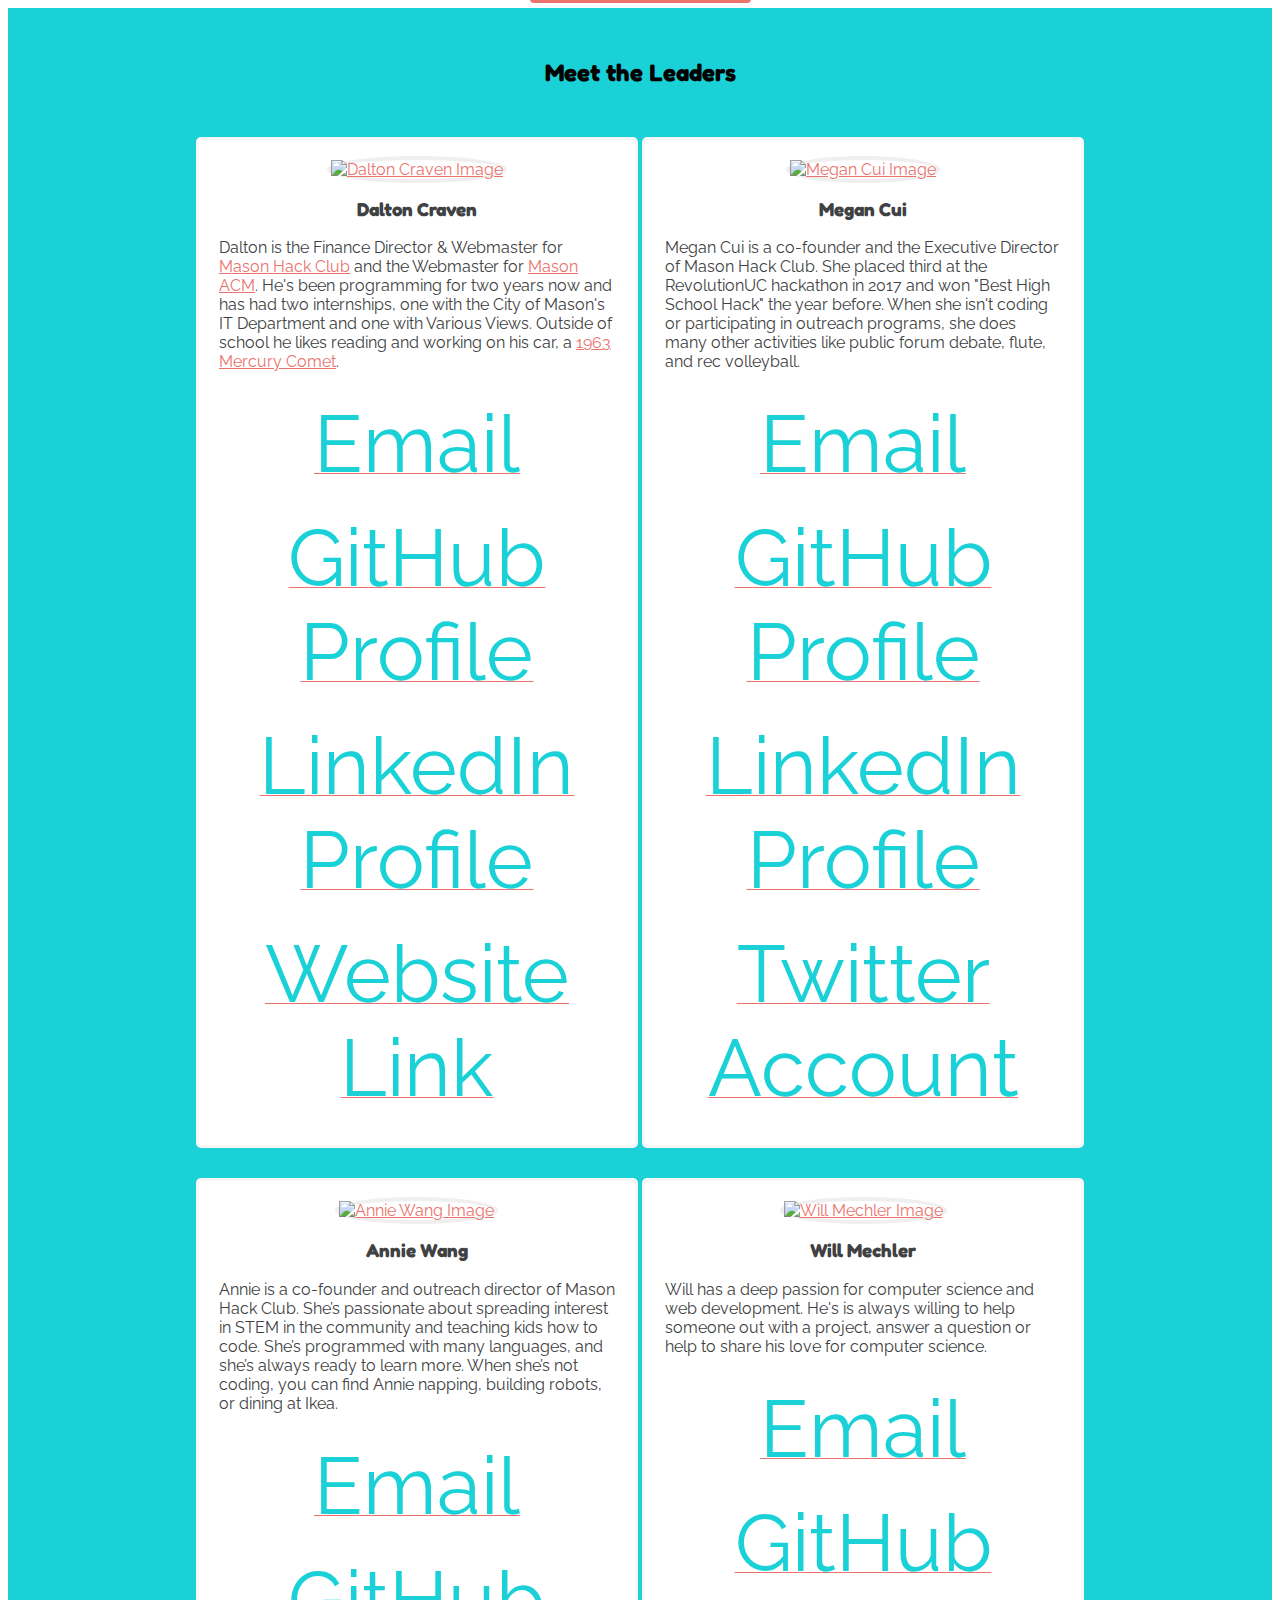
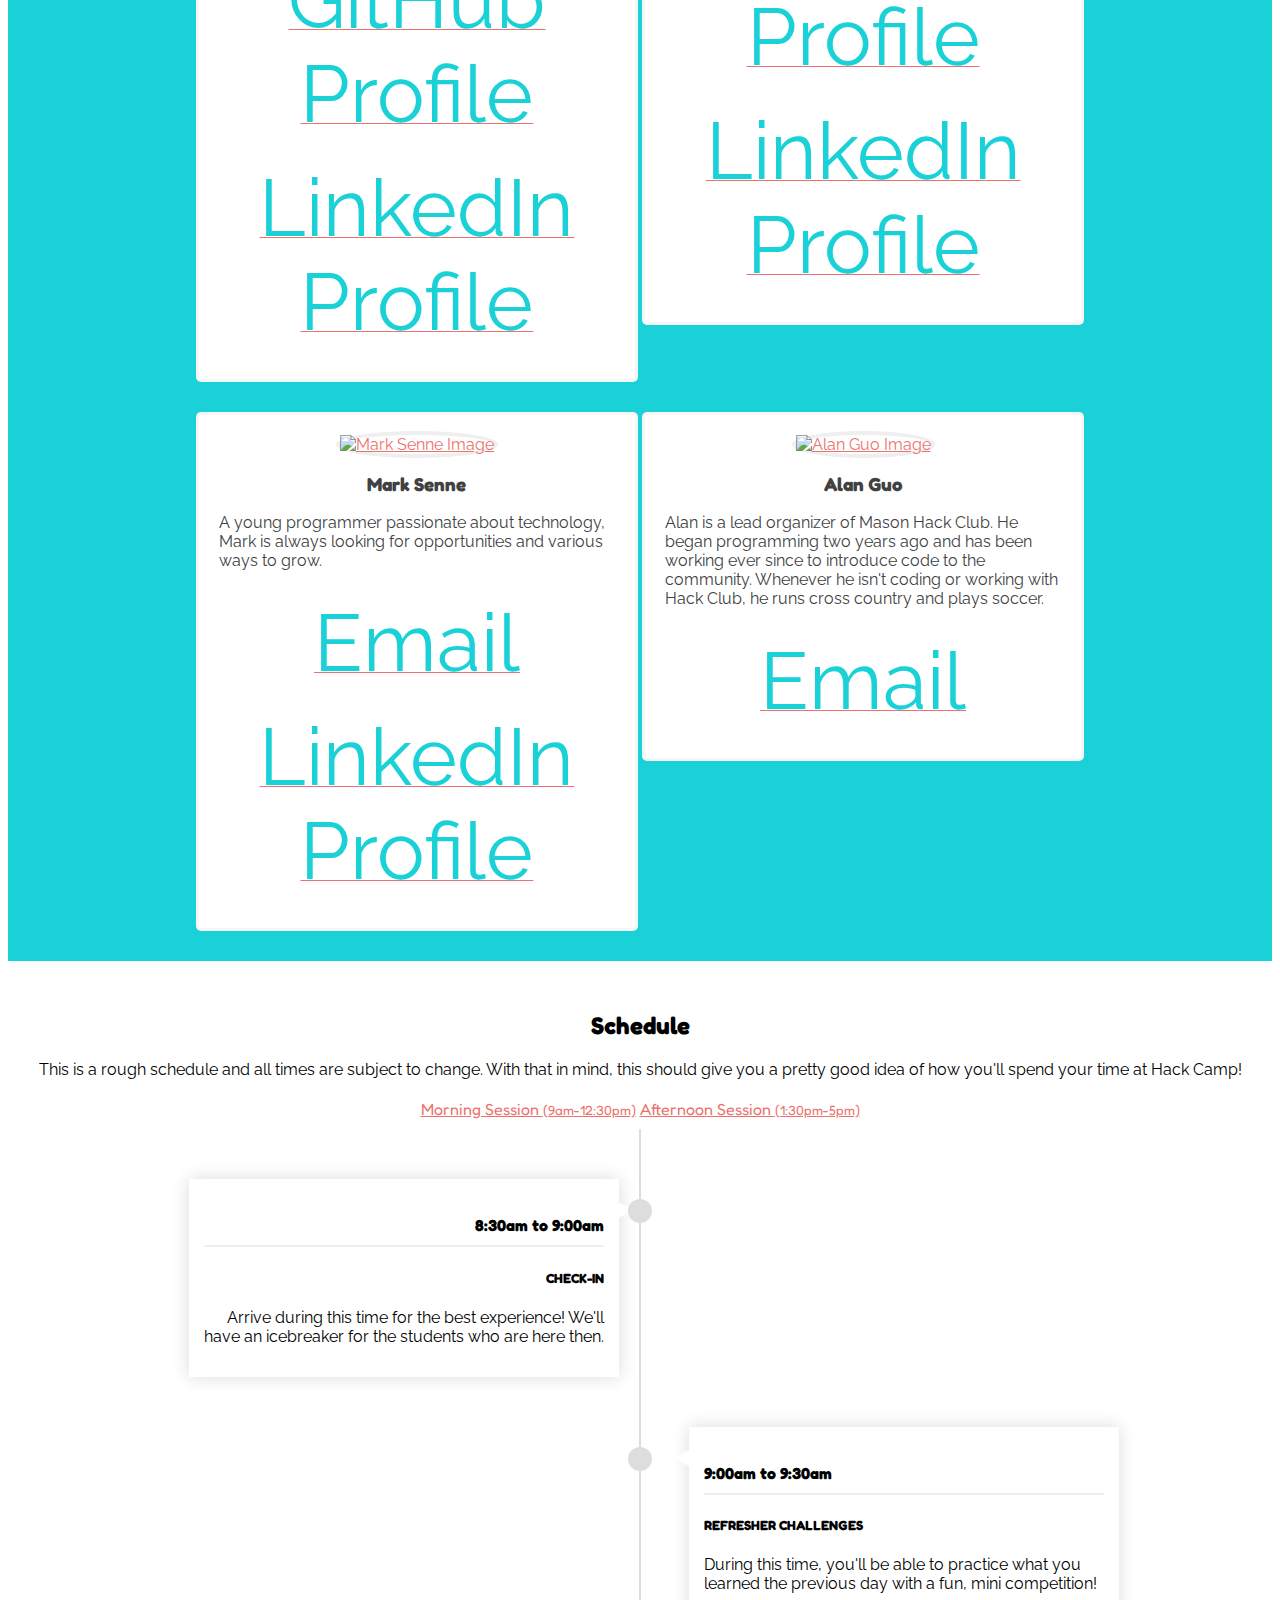
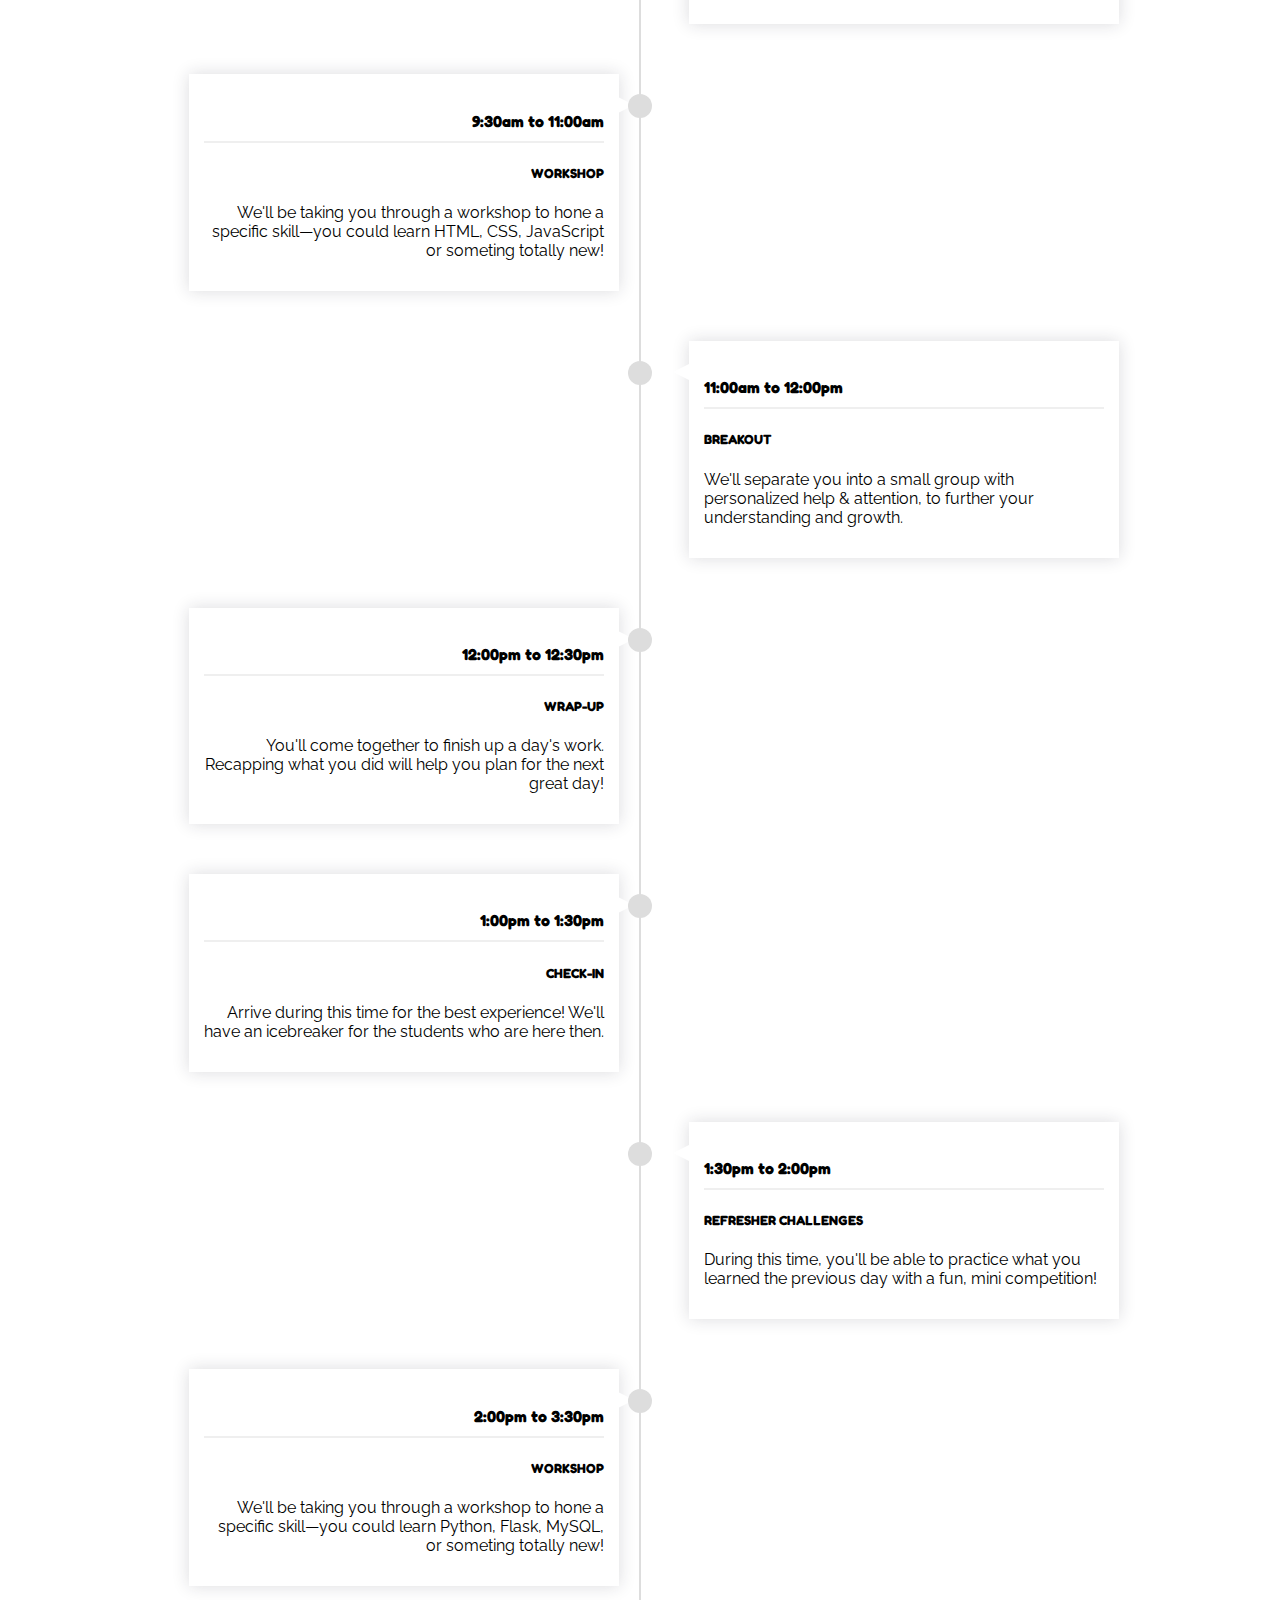
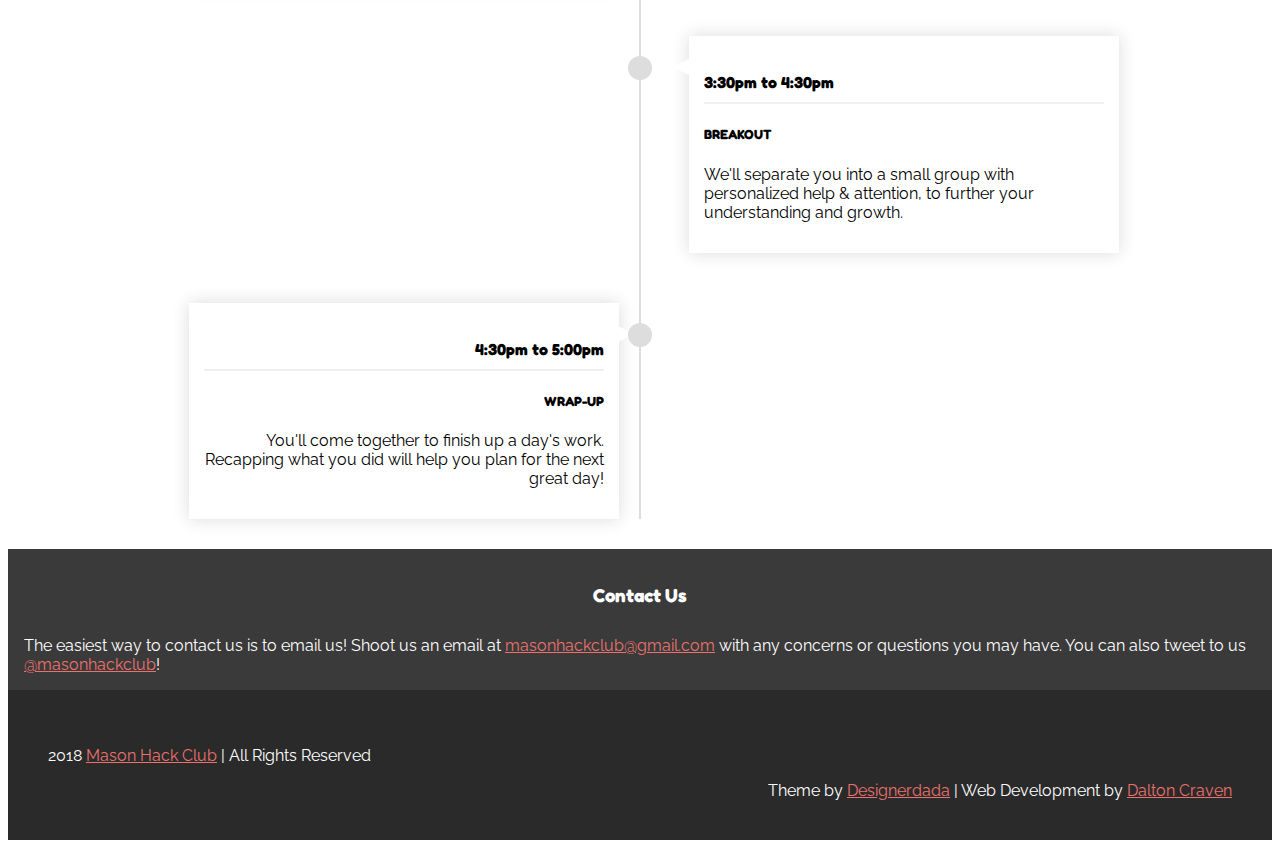
==== commit 3dc28fc8: "Merge branch 'master' of github.com:mason-hack-club/hack-camp-2018" ====
--- a/index.html
+++ b/index.html
@@ -102,7 +102,7 @@
           <img src="/assets/images/min/summary-2.jpg" class="preview" alt="Hack Camp Students 2" />
         </a>
         <h2>Who Runs Hack Camp?</h2>
-        <p>Hack Camp is organized by <a href="https://masonhackclub.com" target="_blank" rel="noopener">Mason Hack Club</a>, a student-run programming club at Mason High School. These high-school students have organized numerous events, such as Hack Camp 2017 and <a href="https://cincyhacks.com" target="_blank" rel="noopener">CincyHacks</a>. Hack Camp 2018 will be run in partnership with <a href="http://www.cengage.com" target="_blank" rel="noopener">Cengage Learning</a>, a company rooted in education technology. They will be hosting Hack Camp at their Mason office and will be providing volunteers!</p>
+        <p>Hack Camp is organized by <a href="https://masonhackclub.com" target="_blank" rel="noopener">Mason Hack Club</a>, a student-run programming club at Mason High School. These high-school students have organized numerous events, such as Hack Camp 2017 and <a href="https://cincyhacks.com" target="_blank" rel="noopener">CincyHacks</a>. Hack Camp 2018 will be run in partnership with <a href="http://www.cengage.com" target="_blank" rel="noopener">Cengage Learning</a>, a company rooted in education technology. They will be hosting Hack Camp at their Mason office and will be providing volunteers! Hack Camp 2018 is a Mason City Schools sponsored event.</p>
       </div>
       <div class="col-xs-12 col-md-8 col-md-offset-2">
         <hr>
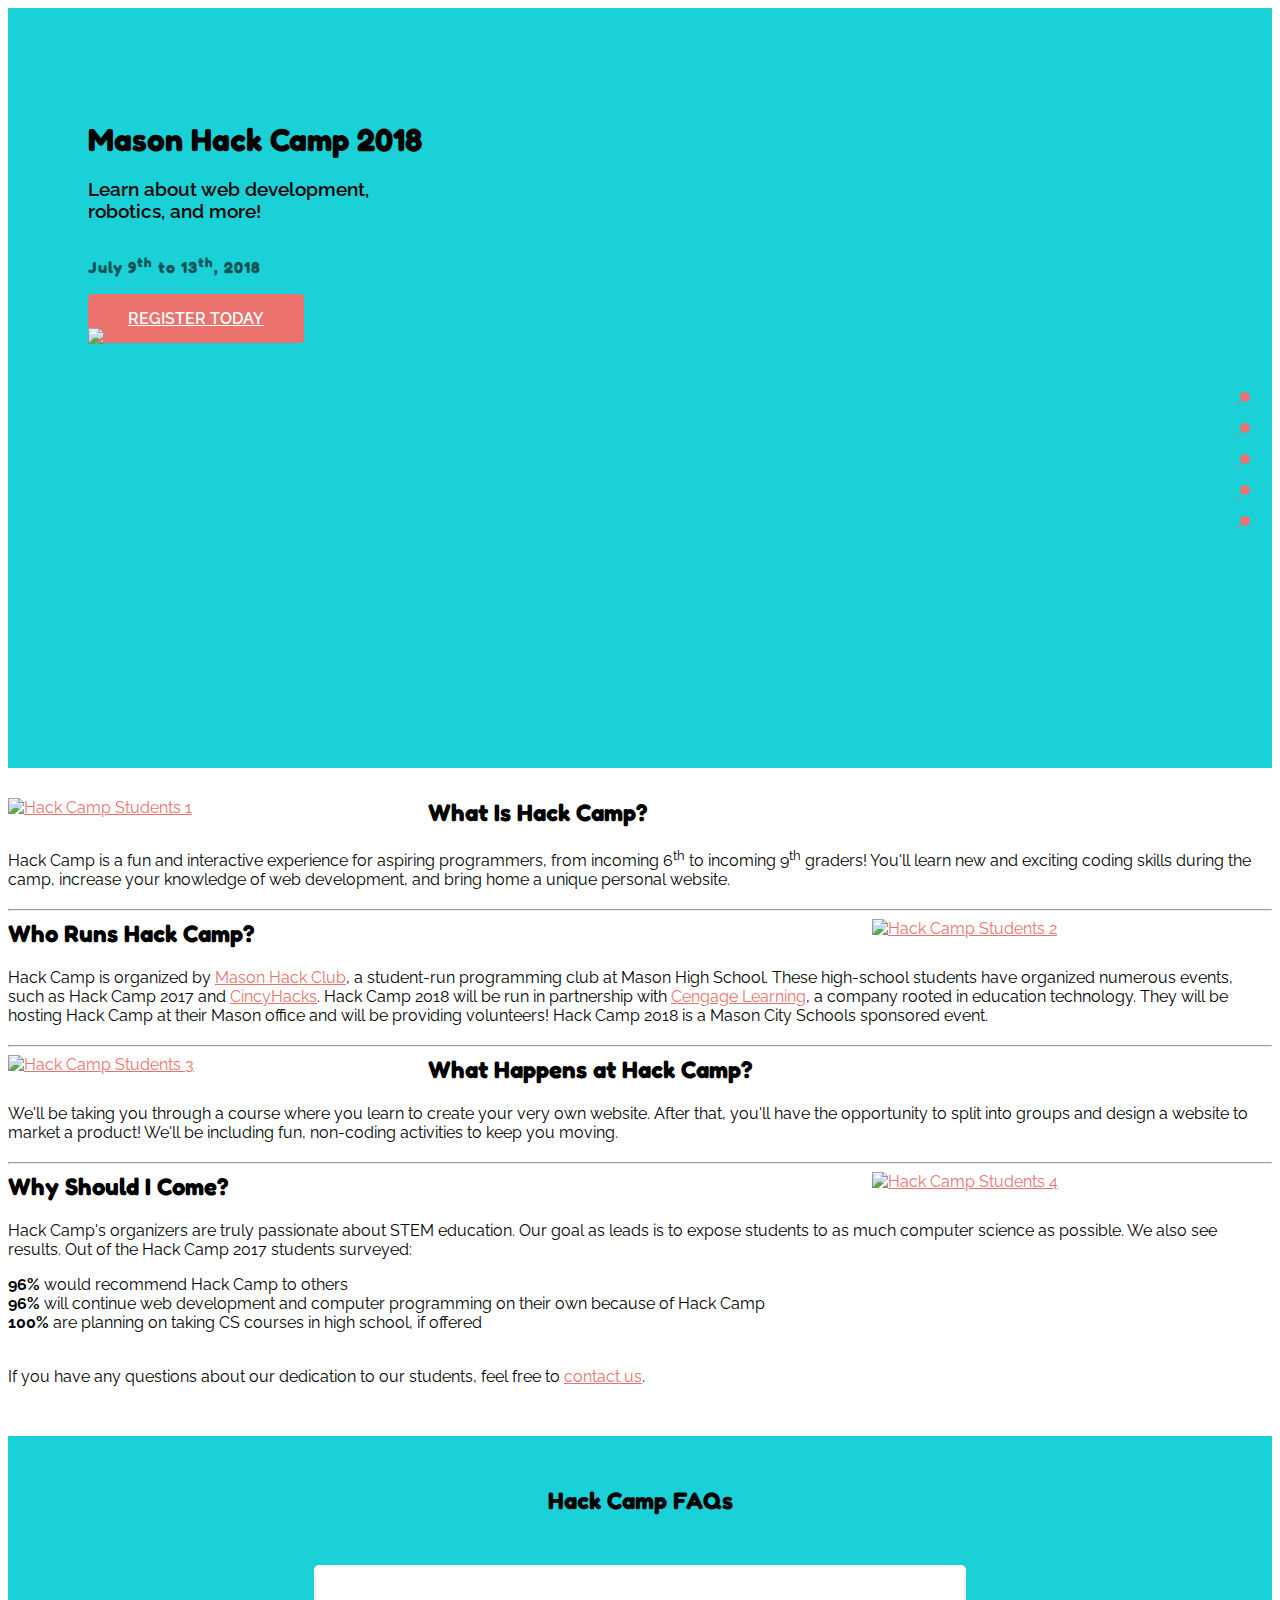
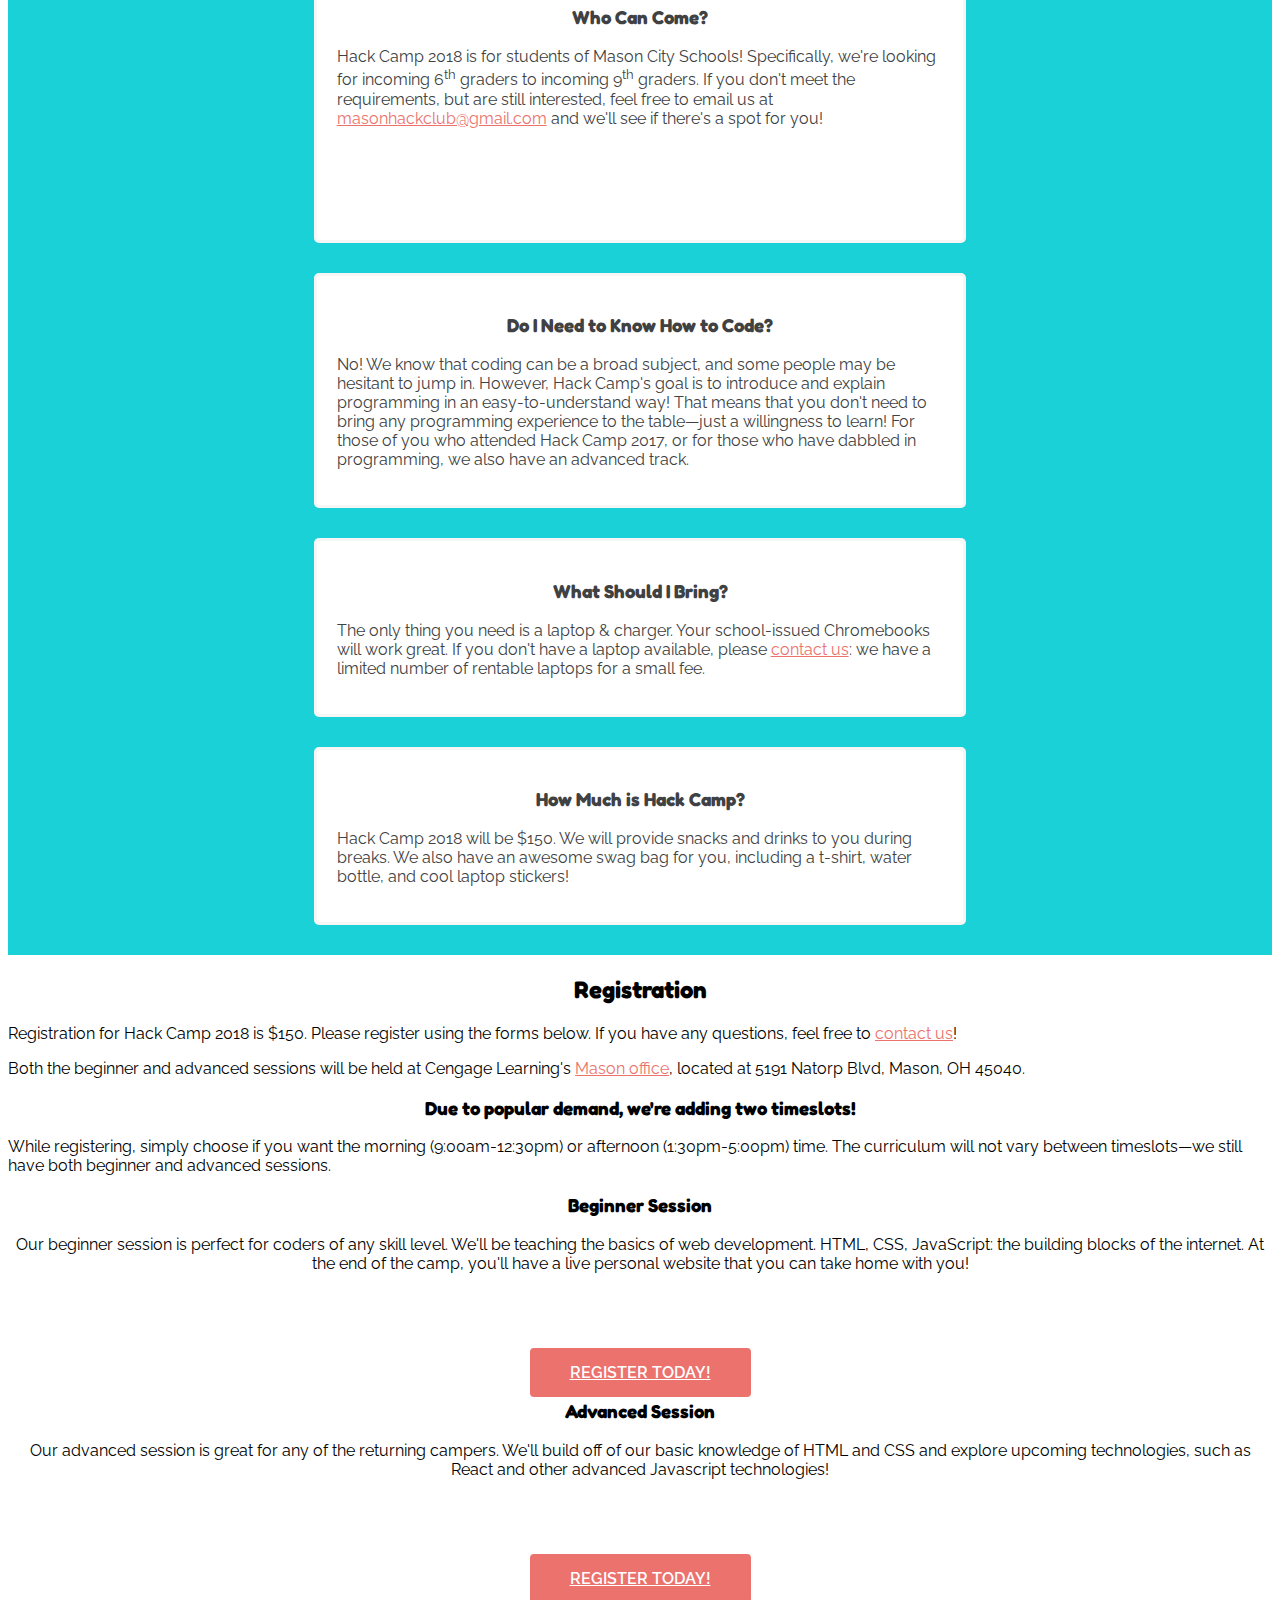
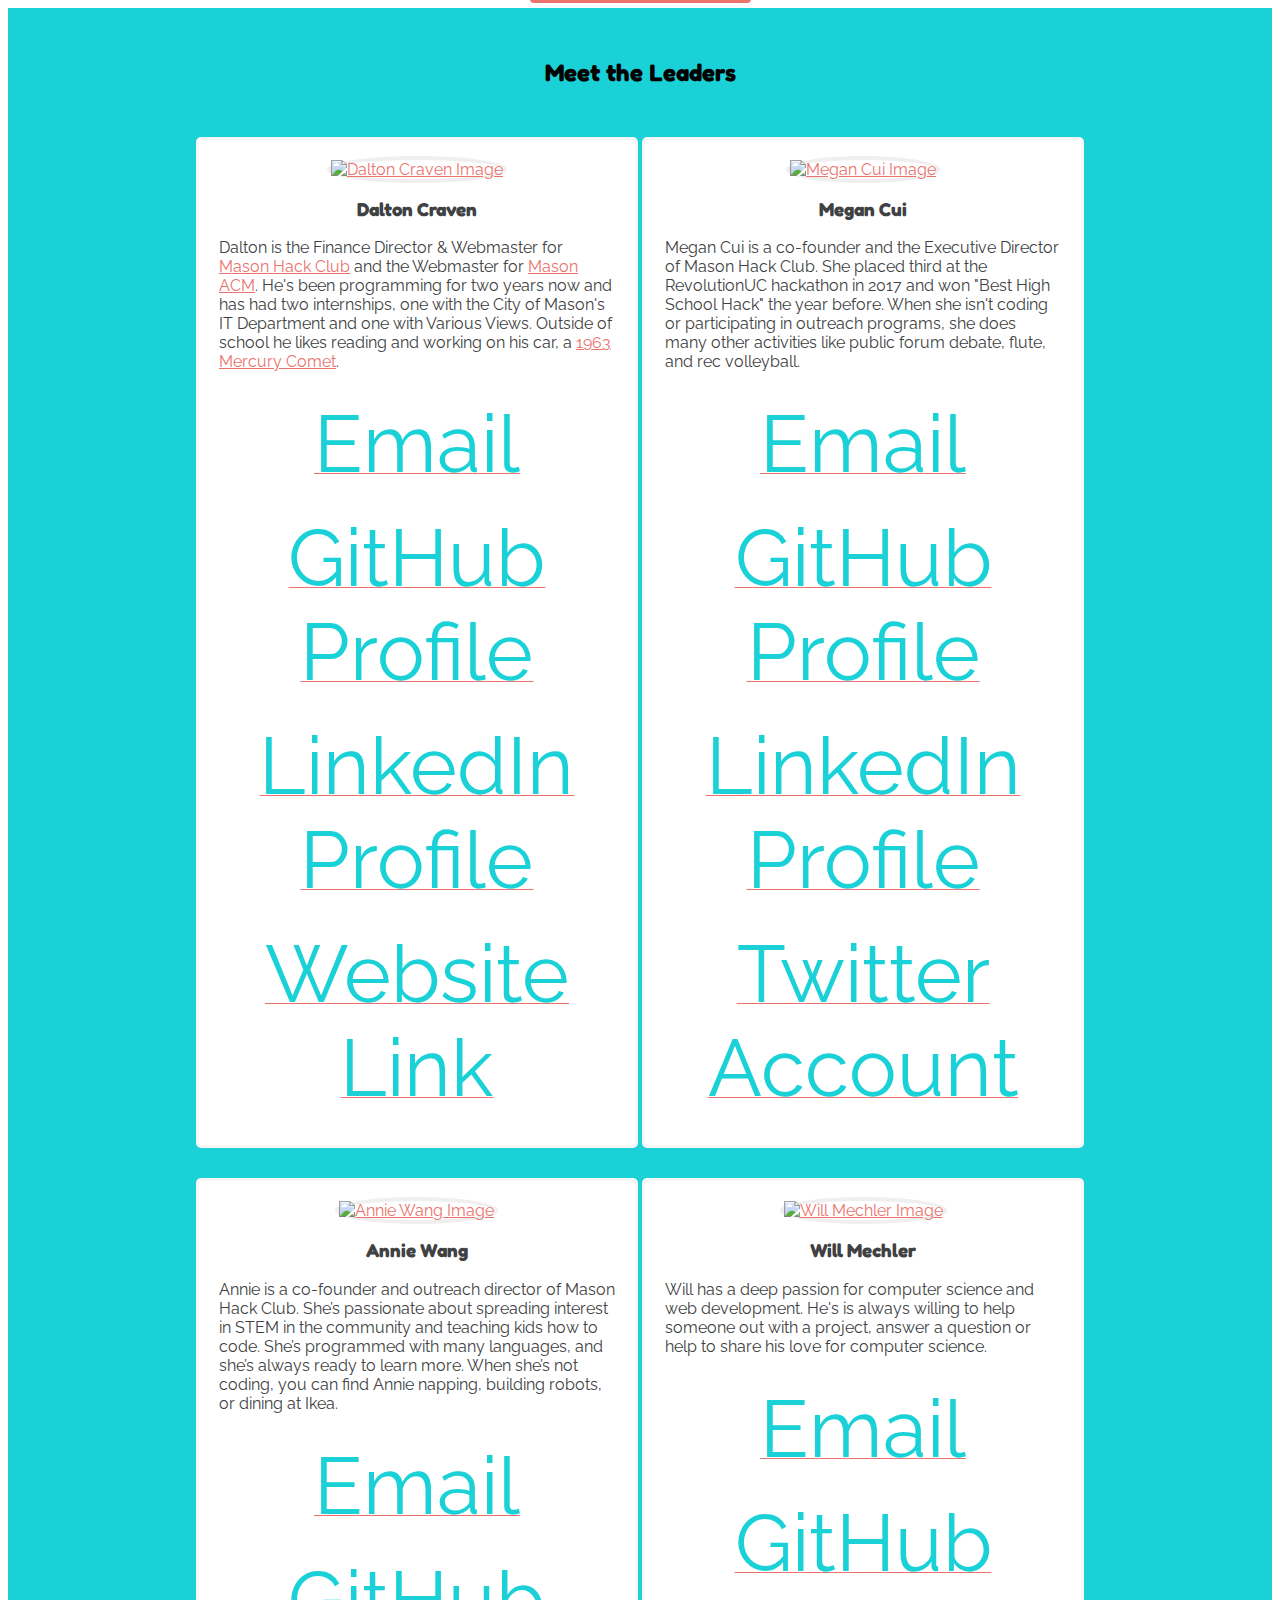
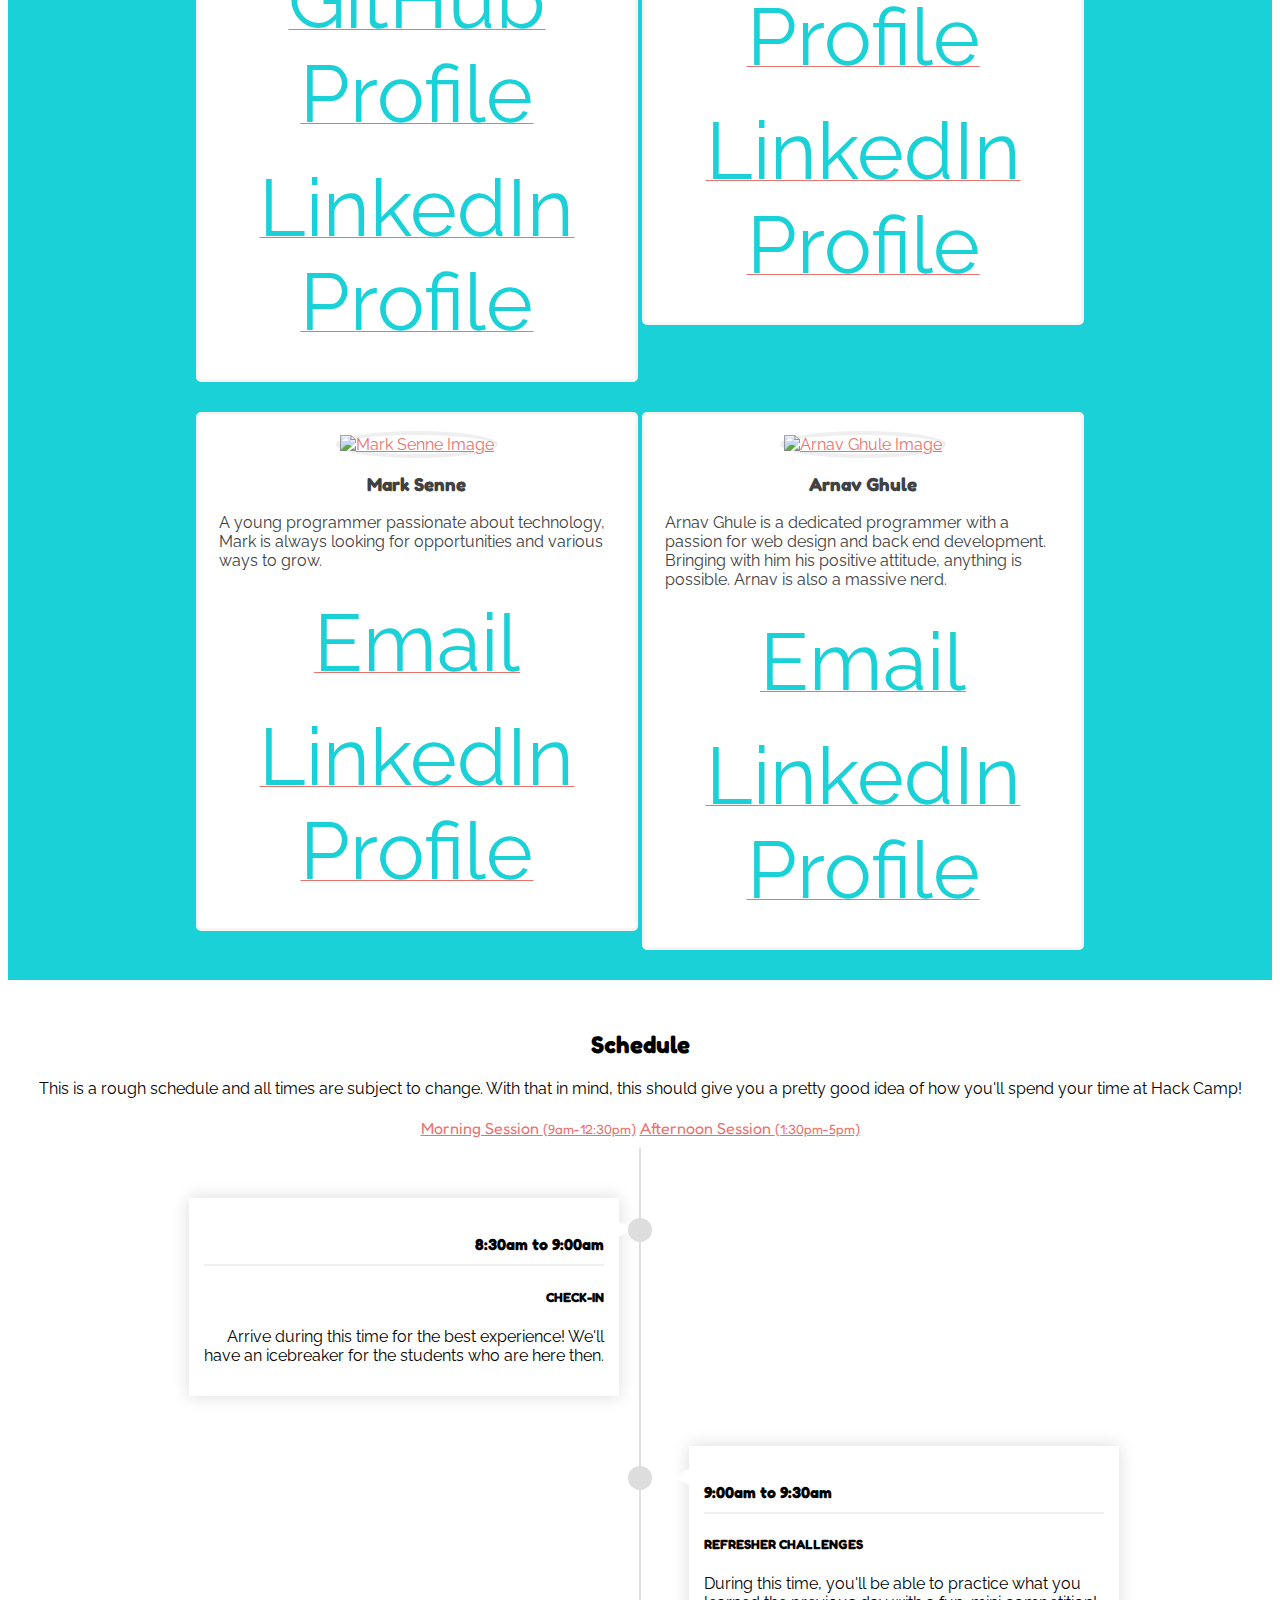
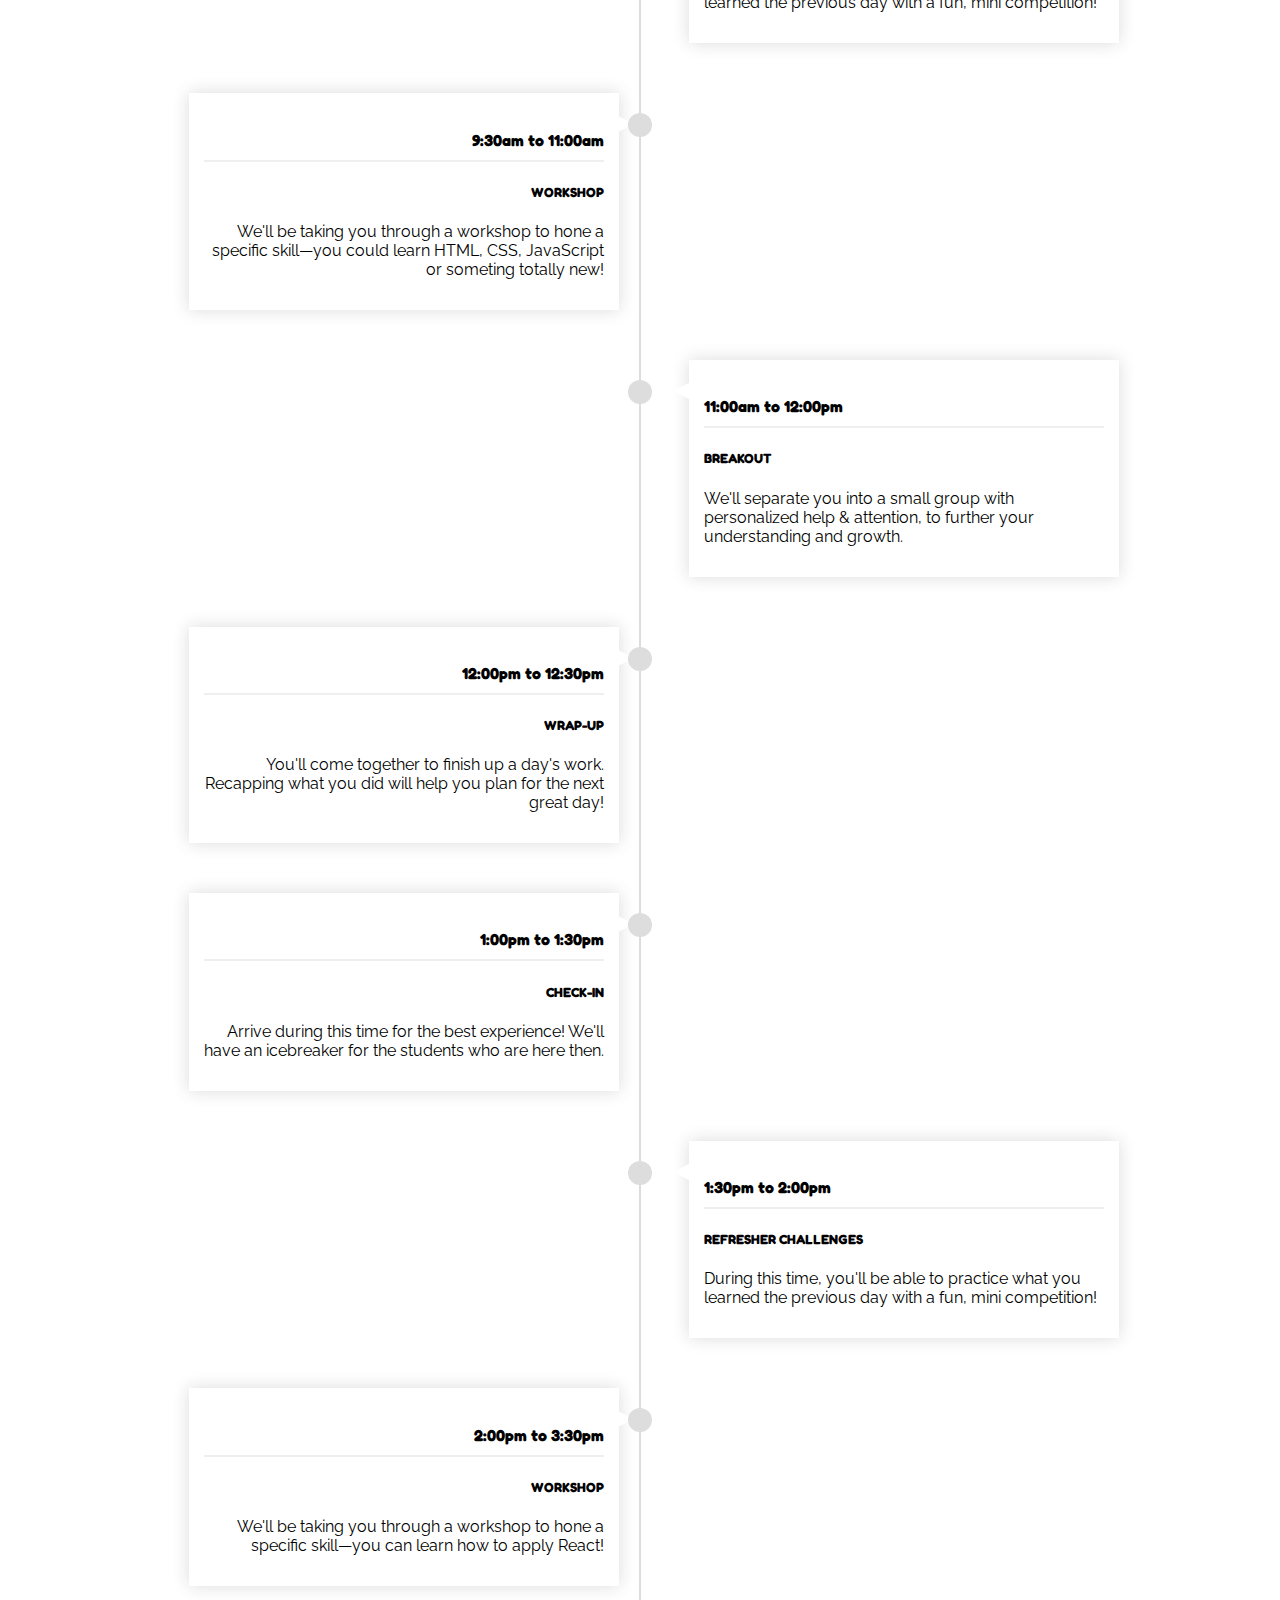
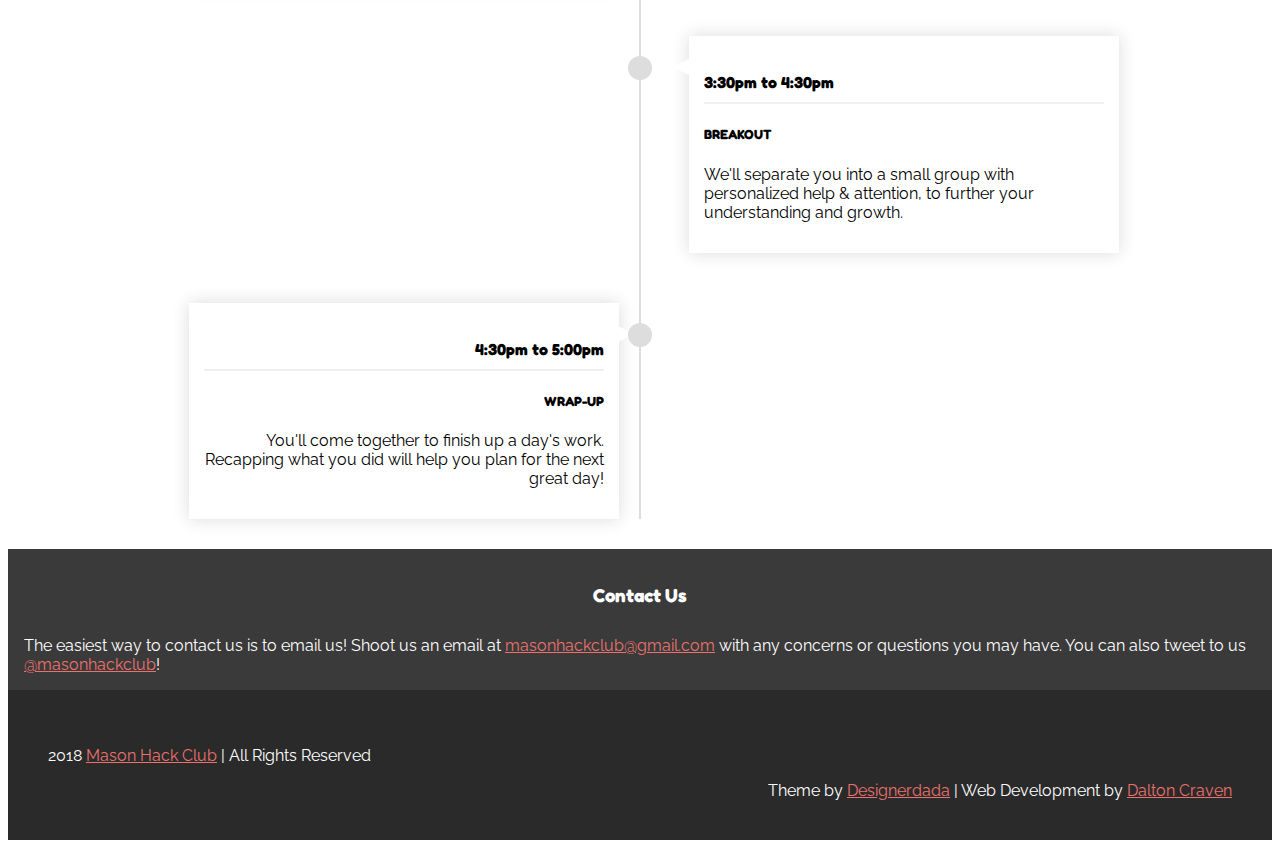
==== commit 2f73ffac: "react!" ====
--- a/index.html
+++ b/index.html
@@ -182,7 +182,7 @@
 
           <h3>Advanced Session</h3>
           <div class="featuretext">
-            <p>Our advanced session is great for any of the returning campers. We'll build off of our basic knowledge and explore upcoming technologies, such as Python, Flask, advanced JavaScript, MySQL, and more!</p>
+            <p>Our advanced session is great for any of the returning campers. We'll build off of our basic knowledge of HTML and CSS and explore upcoming technologies, such as React and other advanced Javascript technologies!</p>
           </div>
           <a href="https://goo.gl/forms/OkXjJGxOCQhFXTs72" class="btn btn-lg btn-red" target="_blank" rel="noopener">Register Today!</a>
         </div>
@@ -254,7 +254,7 @@
           <p>Will has a deep passion for computer science and web development. He's is always willing to help someone out with a project, answer a question or help to share his love for computer science.</p>
 
           <ul class="leader-social">
-            <li><a href="mailto:mechlerw@masonohioschools.com"><i class="fas fa-envelope fa-2x"></i><span class="sr-only">Email</span></a></li>
+            <li><a href="mailto:willmechler@gmail.com"><i class="fas fa-envelope fa-2x"></i><span class="sr-only">Email</span></a></li>
             <!-- <li><a href="#" target="_blank" rel="noopener"><i class="fab fa-facebook fa-2x"></i><span class="sr-only">Facebook Profile</span></a></li> -->
             <!-- <li><a href="#" target="_blank" rel="noopener"><i class="fab fa-instagram fa-2x"></i><span class="sr-only">Instagram Profile</span></a></li> -->
             <li><a href="https://github.com/willmec" target="_blank" rel="noopener"><i class="fab fa-github fa-2x"></i><span class="sr-only">GitHub Profile</span></a></li>
@@ -281,18 +281,18 @@
           </ul>
         </div>
         <div class="feature">
-          <a href="/assets/images/leaders/alan.jpg" class="full progressive replace leader-img">
-            <img src="/assets/images/min/leaders/alan.jpg" class="preview" alt="Alan Guo Image" />
-          </a>
-          <h3>Alan Guo</h3>
-          <p>Alan is a lead organizer of Mason Hack Club. He began programming two years ago and has been working ever since to introduce code to the community. Whenever he isn't coding or working with Hack Club, he runs cross country and plays soccer.</p>
-
-          <ul class="leader-social">
-            <li><a href="mailto:guoa@masonohioschools.com"><i class="fas fa-envelope fa-2x"></i><span class="sr-only">Email</span></a></li>
+          <a href="/assets/images/leaders/arnav.jpg" class="full progressive replace leader-img">
+            <img src="/assets/images/min/leaders/arnav.jpg" class="preview" alt="Arnav Ghule Image" />
+          </a>
+          <h3>Arnav Ghule</h3>
+          <p>Arnav Ghule is a dedicated programmer with a passion for web design and back end development. Bringing with him his positive attitude, anything is possible. Arnav is also a massive nerd.</p>
+
+          <ul class="leader-social">
+            <li><a href="mailto:ghulea@masonohioschools.com"><i class="fas fa-envelope fa-2x"></i><span class="sr-only">Email</span></a></li>
             <!-- <li><a href="#" target="_blank" rel="noopener"><i class="fab fa-facebook fa-2x"></i><span class="sr-only">Facebook Profile</span></a></li> -->
             <!-- <li><a href="#" target="_blank" rel="noopener"><i class="fab fa-instagram fa-2x"></i><span class="sr-only">Instagram Profile</span></a></li> -->
             <!-- <li><a href="#" target="_blank" rel="noopener"><i class="fab fa-github fa-2x"></i><span class="sr-only">GitHub Profile</span></a></li> -->
-            <!-- <li><a href="#" target="_blank" rel="noopener"><i class="fab fa-linkedin fa-2x"></i><span class="sr-only">LinkedIn Profile</span></a></li> -->
+            <li><a href="https://www.linkedin.com/in/arnav-ghule-81356914a/" target="_blank" rel="noopener"><i class="fab fa-linkedin fa-2x"></i><span class="sr-only">LinkedIn Profile</span></a></li>
             <!-- <li><a href="#" target="_blank" rel="noopener"><i class="fab fa-twitter fa-2x"></i><span class="sr-only">Twitter Account</span></a></li> -->
             <!-- <li><a href="#" target="_blank" rel="noopener"><i class="fas fa-link fa-2x"></i><span class="sr-only">Website Link</span></a></li> -->
           </ul>
@@ -377,7 +377,7 @@
                   <div class="single-event">
                     <h4 class="media-heading">2:00pm to 3:30pm</h4>
                     <h5>Workshop</h5>
-                    <p>We'll be taking you through a workshop to hone a specific skill—you could learn Python, Flask, MySQL, or someting totally new!</p>
+                    <p>We'll be taking you through a workshop to hone a specific skill—you can learn how to apply React!</p>
                   </div>
                 </li>
                 <li>
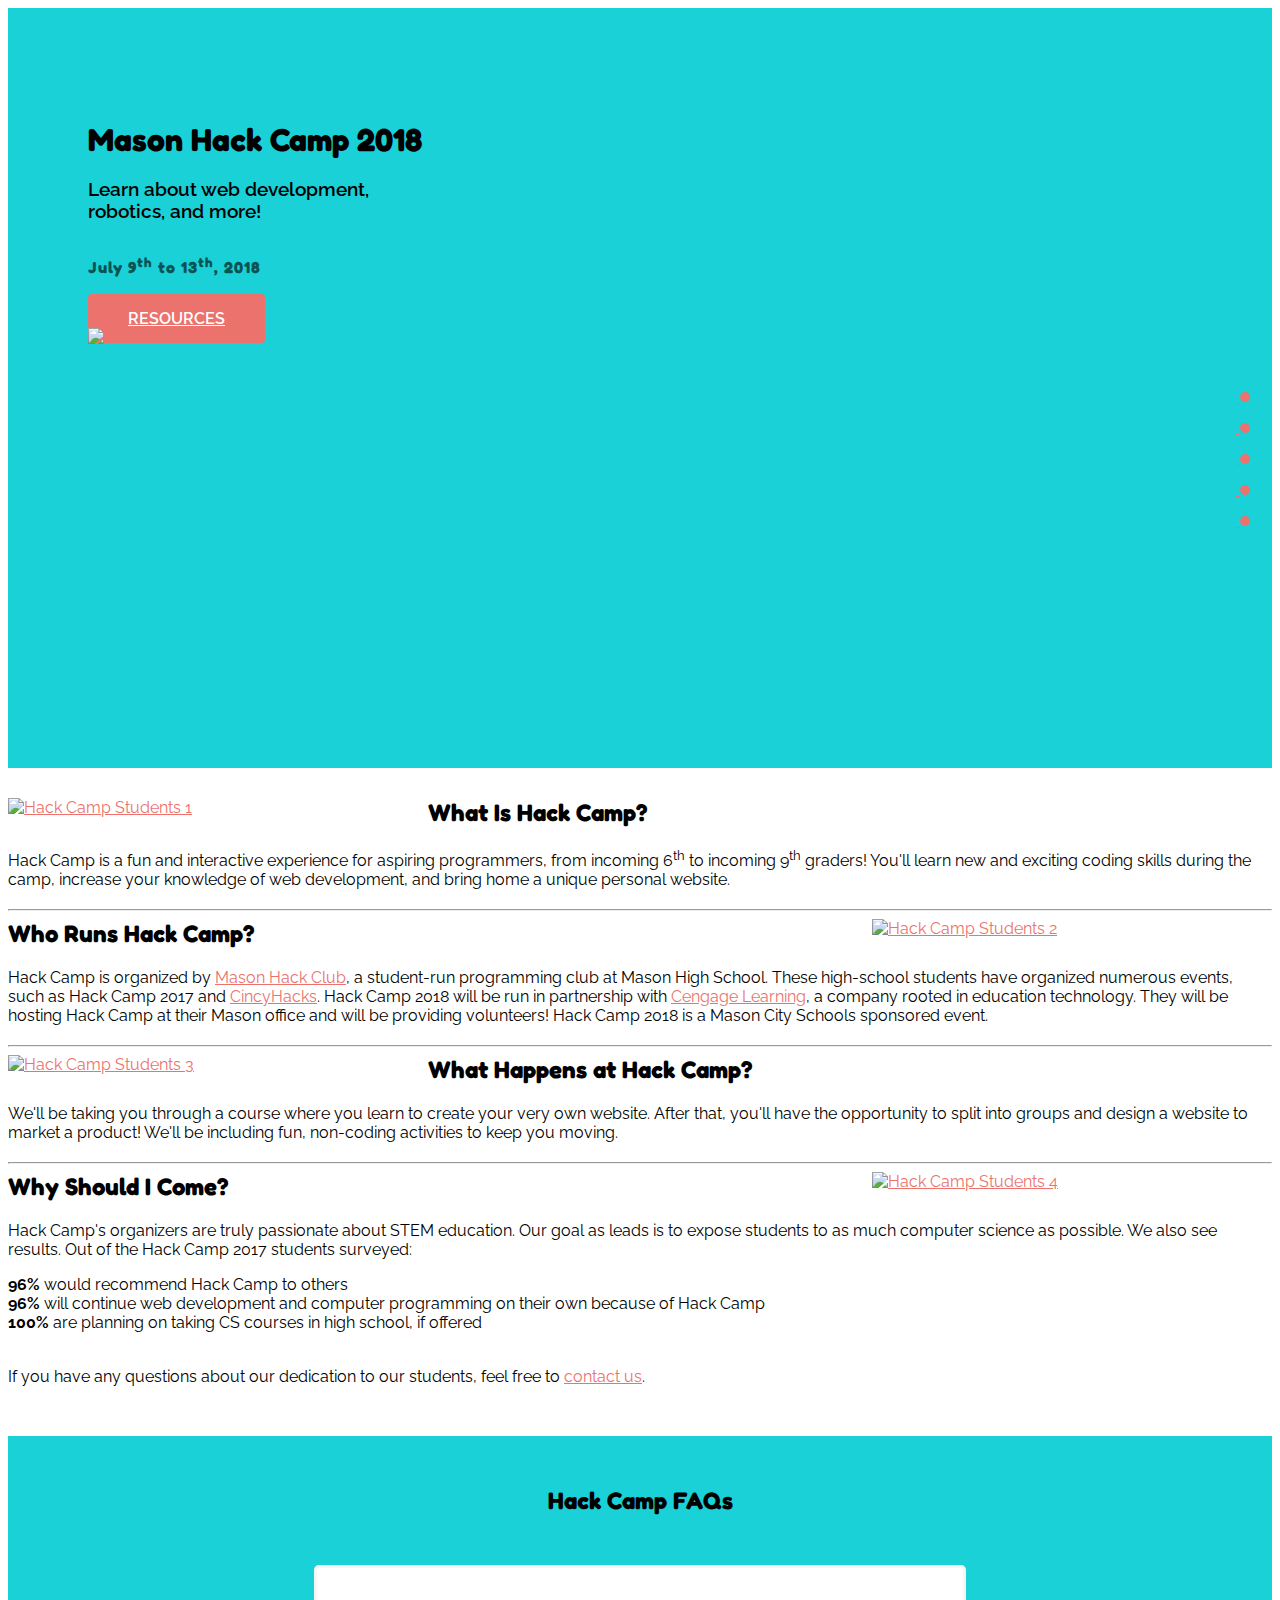
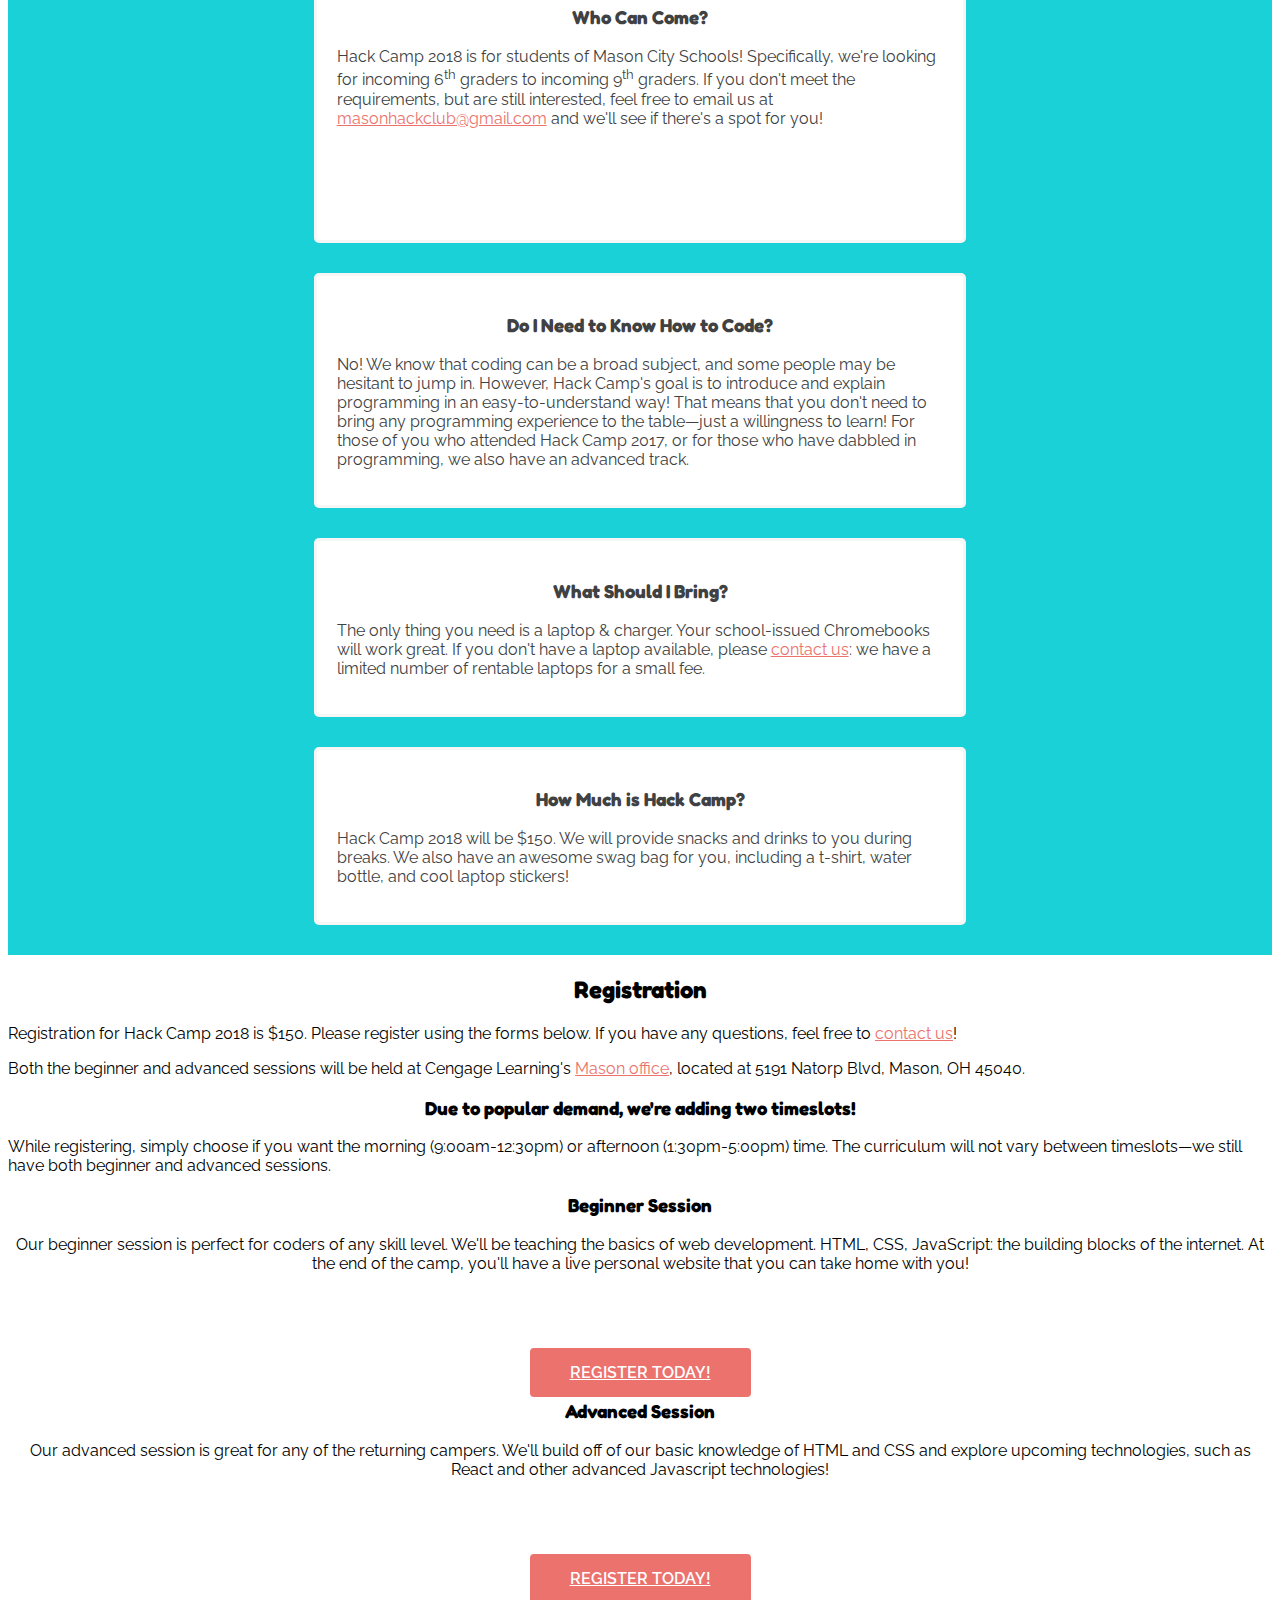
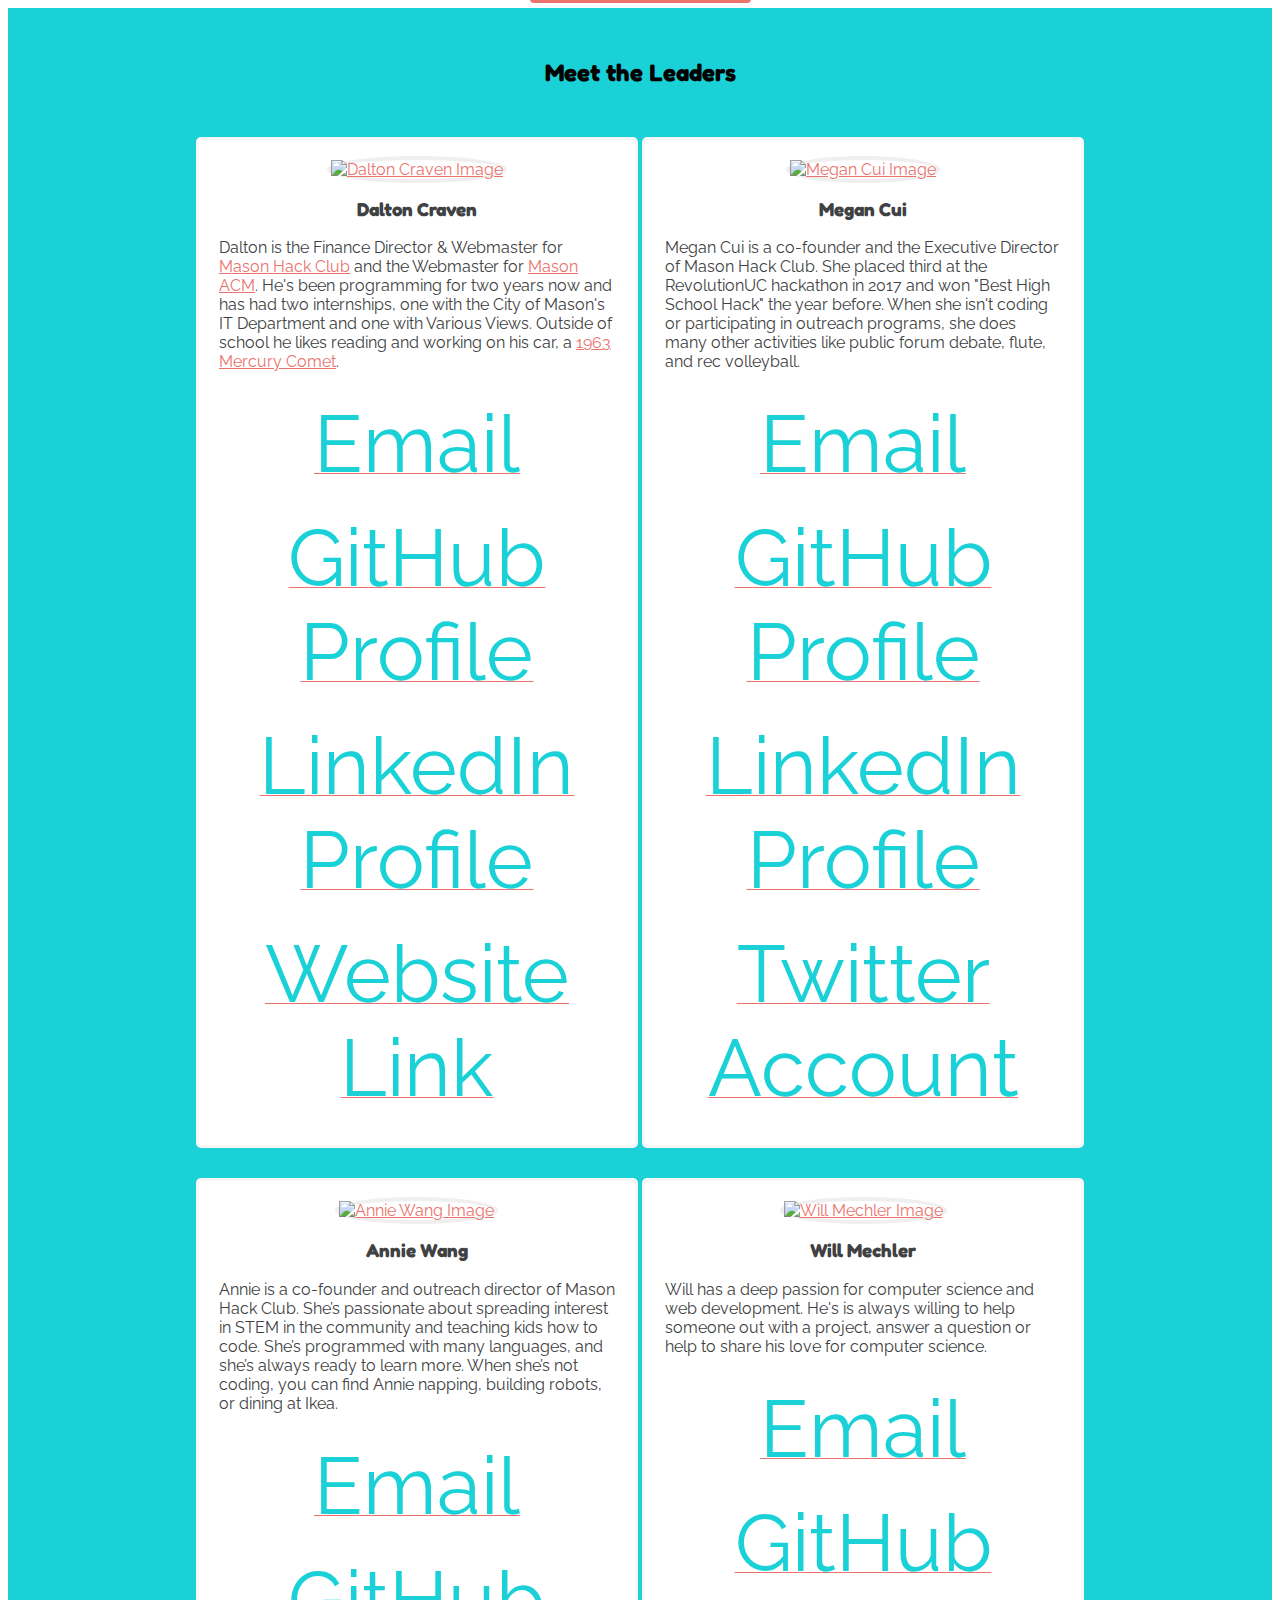
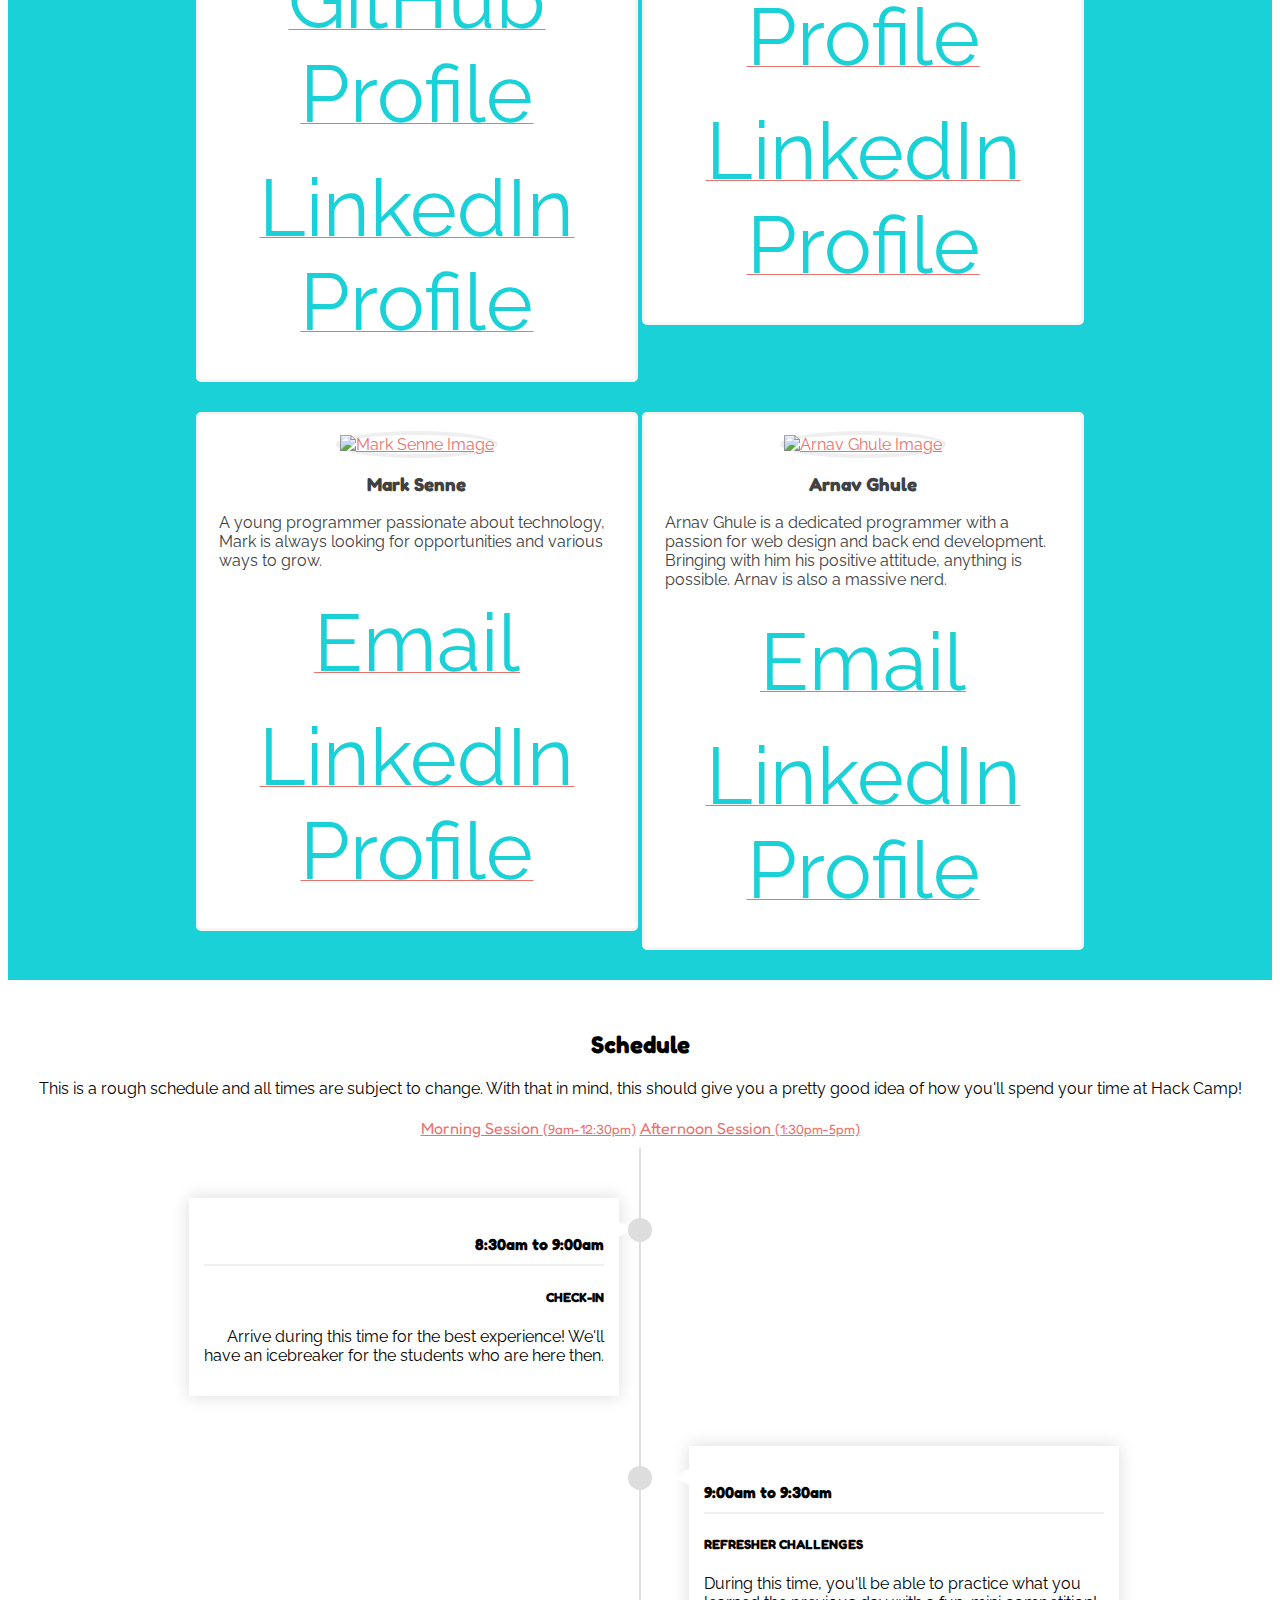
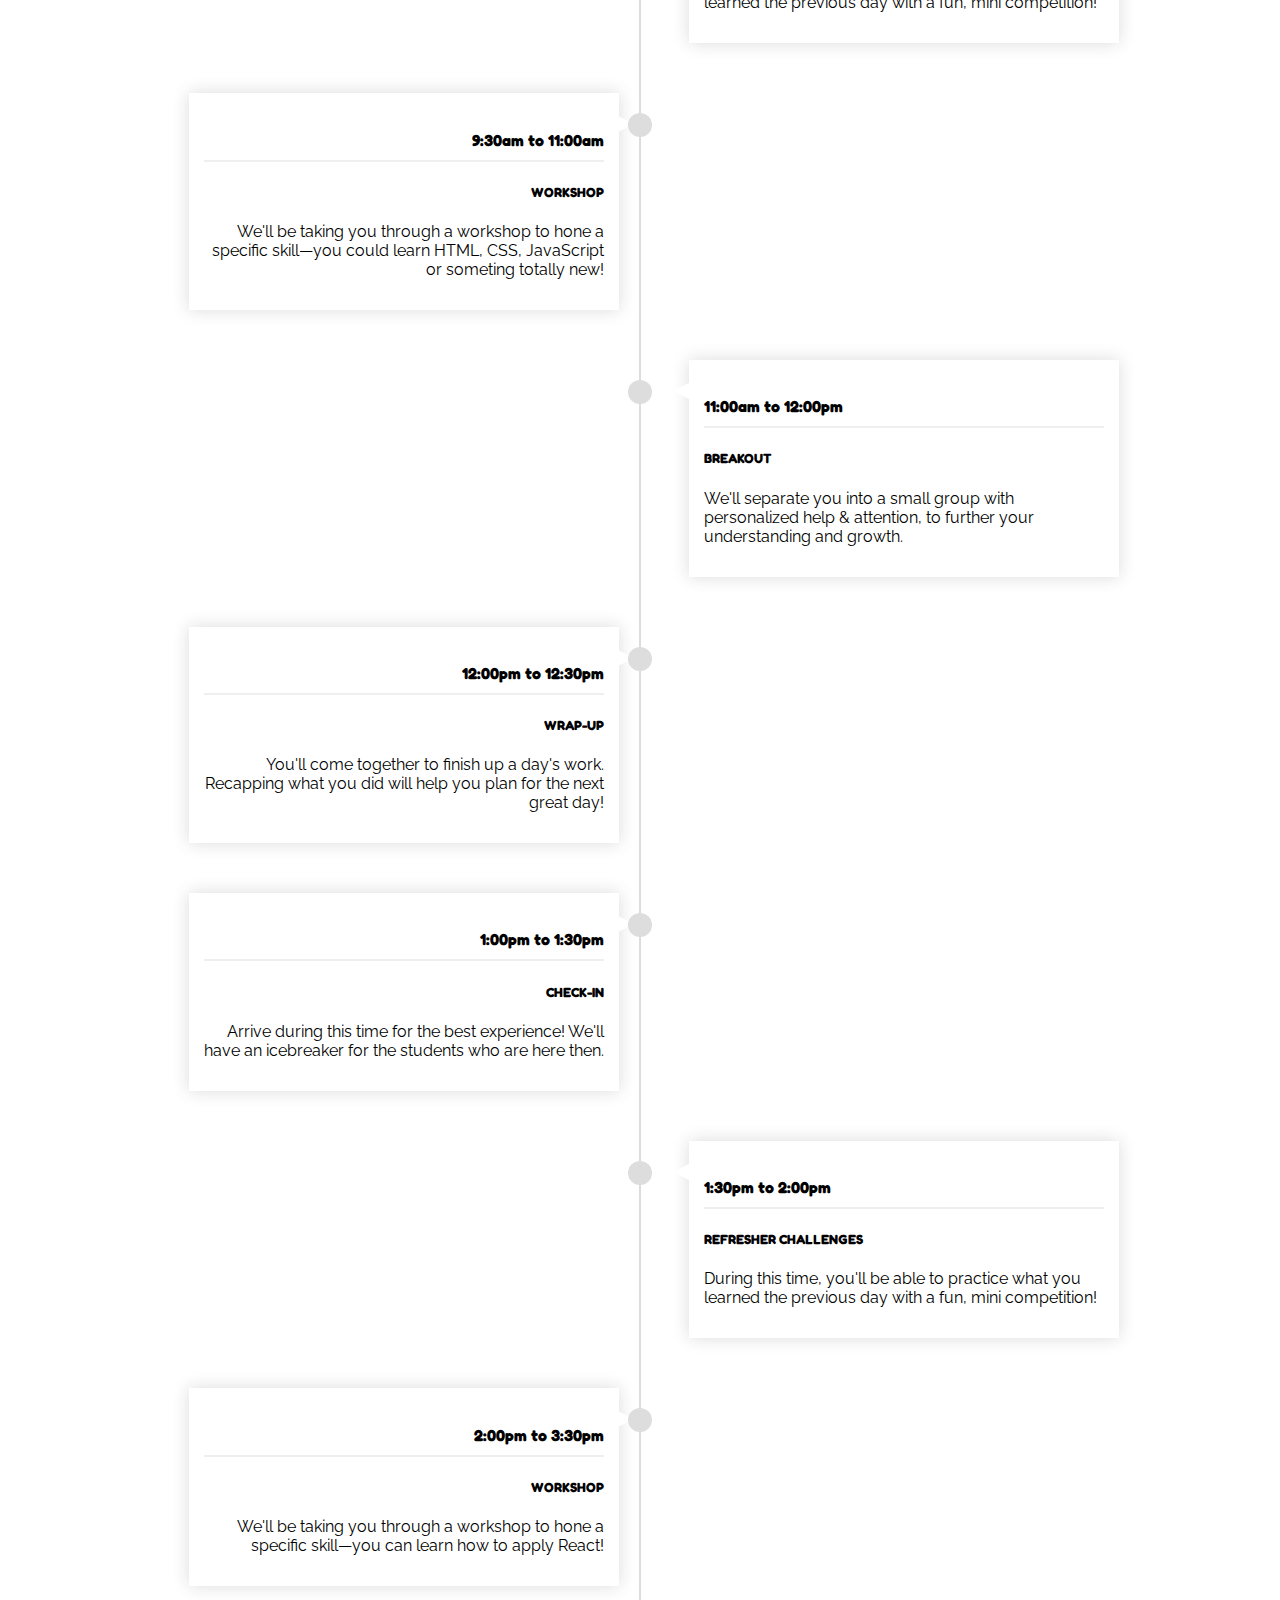
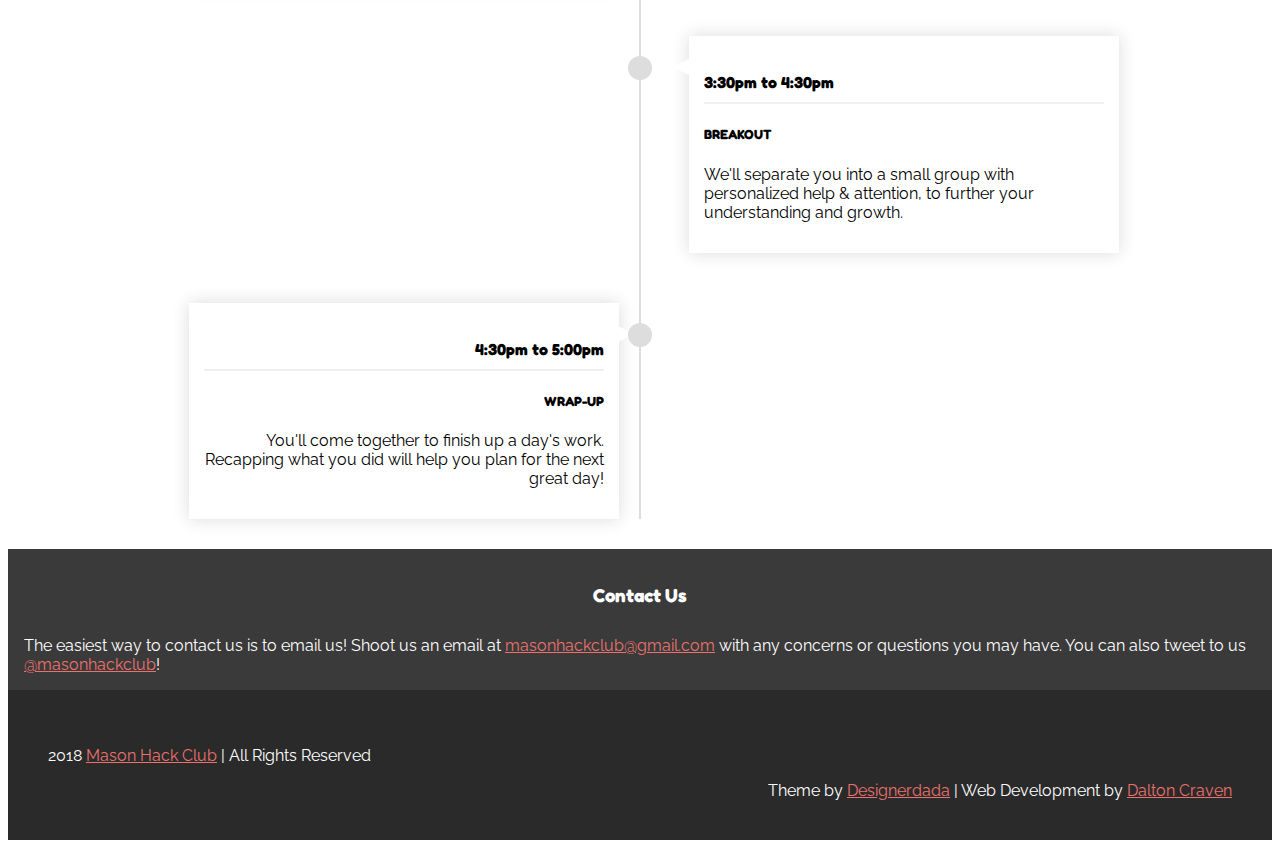
==== commit 5fb6ed02: "oh no" ====
--- a/index.html
+++ b/index.html
@@ -75,7 +75,7 @@
         <h1>Mason Hack Camp 2018</h1>
         <h3 class="simple">Learn about web development,<br>robotics, and more!</h3>
         <h4>July 9<sup>th</sup> to 13<sup>th</sup>, 2018</h4>
-        <a href="#register" class="btn btn-lg btn-red page-scroll">Register Today <i class="fas fa-arrow-right"></i></a>
+        <a href="/resources.html" class="btn btn-lg btn-red">Resources <i class="fas fa-arrow-right"></i></a>
 
       </div>
       <div class="col-md-5 hidden-xs hidden-sm">
